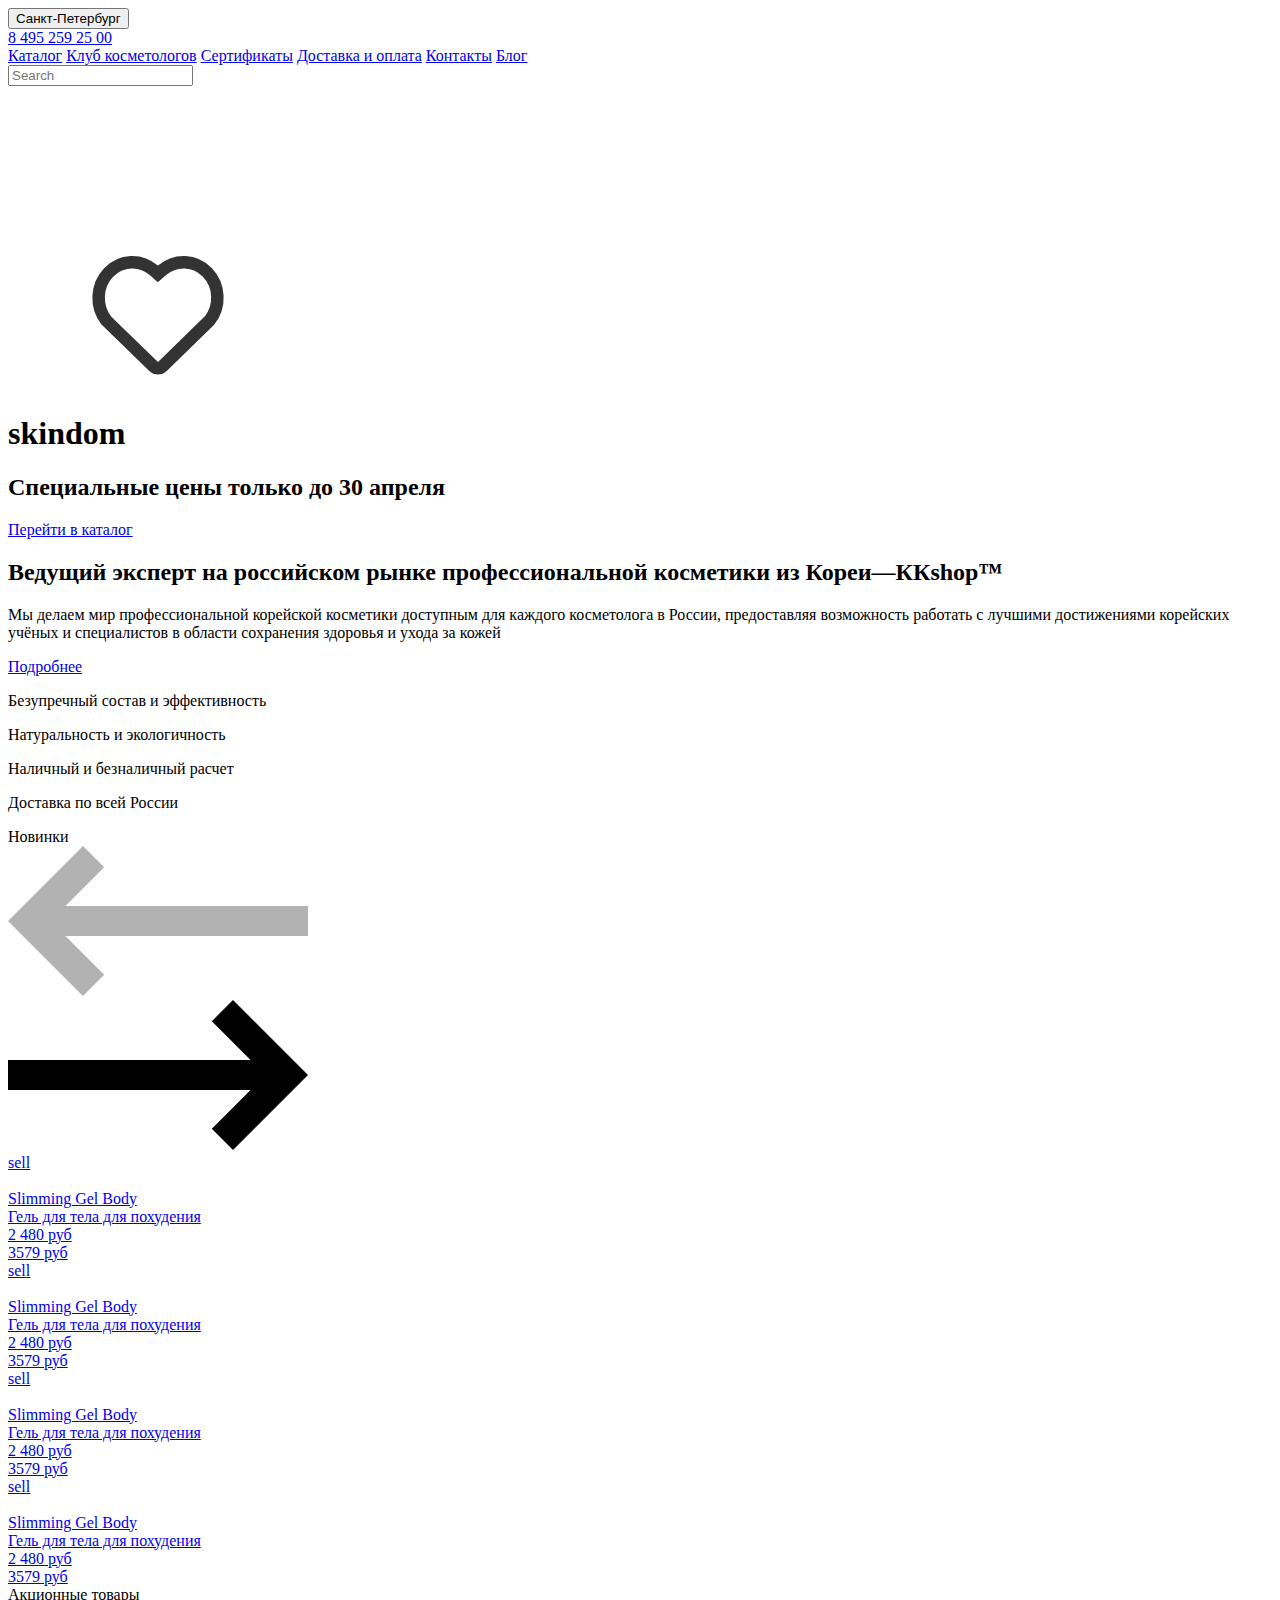
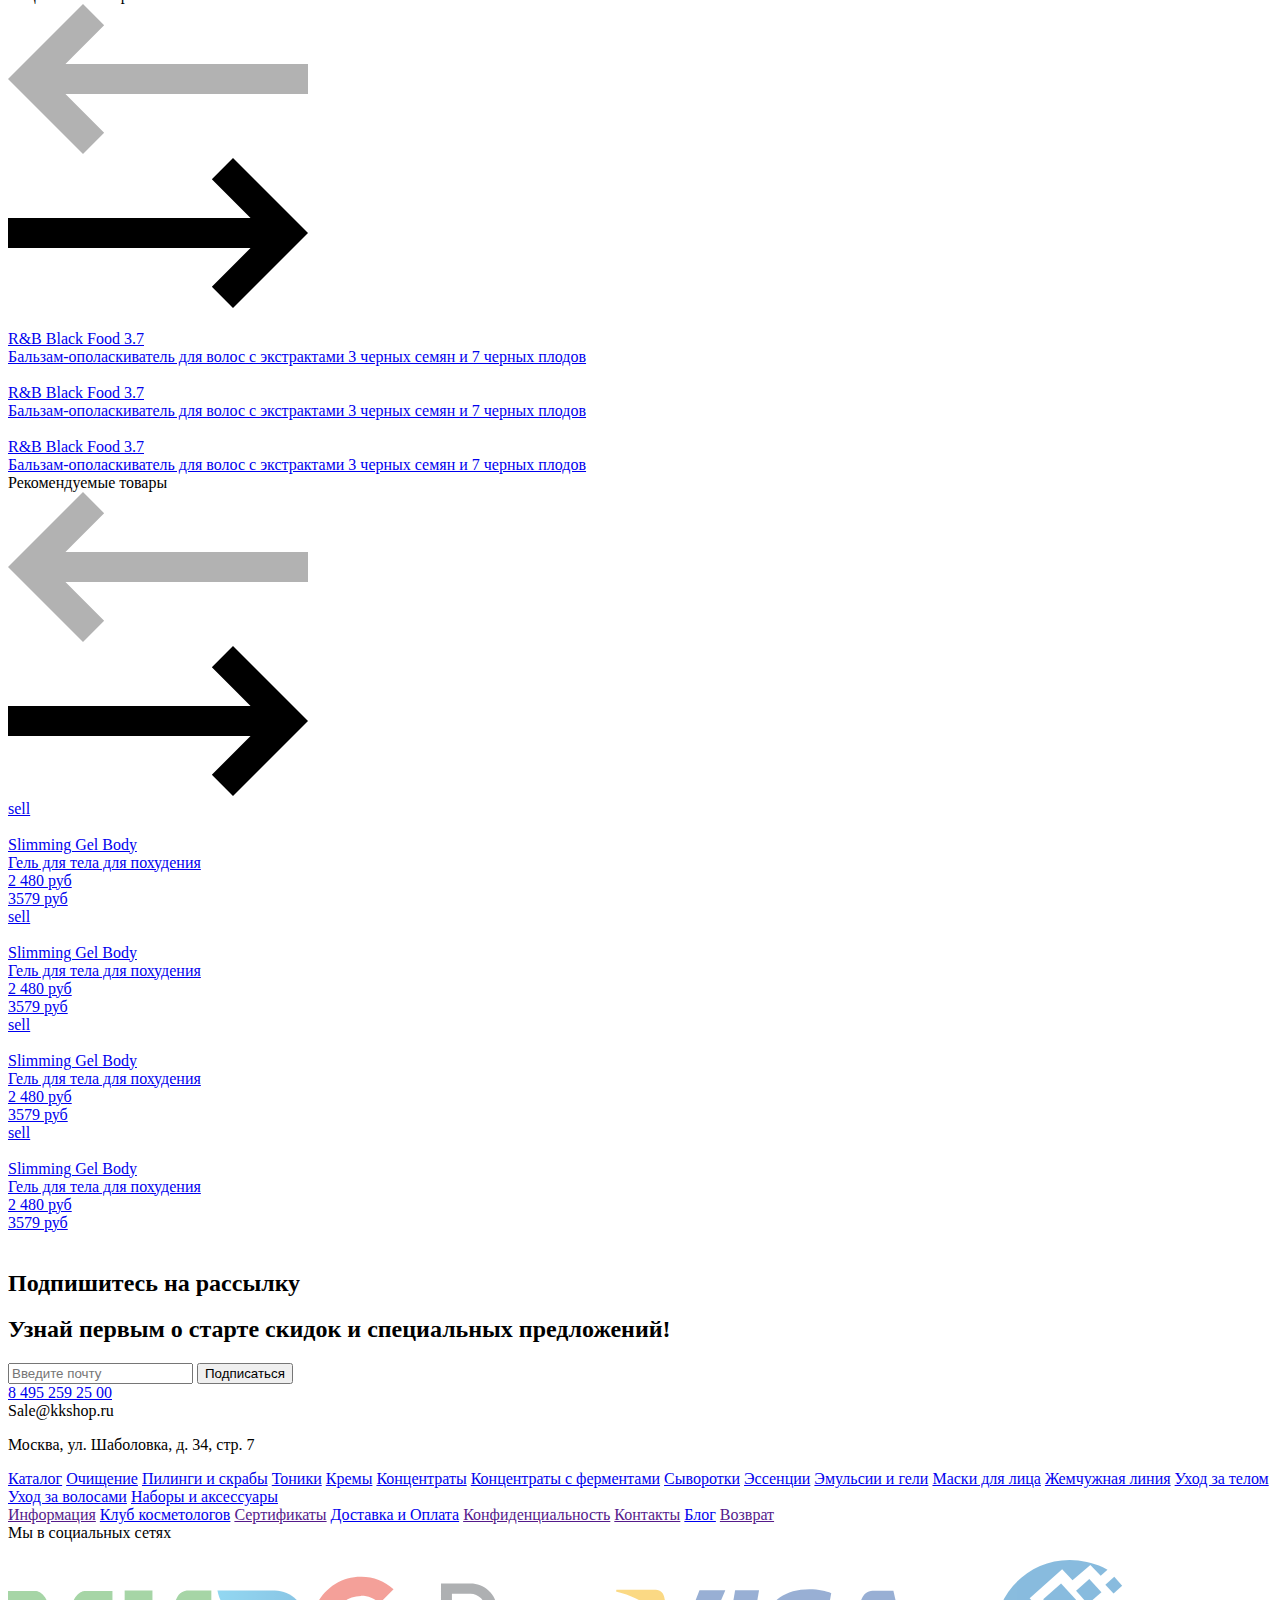
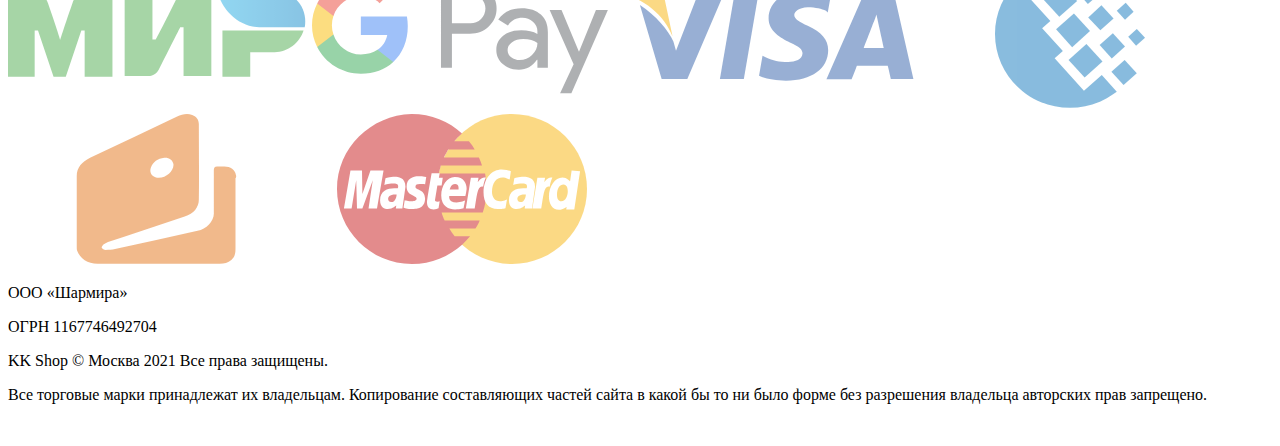
==== index.html @ 92c1ad26 "Add files via upload" ====
<!DOCTYPE html>
<html lang="en">
<head>
    <meta charset="UTF-8">
    <meta name="viewport" content="widht=device-widht, initial-scale=1">
    <link rel="stylesheet" href="assets/css/normalize.css">
    <link rel="stylesheet" href="assets/css/style.css">
    <link rel="stylesheet" href="assets/css/fonts.css">
    <link rel="preconnect" href="https://fonts.googleapis.com">
    <link rel="preconnect" href="https://fonts.gstatic.com" crossorigin>
    <link href="https://fonts.googleapis.com/css2?family=Roboto:wght@400;700&display=swap" rel="stylesheet">
    <link href="https://fonts.googleapis.com/css2?family=Bebas+Neue&display=swap" rel="stylesheet">
    <link href="https://fonts.googleapis.com/css2?family=Open+Sans:wght@300;400&display=swap" rel="stylesheet">

    <title>SKINDOM</title>
</head>
<body>


<div class="top__menu">
   <div class="container">
       <div class="top__inner">
           <div class="towns" id="towns">
                <button class="towns__name" type="button" id="towns__name">Санкт-Петербург</button>
                <div class="town-arrow" id="town__arrow">
                    <span class="town-arrow-left"></span>
                    <span class="town-arrow-right"></span>
                </div>
           </div>
           <a href="tel:84952592500" class="header__phone">8 495 259 25 00</a>
       </div>
   </div>
</div>

<header class="header" id="main">
   <div class="container" id="container">
       <div class="header__inner" id="header__inner">
           <a class="header__logo" href="#" id="header__logo"></a>
           <nav class="nav" id="nav">
               <a class="nav__link" href="../skindom/catalog.html">Каталог</a>
               <a class="nav__link" href="../skindom/club.html" >Клуб косметологов</a>
               <a class="nav__link" href="#" >Сертификаты</a>
               <a class="nav__link" href="../skindom/delivery.html" >Доставка и оплата</a>
               <a class="nav__link" href="../skindom/contacts.html" >Контакты</a>
               <a class="nav__link" href="../skindom/blog.html" >Блог</a>
           </nav>
           <div class="socials">
                    <div class="wrapper">
                          <div class="search-box">
                             <input type="search" placeholder="Search" class="input">
                             <div class="btn_soc">
                               <svg class="icon nav__icon nav__icon--search">
                             <use xlink:href="#icon search"></use>
                                 </svg>
                             </div>
                          </div>
                        </div>
                     <a class="socials-icons" href=""><svg class="icon nav__icon">
                      <use xlink:href="#icon heart"></use>
                    </svg></a>
                     <a class="socials-icons" href="../skindom/order.html"><svg class="icon nav__icon">
                      <use xlink:href="#Component 3"></use>
                    </svg></a>
                     <a class="socials-icons" href="../skindom/personality.html"><svg class="icon nav__icon">
                      <use xlink:href="#icon profile"></use>
                    </svg></a>
           </div>


       </div>
   </div>
</header>

<div class="intro">
    <div class="container">
       <div class="intro__inner">
           <h1 class="intro__title">skindom</h1>
           <h2 class="intro__subtitle">Специальные цены только до 30 апреля</h2>
           <div class="intro__btn">
               <a class="btn" href="../skindom/catalog.html"><p class="intro__btn__text">Перейти в каталог</p></a>
           </div>
       </div>
    </div>
</div>


<section class="section__subintro">
    <div class="container">
        <div class="subintro__header">
            <div class="subintro__img"></div>
            <div class="subintro__inner">
                <h2 class="subintro__title">Ведущий эксперт на российском рынке профессиональной косметики из Кореи—ККshop™</h2>
                <p class="subintro__subtitle">Мы делаем мир профессиональной корейской косметики доступным для каждого косметолога в России, предоставляя возможность работать с лучшими достижениями корейских учёных и специалистов в области сохранения здоровья и ухода за кожей</p>
                <a class="arrow-1" href="#">
                    Подробнее<div></div></a>
            </div>
        </div>
        <div class="subintro__info">
            <div class="subintro__info__item">
            <p class="info__item__text">Безупречный состав и эффективность</p>
            </div>
            <div class="subintro__info__item">
            <p class="info__item__text">Натуральность и экологичность</p>
            </div>
            <div class="subintro__info__item">
            <p class="info__item__text">Наличный и безналичный расчет</p>
            </div>
            <div class="subintro__info__item">
            <p class="info__item__text">Доставка по всей России</p>
            </div>
        </div>
    </div>
</section>

<section class="section">
    <div class="container">
        <div class="section__header">
            <div class="section__header__title">Новинки</div>
            <div class="section__header__scroll">
                <div class="header__scroll__item">
                    <svg class="header-arrow">
                        <use xlink:href="#arrow-left-gray"></use>
                    </svg>
                </div>
                <div class="header__scroll__item">
                    <svg class="header-arrow">
                        <use xlink:href="#arrow-right-black"></use>
                    </svg>
                </div>
            </div>
        </div>
        <div class="section__main">
            <a href="../skindom/product-card.html" class="section__items">
                <div class="section__product-card">
                    <div class="product-card__sell active">sell</div>
                    <img class="product-card__img" src="../skindom/assets/images/section-product-1.png" alt="">
                </div>
                <div class="section__product-info">
                    <div class="product-info__title">Slimming Gel Body</div>
                    <div class="product-info__subtitle">
                        <div class="product-info__subtitle-info">Гель для тела для похудения</div>
                        <div class="product-info__subtitle-price">2 480 руб</div>
                        <div class="product-info__subtitle-saleprice">3579 руб</div>
                    </div>
                </div>
            </a>
            <a href="../skindom/product-card.html" class="section__items">
                <div class="section__product-card">
                    <div class="product-card__sell">sell</div>
                    <img class="product-card__img" src="../skindom/assets/images/section-product-2.png" alt="">
                </div>
                <div class="section__product-info">
                    <div class="product-info__title">Slimming Gel Body</div>
                    <div class="product-info__subtitle">
                        <div class="product-info__subtitle-info">Гель для тела для похудения</div>
                        <div class="product-info__subtitle-price">2 480 руб</div>
                        <div class="product-info__subtitle-saleprice">3579 руб</div>
                    </div>
                </div>
            </a>
            <a href="../skindom/product-card.html" class="section__items">
                <div class="section__product-card">
                    <div class="product-card__sell active">sell</div>
                    <img class="product-card__img" src="../skindom/assets/images/section-product-1.png" alt="">
                </div>
                <div class="section__product-info">
                    <div class="product-info__title">Slimming Gel Body</div>
                    <div class="product-info__subtitle">
                        <div class="product-info__subtitle-info">Гель для тела для похудения</div>
                        <div class="product-info__subtitle-price">2 480 руб</div>
                        <div class="product-info__subtitle-saleprice">3579 руб</div>
                    </div>
                </div>
            </a>
            <a href="../skindom/product-card.html" class="section__items">
                <div class="section__product-card">
                    <div class="product-card__sell">sell</div>
                    <img class="product-card__img" src="../skindom/assets/images/section-product-3.png" alt="">
                </div>
                <div class="section__product-info">
                    <div class="product-info__title">Slimming Gel Body</div>
                    <div class="product-info__subtitle">
                        <div class="product-info__subtitle-info">Гель для тела для похудения</div>
                        <div class="product-info__subtitle-price">2 480 руб</div>
                        <div class="product-info__subtitle-saleprice">3579 руб</div>
                    </div>
                </div>
            </a>
        </div>
    </div>
</section>

<section class="section">
    <div class="container">
        <div class="section__header">
            <div class="section__header__title">Акционные товары</div>
            <div class="section__header__scroll">
                <div class="header__scroll__item">
                    <svg class="header-arrow">
                        <use xlink:href="#arrow-left-gray"></use>
                    </svg>
                </div>
                <div class="header__scroll__item">
                    <svg class="header-arrow">
                        <use xlink:href="#arrow-right-black"></use>
                    </svg>
                </div>
            </div>
        </div>
    </div>
    <div class="section__main">
            <a href="../skindom/product-card.html" class="section__promo-item">
                <img class="promo-item-img" src="../skindom/assets/images/promotion-item.png" alt="">
                <div class="section__promo-info">
                    <div class="promo-info__title">R&B Black Food 3.7</div>
                    <div class="promo-info__subtitle">Бальзам-ополаскиватель для волос с экстрактами 3 черных семян и 7 черных плодов</div>
                </div>
            </a>
            <a href="../skindom/product-card.html" class="section__promo-item active">
                <img class="promo-item-img" src="../skindom/assets/images/promotion-item.png" alt="">
                <div class="section__promo-info">
                    <div class="promo-info__title">R&B Black Food 3.7</div>
                    <div class="promo-info__subtitle">Бальзам-ополаскиватель для волос с экстрактами 3 черных семян и 7 черных плодов</div>
                </div>
            </a>
            <a href="../skindom/product-card.html" class="section__promo-item">
                <img class="promo-item-img" src="../skindom/assets/images/promotion-item.png" alt="">
                <div class="section__promo-info">
                    <div class="promo-info__title">R&B Black Food 3.7</div>
                    <div class="promo-info__subtitle">Бальзам-ополаскиватель для волос с экстрактами 3 черных семян и 7 черных плодов</div>
                </div>
            </a>
        </div>
</section>

<section class="section">
    <div class="container">
        <div class="section__header">
            <div class="section__header__title">Рекомендуемые товары</div>
            <div class="section__header__scroll">
                <div class="header__scroll__item">
                    <svg class="header-arrow">
                        <use xlink:href="#arrow-left-gray"></use>
                    </svg>
                </div>
                <div class="header__scroll__item">
                    <svg class="header-arrow">
                        <use xlink:href="#arrow-right-black"></use>
                    </svg>
                </div>
            </div>
        </div>
        <div class="section__main">
            <a href="../skindom/product-card.html" class="section__items">
                <div class="section__product-card">
                    <div class="product-card__sell active">sell</div>
                    <img class="product-card__img" src="../skindom/assets/images/section-product-1.png" alt="">
                </div>
                <div class="section__product-info">
                    <div class="product-info__title">Slimming Gel Body</div>
                    <div class="product-info__subtitle">
                        <div class="product-info__subtitle-info">Гель для тела для похудения</div>
                        <div class="product-info__subtitle-price">2 480 руб</div>
                        <div class="product-info__subtitle-saleprice">3579 руб</div>
                    </div>
                </div>
            </a>
            <a href="../skindom/product-card.html" class="section__items">
                <div class="section__product-card">
                    <div class="product-card__sell">sell</div>
                    <img class="product-card__img" src="../skindom/assets/images/section-product-4.png" alt="">
                </div>
                <div class="section__product-info">
                    <div class="product-info__title">Slimming Gel Body</div>
                    <div class="product-info__subtitle">
                        <div class="product-info__subtitle-info">Гель для тела для похудения</div>
                        <div class="product-info__subtitle-price">2 480 руб</div>
                        <div class="product-info__subtitle-saleprice">3579 руб</div>
                    </div>
                </div>
            </a>
            <a href="../skindom/product-card.html" class="section__items">
                <div class="section__product-card">
                    <div class="product-card__sell">sell</div>
                    <img class="product-card__img" src="../skindom/assets/images/section-product-5.png" alt="">
                </div>
                <div class="section__product-info">
                    <div class="product-info__title">Slimming Gel Body</div>
                    <div class="product-info__subtitle">
                        <div class="product-info__subtitle-info">Гель для тела для похудения</div>
                        <div class="product-info__subtitle-price">2 480 руб</div>
                        <div class="product-info__subtitle-saleprice">3579 руб</div>
                    </div>
                </div>
            </a>
            <a href="../skindom/product-card.html" class="section__items">
                <div class="section__product-card">
                    <div class="product-card__sell active">sell</div>
                    <img class="product-card__img" src="../skindom/assets/images/section-product-6.png" alt="">
                </div>
                <div class="section__product-info">
                    <div class="product-info__title">Slimming Gel Body</div>
                    <div class="product-info__subtitle">
                        <div class="product-info__subtitle-info">Гель для тела для похудения</div>
                        <div class="product-info__subtitle-price">2 480 руб</div>
                        <div class="product-info__subtitle-saleprice">3579 руб</div>
                    </div>
                </div>
            </a>
        </div>
    </div>
</section>

<section class="subscribe">
    <div class="container">
        <div class="subscribe__inner">
            <img class="subscribe__bg" src="../skindom/assets/images/subscribe-backgraund.png" alt="">
            <div class="subscribe__form">
               <div class="subscribe__main">
                   <h2 class="subscribe__title">Подпишитесь на рассылку</h2>
                   <h2 class="subscribe__subtitle">Узнай первым о старте скидок и специальных предложений!</h2>
                   <form action="#">
                         <input type="email" name="" id="" placeholder="Введите почту">
                         <button class="subscribe__btn">Подписаться</button>
                   </form>
               </div>
            </div>
        </div>
    </div>
</section>

<footer class="footer">
    <div class="container">
        <div class="footer__nav">
            <div class="footer__column__nav">
                <a class="footer__logo" href="#" id="footer__logo"></a>
                <div class="phone">
                    <a href="tel:+74952592500">8 495 259 25 00</a>
                    <br>
                    <span><a href="mailto:Sale@kkshop.ru"></a>Sale@kkshop.ru</span>
                </div>
                <p class="footer__addres">Москва, ул. Шаболовка, д. 34, стр. 7</p>
            </div>
            <div class="footer__column__catalog">
               <a href=""></a>
                <a href="../skindom/catalog.html" class="footer__column-title">Каталог</a>
                <a href="../skindom/catalog.html" class="footer__column-content">Очищение</a>
                <a href="../skindom/catalog.html" class="footer__column-content">Пилинги и скрабы</a>
                <a href="../skindom/catalog.html" class="footer__column-content">Тоники</a>
                <a href="../skindom/catalog.html" class="footer__column-content">Кремы</a>
                <a href="../skindom/catalog.html" class="footer__column-content">Концентраты</a>
                <a href="../skindom/catalog.html" class="footer__column-content">Концентраты с ферментами</a>
                <a href="../skindom/catalog.html" class="footer__column-content">Сыворотки</a>
                <a href="../skindom/catalog.html" class="footer__column-content">Эссенции</a>
                <a href="../skindom/catalog.html" class="footer__column-content">Эмульсии и гели</a>
                <a href="../skindom/catalog.html" class="footer__column-content">Маски для лица</a>
                <a href="../skindom/catalog.html" class="footer__column-content">Жемчужная линия</a>
                <a href="../skindom/catalog.html" class="footer__column-content">Уход за телом</a>
                <a href="../skindom/catalog.html" class="footer__column-content">Уход за волосами</a>
                <a href="../skindom/catalog.html" class="footer__column-content">Наборы и аксессуары</a>
            </div>
                   <div class="footer__column__info">
                       <a href="" class="footer__column-title">Информация</a>
                        <a href="../skindom/club.html" class="footer__column-content">Клуб косметологов</a>
                        <a href="" class="footer__column-content">Сертификаты</a>
                        <a href="../skindom/delivery.html" class="footer__column-content">Доставка и Оплата</a>
                        <a href="" class="footer__column-content">Конфиденциальность</a>
                        <a href="" class="footer__column-content">Контакты</a>
                        <a href="../skindom/blog.html" class="footer__column-content">Блог</a>
                        <a href="" class="footer__column-content">Возврат</a>
                   </div>
                   <div class="footer__column__socials">
                       <div class="footer__column-title">Мы в социальных сетях</div>
                       <div class="footer__socials">
                           <a class="socials-item" href=""><img class="footer__socials-img" src="../skindom/assets/images/footer-telegramm.png" alt=""></a>
                           <a class="socials-item" href=""><img class="footer__socials-img" src="../skindom/assets/images/footer-ok.png" alt=""></a>
                           <a class="socials-item" href=""><img class="footer__socials-img" src="../skindom/assets/images/footer-facebook.png" alt=""></a>
                           <a class="socials-item" href=""><img class="footer__socials-img" src="../skindom/assets/images/footer-watsapp.png" alt=""></a>
                           <a class="socials-item" href=""><img class="footer__socials-img" src="../skindom/assets/images/footer-viber.png" alt=""></a>
                           <a class="socials-item" href=""><img class="footer__socials-img" src="../skindom/assets/images/footer-instagramm.png" alt=""></a>
                           <a class="socials-item" href=""><img class="footer__socials-img" src="../skindom/assets/images/footer-vk.png" alt=""></a>
                       </div>
                   </div>
                   <div class="footer__column__payments">
                       <div class="footer__payments">
                           <a class="payments-element" href=""><svg class="payments-img">
                             <use xlink:href="#mir"></use>
                           </svg></a>
                            <a class="payments-element" href=""><svg class="payments-img">
                             <use xlink:href="#googlePay"></use>
                           </svg></a>
                            <a class="payments-element" href=""><svg class="payments-img">
                             <use xlink:href="#visa"></use>
                           </svg></a>
                            <a class="payments-element" href=""><svg class="payments-img">
                             <use xlink:href="#webmoney"></use>
                           </svg></a>
                            <a class="payments-element" href=""><svg class="payments-img">
                             <use xlink:href="#yandex"></use>
                           </svg></a>
                           <a class="payments-element" href=""><svg class="payments-img">
                             <use xlink:href="#master card"></use>
                           </svg></a>
                       </div>
            </div>
            </div>
            <div class="footer__bottom">
                <div class="copyright">
                    <p class="copyright__OOO">ООО «Шармира»</p>
                    <p class="copyright__OGRN">ОГРН 1167746492704</p>
                    <p class="copyright__shop">KK Shop © Москва 2021 Все права защищены.</p>
                </div>
                <div class="footer__torg-mark"><p>Все торговые марки принадлежат их владельцам. Копирование составляющих частей сайта в какой бы то ни было форме без разрешения владельца авторских прав запрещено.</p></div>
            </div>
        </div>
</footer>





<script src="https://ajax.googleapis.com/ajax/libs/jquery/3.6.0/jquery.min.js"></script>
<script src="assets/js/app.js"></script>



<svg width="0" height="0" class="hidden">
  <symbol fill="none" xmlns="http://www.w3.org/2000/svg" viewBox="0 0 24 24" id="Component 3">
    <path class="nav__icon" opacity="0.8" fill-rule="evenodd" clip-rule="evenodd" d="M9.99996 7V6C9.99996 4.89543 10.8954 4 12 4C13.1045 4 14 4.89543 14 6V7H9.99996ZM7.99996 7V6C7.99996 3.79086 9.79082 2 12 2C14.2091 2 16 3.79086 16 6V7H18.3308C18.849 7 19.2813 7.39576 19.3269 7.91187L20.373 19.7356C20.5282 21.49 19.1459 23 17.3847 23H6.61449C4.85328 23 3.47095 21.49 3.62616 19.7356L4.67224 7.91187C4.7179 7.39576 5.15022 7 5.66835 7H7.99996ZM16 9H14H9.99996H7.99996H6.58378L5.61838 19.9119C5.56664 20.4967 6.02742 21 6.61449 21H17.3847C17.9718 21 18.4325 20.4967 18.3808 19.9119L17.4154 9H16Z" ></path>
  </symbol>
  <symbol fill="none" xmlns="http://www.w3.org/2000/svg" viewBox="0 0 24 24" id="icon heart">
    <rect opacity="0.01" width="24" height="24" fill="#D8D8D8"></rect>
    <path  opacity="0.8" d="M11.3268 4.85063L11.9795 5.42024L12.6363 4.85535C14.7874 3.00538 17.9238 3.1242 19.908 5.19867C21.9004 7.28175 22.028 10.5988 20.2783 12.8382L12.6984 20.2404C12.3105 20.6192 11.6913 20.6199 11.3026 20.2419L3.7109 12.8595C1.97472 10.5978 2.10707 7.27956 4.09739 5.19867C6.08439 3.12127 9.21735 3.00987 11.3268 4.85063Z" stroke="black" stroke-width="2"></path>
    <mask id="mask0_2928_3253" maskUnits="userSpaceOnUse" x="1" y="2" width="22" height="20">
      <path d="M11.3268 4.85063L11.9795 5.42024L12.6363 4.85535C14.7874 3.00538 17.9238 3.1242 19.908 5.19867C21.9004 7.28175 22.028 10.5988 20.2783 12.8382L12.6984 20.2404C12.3105 20.6192 11.6913 20.6199 11.3026 20.2419L3.7109 12.8595C1.97472 10.5978 2.10707 7.27956 4.09739 5.19867C6.08439 3.12127 9.21735 3.00987 11.3268 4.85063Z" fill="white" stroke="white" stroke-width="2"></path>
    </mask>
    <g mask="url(#mask0_2928_3253)"></g>
  </symbol>
  <symbol fill="none" xmlns="http://www.w3.org/2000/svg" viewBox="0 0 24 24" id="icon profile">
    <path class="nav__icon" d="M4.21106 21.8724C4.21106 23.3759 2 23.3759 2 21.8724C2 17.4503 4.74171 13.7357 8.54472 12.1437C7.12965 10.994 6.24523 9.22513 6.24523 7.2794C6.24523 3.83015 8.98693 1 12.5246 1C15.9739 1 18.7156 3.83015 18.7156 7.2794C18.7156 9.22513 17.8312 10.994 16.4161 12.1437C20.2191 13.7357 22.9608 17.4503 22.9608 21.8724C22.9608 23.3759 20.7498 23.3759 20.7498 21.8724C20.7498 17.3618 17.0352 13.6472 12.5246 13.6472C7.92563 13.6472 4.21106 17.3618 4.21106 21.8724ZM12.5246 3.21106C10.2251 3.21106 8.45628 5.06834 8.45628 7.2794C8.45628 9.49045 10.2251 11.2593 12.5246 11.2593C14.7357 11.2593 16.5045 9.49045 16.5045 7.2794C16.5045 5.06834 14.7357 3.21106 12.5246 3.21106Z"  fill-opacity="0.8"></path>
  </symbol>
  <symbol fill="none" xmlns="http://www.w3.org/2000/svg" viewBox="0 0 24 24" id="icon search">
    <path class="nav__icon" fill-rule="evenodd" clip-rule="evenodd" d="M16.687 15.9171C15.3399 17.2073 13.5125 18 11.5 18C7.35786 18 4 14.6421 4 10.5C4 6.35786 7.35786 3 11.5 3C15.6421 3 19 6.35786 19 10.5C19 12.5124 18.2074 14.3397 16.9174 15.6867C16.8738 15.718 16.8321 15.7533 16.7929 15.7925C16.7537 15.8318 16.7184 15.8735 16.687 15.9171ZM17.4735 17.8874C15.8416 19.2086 13.7632 20 11.5 20C6.25329 20 2 15.7467 2 10.5C2 5.25329 6.25329 1 11.5 1C16.7467 1 21 5.25329 21 10.5C21 12.7631 20.2087 14.8413 18.8877 16.4731L22.7071 20.2929C23.0976 20.6835 23.0976 21.3166 22.7071 21.7071C22.3165 22.0976 21.6834 22.0976 21.2929 21.7071L17.4735 17.8874Z"  fill-opacity="0.8"></path>
  </symbol>
  <symbol fill="none" xmlns="http://www.w3.org/2000/svg" viewBox="0 0 20 10" id="arrow-left-gray">
    <path d="M3.83 4L6.41 1.41L5 0L0 5L5 10L6.41 8.59L3.83 6H20V4H3.83Z" fill="#B2B2B2"></path>
  </symbol>
  <symbol fill="none" xmlns="http://www.w3.org/2000/svg" viewBox="0 0 20 10" id="arrow-right-black">
    <path d="M16.17 6L13.59 8.59L15 10L20 5L15 0L13.59 1.41L16.17 4H0V6H16.17Z" fill="black"></path>
  </symbol>

  <!--> PAYMENTS <!-->

<symbol fill="none" xmlns="http://www.w3.org/2000/svg" viewBox="0 0 69 21" id="visa">
    <g opacity="0.5">
      <path d="M63.7999 0.299988H59.4999C58.1999 0.299988 57.1999 0.699988 56.5999 1.99999L48.3999 20.7H54.1999C54.1999 20.7 55.1999 18.2 55.3999 17.6C55.9999 17.6 61.6999 17.6 62.4999 17.6C62.6999 18.3 63.1999 20.6 63.1999 20.6H68.3999L63.7999 0.299988ZM56.9999 13.4C57.4999 12.2 59.1999 7.69999 59.1999 7.69999C59.1999 7.79999 59.6999 6.49999 59.8999 5.79999L60.2999 7.59999C60.2999 7.59999 61.3999 12.5 61.5999 13.5H56.9999V13.4Z" fill="#3362AB"></path>
      <path d="M48.7999 14C48.7999 18.2 44.9999 21 39.0999 21C36.5999 21 34.1999 20.5 32.8999 19.9L33.6999 15.3L34.3999 15.6C36.1999 16.4 37.3999 16.7 39.5999 16.7C41.1999 16.7 42.8999 16.1 42.8999 14.7C42.8999 13.8 42.1999 13.2 39.9999 12.2C37.8999 11.2 35.0999 9.6 35.0999 6.7C35.0999 2.7 38.9999 0 44.4999 0C46.5999 0 48.3999 0.4 49.4999 0.9L48.6999 5.3L48.2999 4.9C47.2999 4.5 45.9999 4.1 44.0999 4.1C41.9999 4.2 40.9999 5.1 40.9999 5.9C40.9999 6.8 42.1999 7.5 44.0999 8.4C47.2999 9.9 48.7999 11.6 48.7999 14Z" fill="#3362AB"></path>
      <path d="M0 0.499976L0.1 0.0999756H8.7C9.9 0.0999756 10.8 0.499976 11.1 1.79998L13 10.8C11.1 5.99998 6.7 2.09998 0 0.499976Z" fill="#F9B50B"></path>
      <path d="M25.1 0.300012L16.4 20.6H10.5L5.5 3.60001C9.1 5.90001 12.1 9.50001 13.2 12L13.8 14.1L19.2 0.200012H25.1V0.300012Z" fill="#3362AB"></path>
      <path d="M27.3999 0.200012H32.8999L29.3999 20.6H23.8999L27.3999 0.200012Z" fill="#3362AB"></path>
    </g>
  </symbol>
  <symbol fill="none" xmlns="http://www.w3.org/2000/svg" viewBox="0 0 72 28" id="googlePay">
    <g opacity="0.5">
      <path d="M33.58 13.6798V21.8875H30.958V1.61806H37.9119C38.742 1.60084 39.5673 1.74704 40.3401 2.04822C41.113 2.34939 41.8181 2.79958 42.4149 3.37281C43.0176 3.91124 43.4974 4.57156 43.8218 5.3094C44.1462 6.04724 44.3079 6.84549 44.2959 7.65052C44.3131 8.45986 44.154 9.26333 43.8293 10.0059C43.5046 10.7484 43.0221 11.4125 42.4149 11.9525C41.1989 13.104 39.6979 13.6792 37.9119 13.6781H33.58V13.6798ZM33.58 4.11353V11.1891H37.9771C38.4591 11.2033 38.9388 11.1174 39.3856 10.937C39.8323 10.7565 40.2362 10.4855 40.5714 10.1411C40.9048 9.8192 41.1699 9.43413 41.3508 9.0087C41.5318 8.58326 41.6251 8.12611 41.6251 7.66427C41.6251 7.20243 41.5318 6.74527 41.3508 6.31984C41.1699 5.89441 40.9048 5.50934 40.5714 5.1874C40.2404 4.83582 39.8379 4.55811 39.3906 4.3727C38.9434 4.18728 38.4615 4.09839 37.9771 4.11191H33.58V4.11353Z" fill="#5F6368"></path>
      <path d="M50.3379 7.56641C52.2759 7.56641 53.8057 8.0807 54.9272 9.10929C56.0487 10.1379 56.6089 11.5482 56.6079 13.3401V21.8874H54.0999V19.9629H53.9859C52.9002 21.5478 51.4562 22.3403 49.6539 22.3403C48.1155 22.3403 46.8284 21.8874 45.7926 20.9818C45.2956 20.5661 44.8982 20.0455 44.6294 19.4579C44.3606 18.8704 44.2272 18.2307 44.239 17.5855C44.239 16.1504 44.7851 15.0091 45.8773 14.1617C46.9695 13.3142 48.4276 12.8894 50.2516 12.8873C51.8085 12.8873 53.0907 13.1703 54.0983 13.7363V13.1412C54.1012 12.7013 54.0056 12.2663 53.8183 11.8677C53.6309 11.4691 53.3567 11.1168 53.0153 10.8366C52.3219 10.2153 51.4183 9.87635 50.4845 9.88721C49.0199 9.88721 47.8609 10.5007 47.0075 11.7277L44.6982 10.2834C45.9685 8.47208 47.8484 7.56641 50.3379 7.56641ZM46.9456 17.6421C46.9439 17.9735 47.0219 18.3005 47.1732 18.5958C47.3244 18.8912 47.5446 19.1464 47.8153 19.3402C48.3952 19.7932 49.1149 20.0332 49.8526 20.0195C50.959 20.0176 52.0196 19.5803 52.8019 18.8033C53.6705 17.9914 54.1048 17.0388 54.1048 15.9455C53.2872 15.2986 52.1472 14.9752 50.6848 14.9752C49.6197 14.9752 48.7316 15.2302 48.0205 15.7401C47.3023 16.2577 46.9456 16.8868 46.9456 17.6421Z" fill="#5F6368"></path>
      <path d="M71.0044 8.01929L62.2493 28.0008H59.5426L62.7916 21.0093L57.0347 8.01929H59.8846L64.0456 17.9817H64.1026L68.1495 8.01929H71.0044Z" fill="#5F6368"></path>
      <path d="M22.9849 11.9104C22.9859 11.1169 22.9183 10.3248 22.783 9.54272H11.7251V14.0274H18.0585C17.9289 14.7437 17.6546 15.4265 17.2521 16.0347C16.8497 16.6428 16.3273 17.1638 15.7167 17.5661V20.4772H19.4965C21.7097 18.4507 22.9849 15.4539 22.9849 11.9104Z" fill="#4285F4"></path>
      <path d="M11.725 23.2896C14.8893 23.2896 17.5536 22.2578 19.4965 20.4788L15.7166 17.5677C14.6645 18.276 13.3096 18.6803 11.725 18.6803C8.66659 18.6803 6.07068 16.6329 5.1424 13.8738H1.24854V16.8738C2.22447 18.8024 3.72097 20.4237 5.57094 21.5566C7.42092 22.6895 9.55157 23.2895 11.725 23.2896Z" fill="#34A853"></path>
      <path d="M5.14243 13.8738C4.65169 12.428 4.65169 10.8623 5.14243 9.41656V6.4165H1.24857C0.427573 8.03889 0 9.82945 0 11.6452C0 13.4609 0.427573 15.2515 1.24857 16.8738L5.14243 13.8738Z" fill="#FBBC04"></path>
      <path d="M11.725 4.61002C13.3972 4.58289 15.013 5.21031 16.2231 6.35668L19.5697 3.03317C17.4476 1.05374 14.6362 -0.0330033 11.725 0.000763984C9.55157 0.000862355 7.42092 0.600864 5.57094 1.73378C3.72097 2.8667 2.22447 4.48795 1.24854 6.41652L5.1424 9.41658C6.07068 6.6575 8.66659 4.61002 11.725 4.61002Z" fill="#EA4335"></path>
    </g>
  </symbol>
  <symbol fill="none" xmlns="http://www.w3.org/2000/svg" viewBox="0 0 65 39" id="master card">
    <g opacity="0.5">
      <path d="M65 19.5C65 30.2 56.3 39 45.5 39C34.8 39 26 30.2 26 19.5C26 8.8 34.7 0 45.4 0C56.3 0 65 8.8 65 19.5Z" fill="#F9B50B"></path>
      <path d="M38.9 19.6C38.9 18.2 38.7 16.8 38.5 15.5H26.5C26.6 14.8 26.8 14.2 27 13.4H37.7C37.5 12.7 37.2 12 36.9 11.3H27.8C28.1 10.6 28.5 10 28.9 9.2H35.8C35.4 8.5 34.9 7.8 34.3 7.1H30.5C31.1 6.4 31.7 5.8 32.5 5.1C29.1 1.9 24.5 0 19.4 0C8.8 0.3 0 8.8 0 19.5C0 30.2 8.7 39 19.5 39C24.6 39 29.1 37 32.6 33.9C33.3 33.3 33.9 32.6 34.6 31.8H30.6C30.1 31.2 29.6 30.5 29.2 29.8H36C36.4 29.2 36.8 28.5 37.1 27.7H28C27.7 27.1 27.4 26.4 27.2 25.6H37.9C38.5 23.8 38.9 21.8 38.9 19.6Z" fill="#C8191C"></path>
      <path d="M26.3999 24.5L26.6999 22.7C26.5999 22.7 26.3999 22.8 26.1999 22.8C25.4999 22.8 25.3999 22.4 25.4999 22.2L26.0999 18.6H27.1999L27.4999 16.6H26.4999L26.6999 15.4H24.5999C24.5999 15.4 23.3999 22.2 23.3999 23C23.3999 24.2 24.0999 24.8 25.0999 24.8C25.6999 24.8 26.1999 24.6 26.3999 24.5Z" fill="white"></path>
      <path d="M27.1001 21.2C27.1001 24.1 29.1001 24.8 30.7001 24.8C32.2001 24.8 32.9001 24.5 32.9001 24.5L33.3001 22.5C33.3001 22.5 32.2001 23 31.1001 23C28.8001 23 29.2001 21.3 29.2001 21.3H33.4001C33.4001 21.3 33.7001 20 33.7001 19.4C33.7001 18.1 33.0001 16.4 30.7001 16.4C28.7001 16.3 27.1001 18.6 27.1001 21.2ZM30.7001 18.2C31.8001 18.2 31.6001 19.5 31.6001 19.6H29.3001C29.4001 19.5 29.6001 18.2 30.7001 18.2Z" fill="white"></path>
      <path d="M43.8001 24.5L44.2001 22.2C44.2001 22.2 43.2001 22.7 42.4001 22.7C41.0001 22.7 40.3001 21.6 40.3001 20.3C40.3001 17.8 41.5001 16.5 43.0001 16.5C44.0001 16.5 44.9001 17.1 44.9001 17.1L45.2001 14.9C45.2001 14.9 44.0001 14.4 42.8001 14.4C40.4001 14.4 38.1001 16.5 38.1001 20.4C38.1001 23 39.3001 24.7 41.8001 24.7C42.7001 24.8 43.8001 24.5 43.8001 24.5Z" fill="white"></path>
      <path d="M15.1002 16.3C13.7002 16.3 12.6002 16.7 12.6002 16.7L12.3002 18.5C12.3002 18.5 13.2002 18.1 14.6002 18.1C15.3002 18.1 15.9002 18.2 15.9002 18.8C15.9002 19.2 15.8002 19.3 15.8002 19.3H14.9002C13.1002 19.3 11.2002 20 11.2002 22.4C11.2002 24.3 12.4002 24.7 13.2002 24.7C14.6002 24.7 15.3002 23.8 15.4002 23.8L15.3002 24.6H17.0002L17.8002 18.9C17.8002 16.4 15.8002 16.3 15.1002 16.3ZM15.5002 20.9C15.5002 21.2 15.3002 22.9 14.1002 22.9C13.5002 22.9 13.3002 22.4 13.3002 22.1C13.3002 21.6 13.6002 20.9 15.2002 20.9C15.4002 20.9 15.5002 20.9 15.5002 20.9Z" fill="white"></path>
      <path d="M19.7998 24.7C20.2998 24.7 22.8998 24.8 22.8998 22C22.8998 19.4 20.3998 19.9 20.3998 18.9C20.3998 18.4 20.7998 18.2 21.4998 18.2C21.7998 18.2 22.8998 18.3 22.8998 18.3L23.1998 16.4C23.1998 16.4 22.4998 16.2 21.1998 16.2C19.6998 16.2 18.0998 16.8 18.0998 18.9C18.0998 21.3 20.6998 21.1 20.6998 22C20.6998 22.6 19.9998 22.7 19.4998 22.7C18.5998 22.7 17.5998 22.4 17.5998 22.4L17.2998 24.3C17.4998 24.5 18.0998 24.7 19.7998 24.7Z" fill="white"></path>
      <path d="M61.0001 14.7L60.6001 17.5C60.6001 17.5 59.8001 16.5 58.6001 16.5C56.7001 16.5 55.1001 18.8 55.1001 21.5C55.1001 23.2 55.9001 24.9 57.7001 24.9C58.9001 24.9 59.7001 24.1 59.7001 24.1L59.6001 24.8H61.7001L63.2001 14.9L61.0001 14.7ZM60.0001 20.1C60.0001 21.2 59.5001 22.7 58.3001 22.7C57.6001 22.7 57.2001 22.1 57.2001 21C57.2001 19.3 57.9001 18.3 58.9001 18.3C59.6001 18.4 60.0001 18.9 60.0001 20.1Z" fill="white"></path>
      <path d="M3.7998 24.6L4.9998 17.2L5.1998 24.6H6.5998L9.2998 17.2L8.1998 24.6H10.3998L12.0998 14.7H8.6998L6.5998 20.8L6.4998 14.7H3.4998L1.7998 24.6H3.7998Z" fill="white"></path>
      <path d="M35.8 24.6C36.4 21.2 36.5 18.4 38 18.9C38.2 17.6 38.5 17 38.7 16.5H38.3C37.4 16.5 36.6 17.7 36.6 17.7L36.8 16.6H34.8L33.5 24.6H35.8Z" fill="white"></path>
      <path d="M48.6002 16.3C47.2002 16.3 46.1002 16.7 46.1002 16.7L45.8002 18.5C45.8002 18.5 46.7002 18.1 48.1002 18.1C48.8002 18.1 49.4002 18.2 49.4002 18.8C49.4002 19.2 49.3002 19.3 49.3002 19.3H48.4002C46.6002 19.3 44.7002 20 44.7002 22.4C44.7002 24.3 45.9002 24.7 46.7002 24.7C48.1002 24.7 48.8002 23.8 48.9002 23.8L48.8002 24.6H50.7002L51.5002 18.9C51.5002 16.4 49.3002 16.3 48.6002 16.3ZM49.1002 20.9C49.1002 21.2 48.9002 22.9 47.7002 22.9C47.1002 22.9 46.9002 22.4 46.9002 22.1C46.9002 21.6 47.2002 20.9 48.8002 20.9C49.0002 20.9 49.0002 20.9 49.1002 20.9Z" fill="white"></path>
      <path d="M53.0998 24.6C53.6998 21.2 53.7998 18.4 55.2998 18.9C55.4998 17.6 55.7998 17 55.9998 16.5H55.5998C54.6998 16.5 53.8998 17.7 53.8998 17.7L54.0998 16.6H52.0998L50.7998 24.6H53.0998Z" fill="white"></path>
    </g>
  </symbol>
  <symbol fill="none" xmlns="http://www.w3.org/2000/svg" viewBox="0 0 54 16" id="mir">
    <g opacity="0.5">
      <path d="M48.0002 0H37.7002C38.3002 3.4 41.6002 6.60001 45.2002 6.60001H53.4002C53.5002 6.30001 53.5002 5.8 53.5002 5.5C53.5002 2.5 51.0002 0 48.0002 0Z" fill="url(#paint0_linear_5795_2265)"></path>
      <path d="M38.6001 7.20001V15.5H43.6001V11.1H48.0001C50.4001 11.1 52.5001 9.40001 53.2001 7.20001H38.6001Z" fill="#4FAD50"></path>
      <path d="M21 0V15.4H25.4C25.4 15.4 26.5 15.4 27.1 14.3C30.1 8.4 31 6.60001 31 6.60001H31.6V15.4H36.6V0H32.2C32.2 0 31.1 0.100006 30.5 1.10001C28 6.20001 26.6 8.8 26.6 8.8H26V0H21Z" fill="#4FAD50"></path>
      <path d="M0 15.5V0.0999756H5C5 0.0999756 6.40001 0.0999725 7.20001 2.29997C9.20001 8.09997 9.40002 8.89998 9.40002 8.89998C9.40002 8.89998 9.80001 7.49997 11.6 2.29997C12.4 0.0999725 13.8 0.0999756 13.8 0.0999756H18.8V15.5H13.8V7.19998H13.2L10.4 15.5H8.20001L5.40002 7.19998H4.80002V15.5H0Z" fill="#4FAD50"></path>
    </g>
    <defs>
      <linearGradient id="paint0_linear_5795_2265" x1="37.6824" y1="3.3473" x2="53.4648" y2="3.3473" gradientUnits="userSpaceOnUse">
        <stop stop-color="#27B1E6"></stop>
        <stop offset="1" stop-color="#148ACA"></stop>
      </linearGradient>
    </defs>
  </symbol>
  <symbol fill="none" xmlns="http://www.w3.org/2000/svg" viewBox="0 0 42 42" id="webmoney">
    <g opacity="0.5">
      <path d="M26.6 19.9L22.1 15L17.1 19.4L21.6 24.4L26.6 19.9Z" fill="#137ABE"></path>
      <path d="M13.5 11L18 15.9L23 11.5L18.5 6.6L13.5 11Z" fill="#137ABE"></path>
      <path d="M30.1 28.4L25.6 23.5L20.6 28L25.1 32.9L30.1 28.4Z" fill="#137ABE"></path>
      <path d="M24.9 36.6L16.7 27.5L19 25.5L13.2 19.1L15.5 17.1L9.7 10.7L18.8 2.6L21.7 5.7L26.7 1.4L29.6 4.4L31.5 2.7C31.1 2.5 30.6 2.2 30.2 2C27.3 0.8 24.2 0 20.9 0C9.4 0 0 9.3 0 20.7C0 32.1 9.4 41.4 21 41.4C24.8 41.4 28.3 40.4 31.3 38.7C32.3 38.1 33.2 37.5 34.1 36.9L29.9 32.2L24.9 36.6Z" fill="#137ABE"></path>
      <path d="M22.7 8.6L26 12.3L29.8 9L26.4 5.3L22.7 8.6Z" fill="#137ABE"></path>
      <path d="M33.2 16.4L29.8 12.7L26.1 16.1L29.5 19.7L33.2 16.4Z" fill="#137ABE"></path>
      <path d="M36.4 24.2L33 20.5L29.3 23.8L32.7 27.6L36.4 24.2Z" fill="#137ABE"></path>
      <path d="M36.6 12L34.1 14.2L36.4 16.7L38.8 14.5L36.6 12Z" fill="#137ABE"></path>
      <path d="M37.3 21.5L39.5 24L42 21.8L39.7 19.3L37.3 21.5Z" fill="#137ABE"></path>
      <path d="M30.9 6.9L33.2 9.4L35.6 7.2L33.4 4.7L30.9 6.9Z" fill="#137ABE"></path>
      <path d="M32.6 31.3L36 35L39.7 31.7L36.3 28L32.6 31.3Z" fill="#137ABE"></path>
    </g>
  </symbol>
  <symbol fill="none" xmlns="http://www.w3.org/2000/svg" viewBox="0 0 39 36" id="yandex">
    <g opacity="0.5">
      <path d="M38.2 14.6298C38 13.4298 36.9 12.6298 35.4 12.6298C34.9 12.6298 34.5 12.6298 34 12.6298C33.1 12.5298 32.9 12.8298 32.9 13.5298C32.9 17.0298 32.9 20.4298 32.9 23.9298C32.9 25.7298 31.1 27.6298 29 28.0298C22.4 29.5298 15.8 30.9298 9.19998 32.4298C8.49998 32.6298 7.69999 32.6298 6.89999 32.6298C6.59999 32.6298 6.1 32.4298 6 32.1298C5.9 31.9298 6.19999 31.5298 6.39999 31.3298C6.69999 31.1298 7.1 30.9298 7.5 30.7298C8.7 30.3298 9.99998 29.9298 11.2 29.5298C16.1 27.9298 21 26.3298 25.9 24.6298C28.1 23.9298 29.3 22.4298 29.3 20.5298C29.4 14.5298 29.3 8.42977 29.3 2.42977C29.3 1.42977 28.8 0.629777 27.7 0.229777C26.4 -0.270223 25.2 0.129771 24.1 0.629771C17.1 3.92977 10.2 7.22978 3.19998 10.5298C1.19998 11.5298 0 12.9298 0 14.9298C0 20.6298 0 26.3298 0 32.0298C0 32.3298 -2.44156e-05 32.6298 0.0999756 32.8298C0.799976 34.7298 2.6 35.9298 5 35.9298C9.9 35.9298 14.8 35.9298 19.7 35.9298C24.6 35.9298 29.4 35.9298 34.3 35.9298C35.4 35.9298 36.3 35.7298 37.1 35.0298C38.1 34.2298 38.1 33.1298 38.1 32.1298C38.1 26.5298 38.1 21.0298 38.1 15.4298C38.3 15.3298 38.3 14.9298 38.2 14.6298ZM17.8 12.8298C18.3 11.5298 19.4 10.7298 21 10.5298C22.1 10.4298 23 11.0298 23.2 12.0298C23.4 13.5298 21.6 15.3298 19.7 15.3298C18.2 15.3298 17.3 14.2298 17.8 12.8298Z" fill="#E47418"></path>
    </g>
  </symbol>

</svg>

</body>
</html>
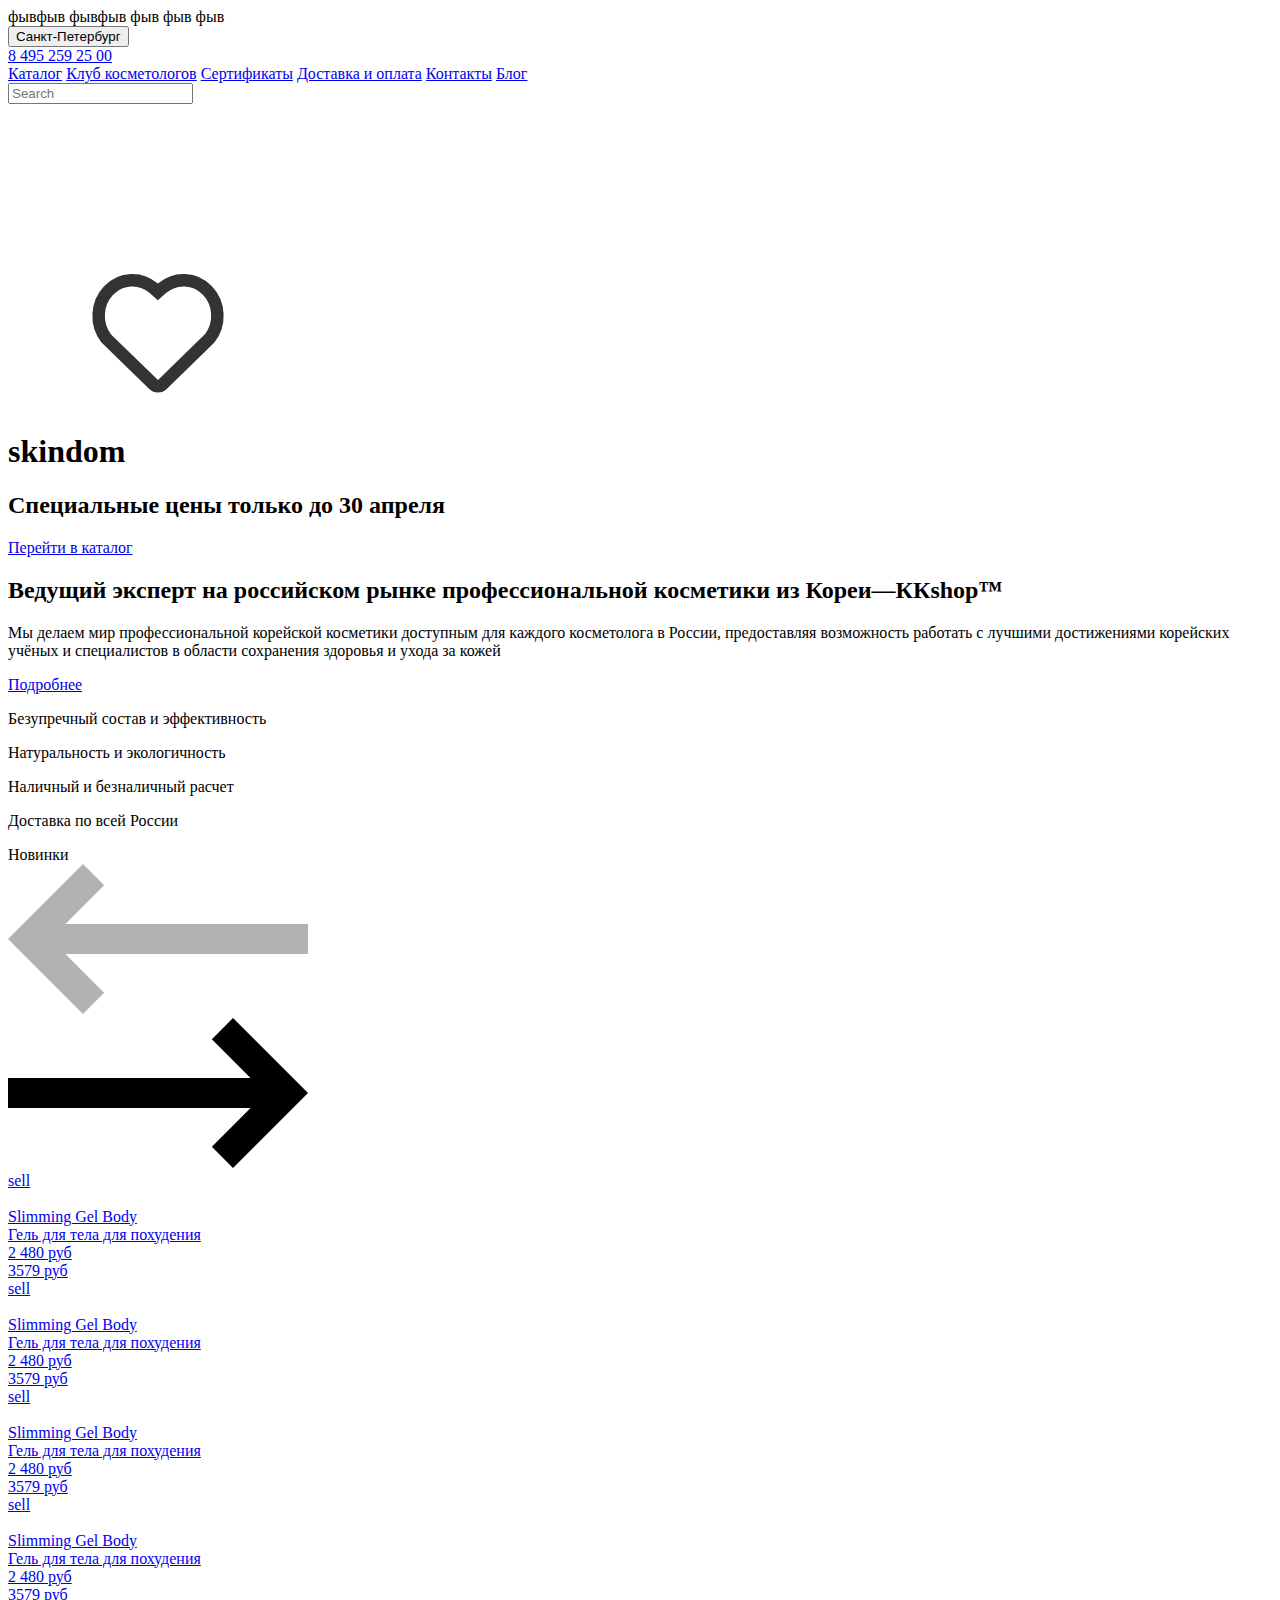
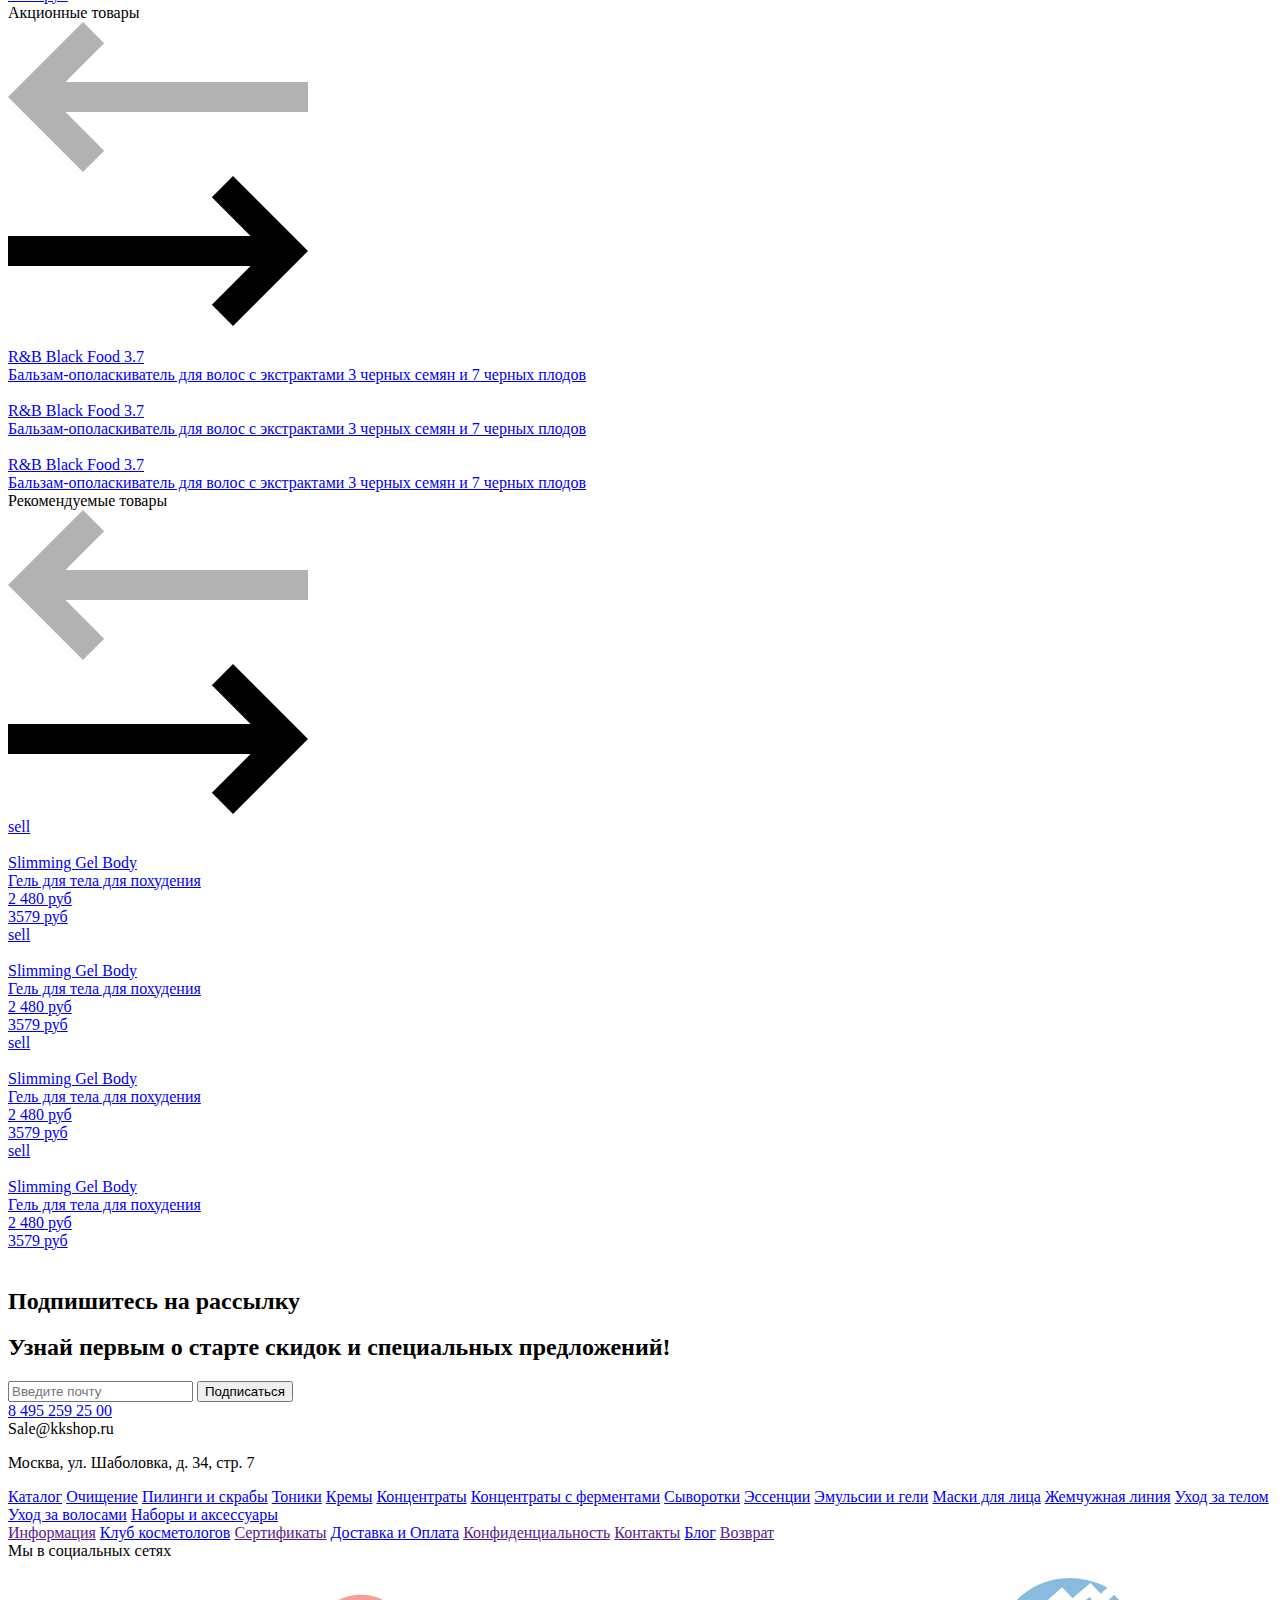
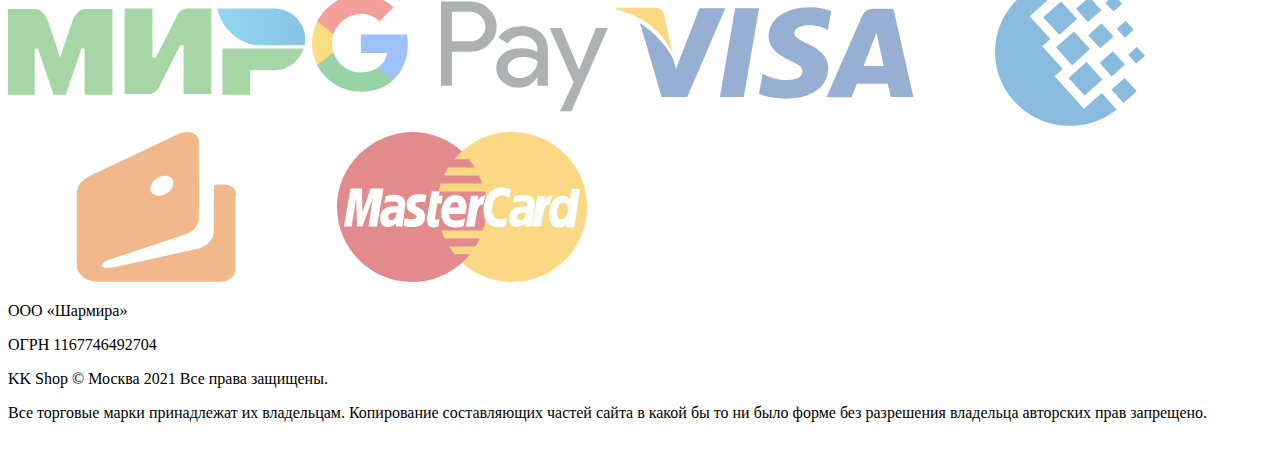
==== commit bb565da2: "index.html" ====
--- a/index.html
+++ b/index.html
@@ -15,6 +15,11 @@
     <title>SKINDOM</title>
 </head>
 <body>
+фывфыв
+фывфыв
+фыв
+фыв
+фыв
 
 
 <div class="top__menu">
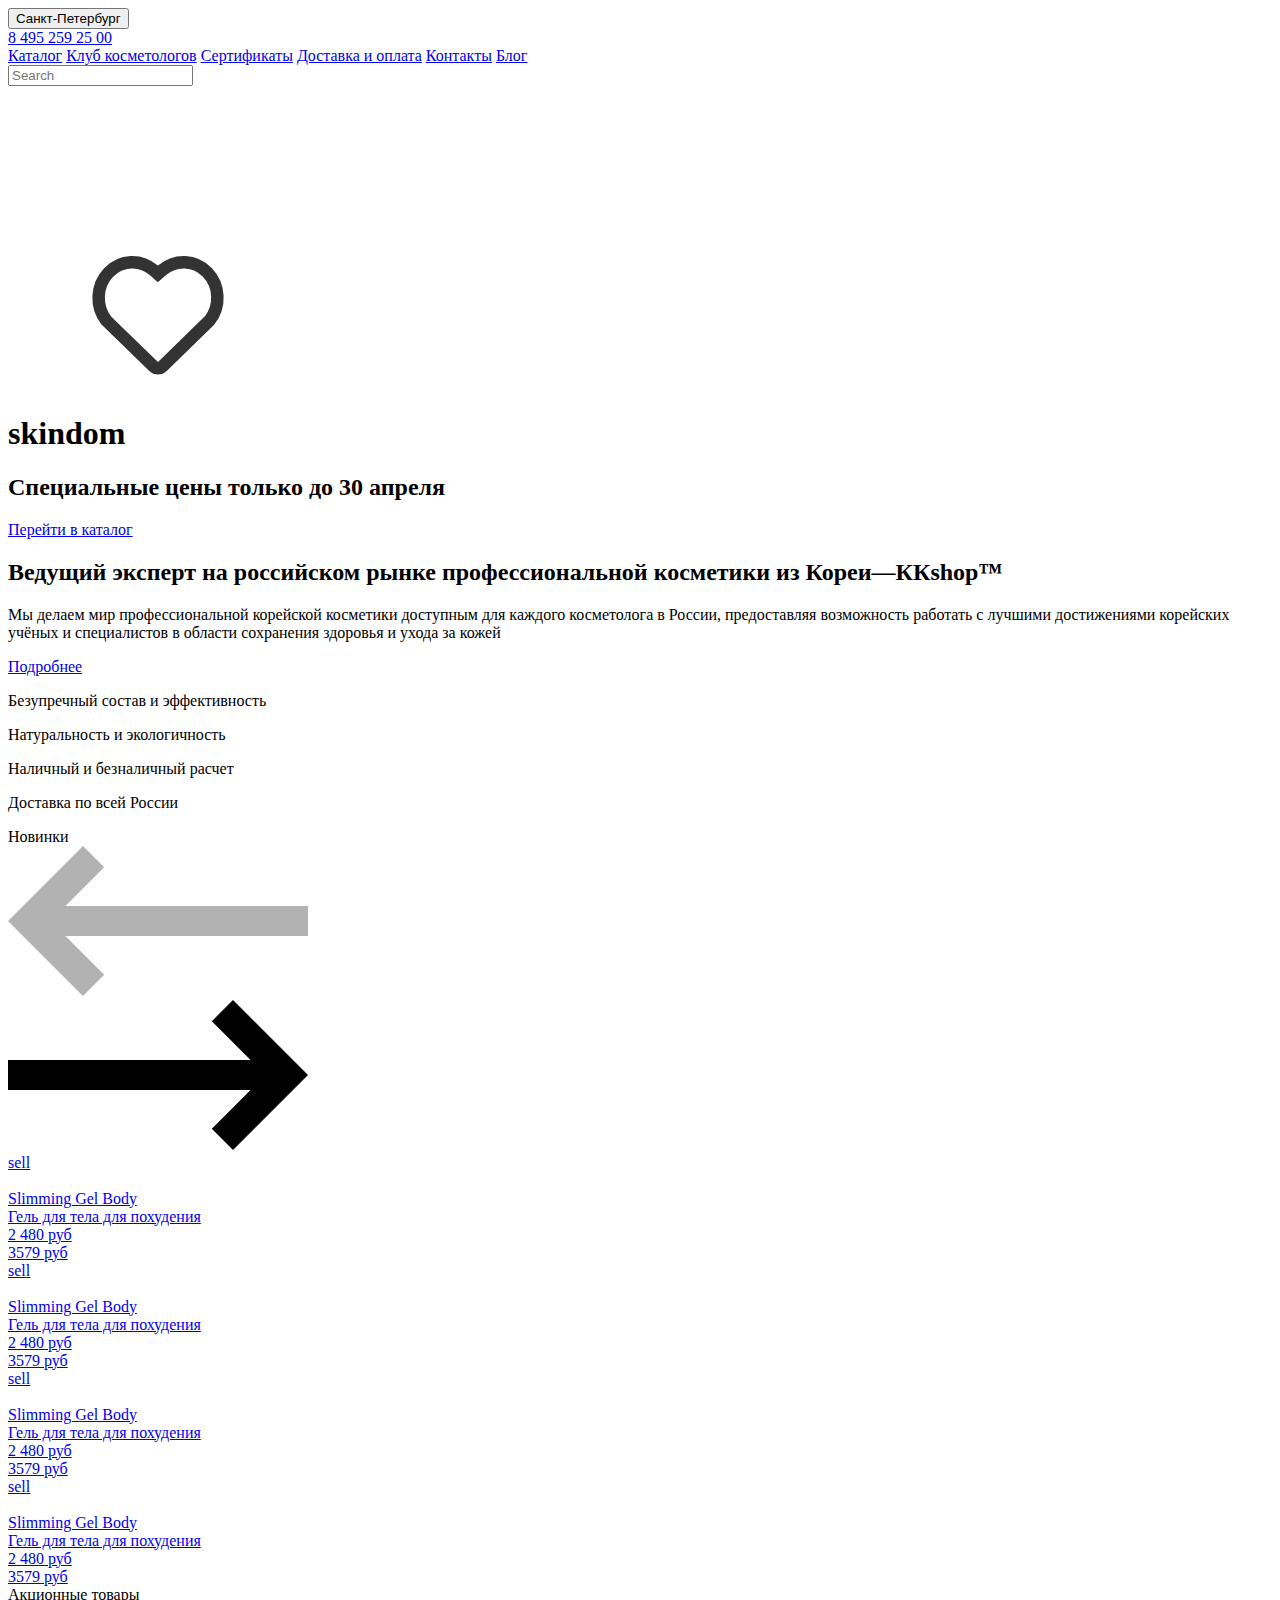
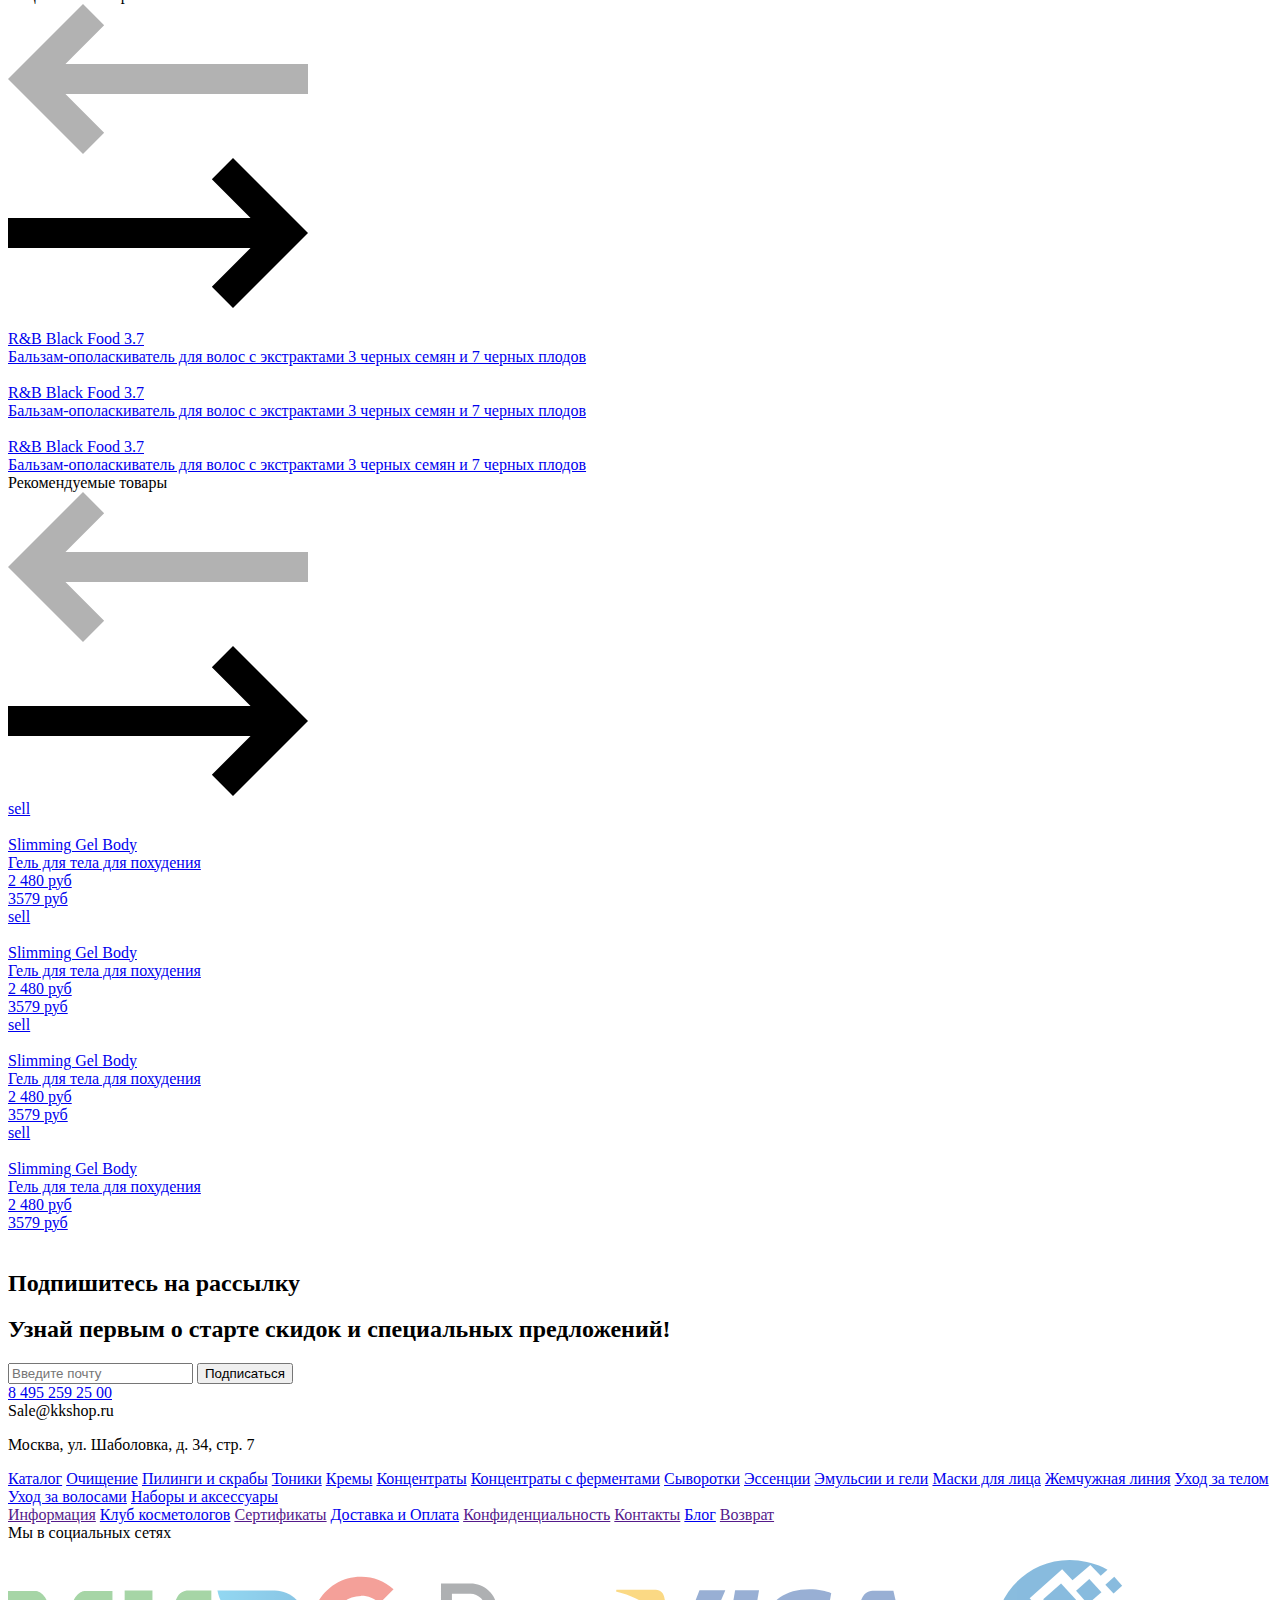
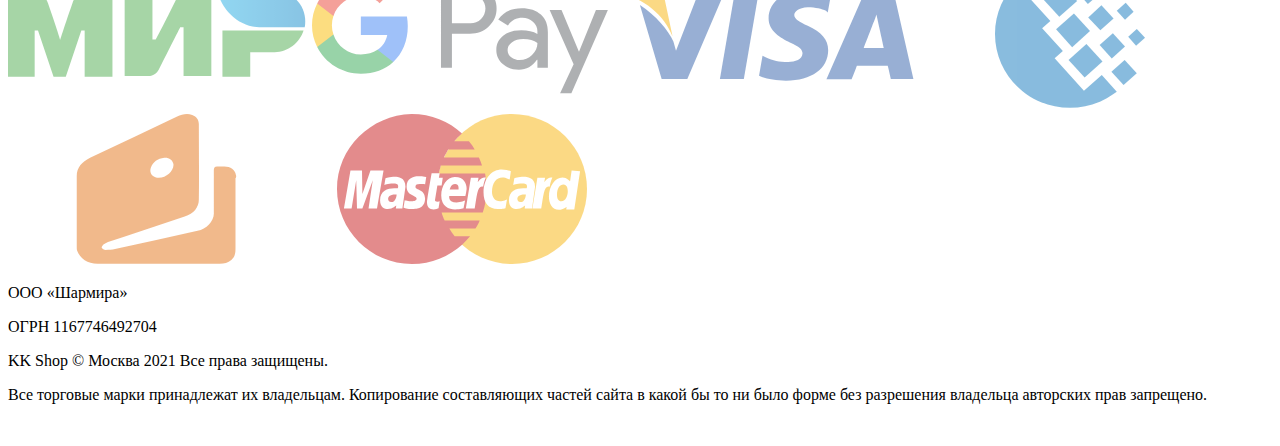
==== commit 04698bf1: "index.html" ====
--- a/index.html
+++ b/index.html
@@ -15,11 +15,6 @@
     <title>SKINDOM</title>
 </head>
 <body>
-фывфыв
-фывфыв
-фыв
-фыв
-фыв
 
 
 <div class="top__menu">
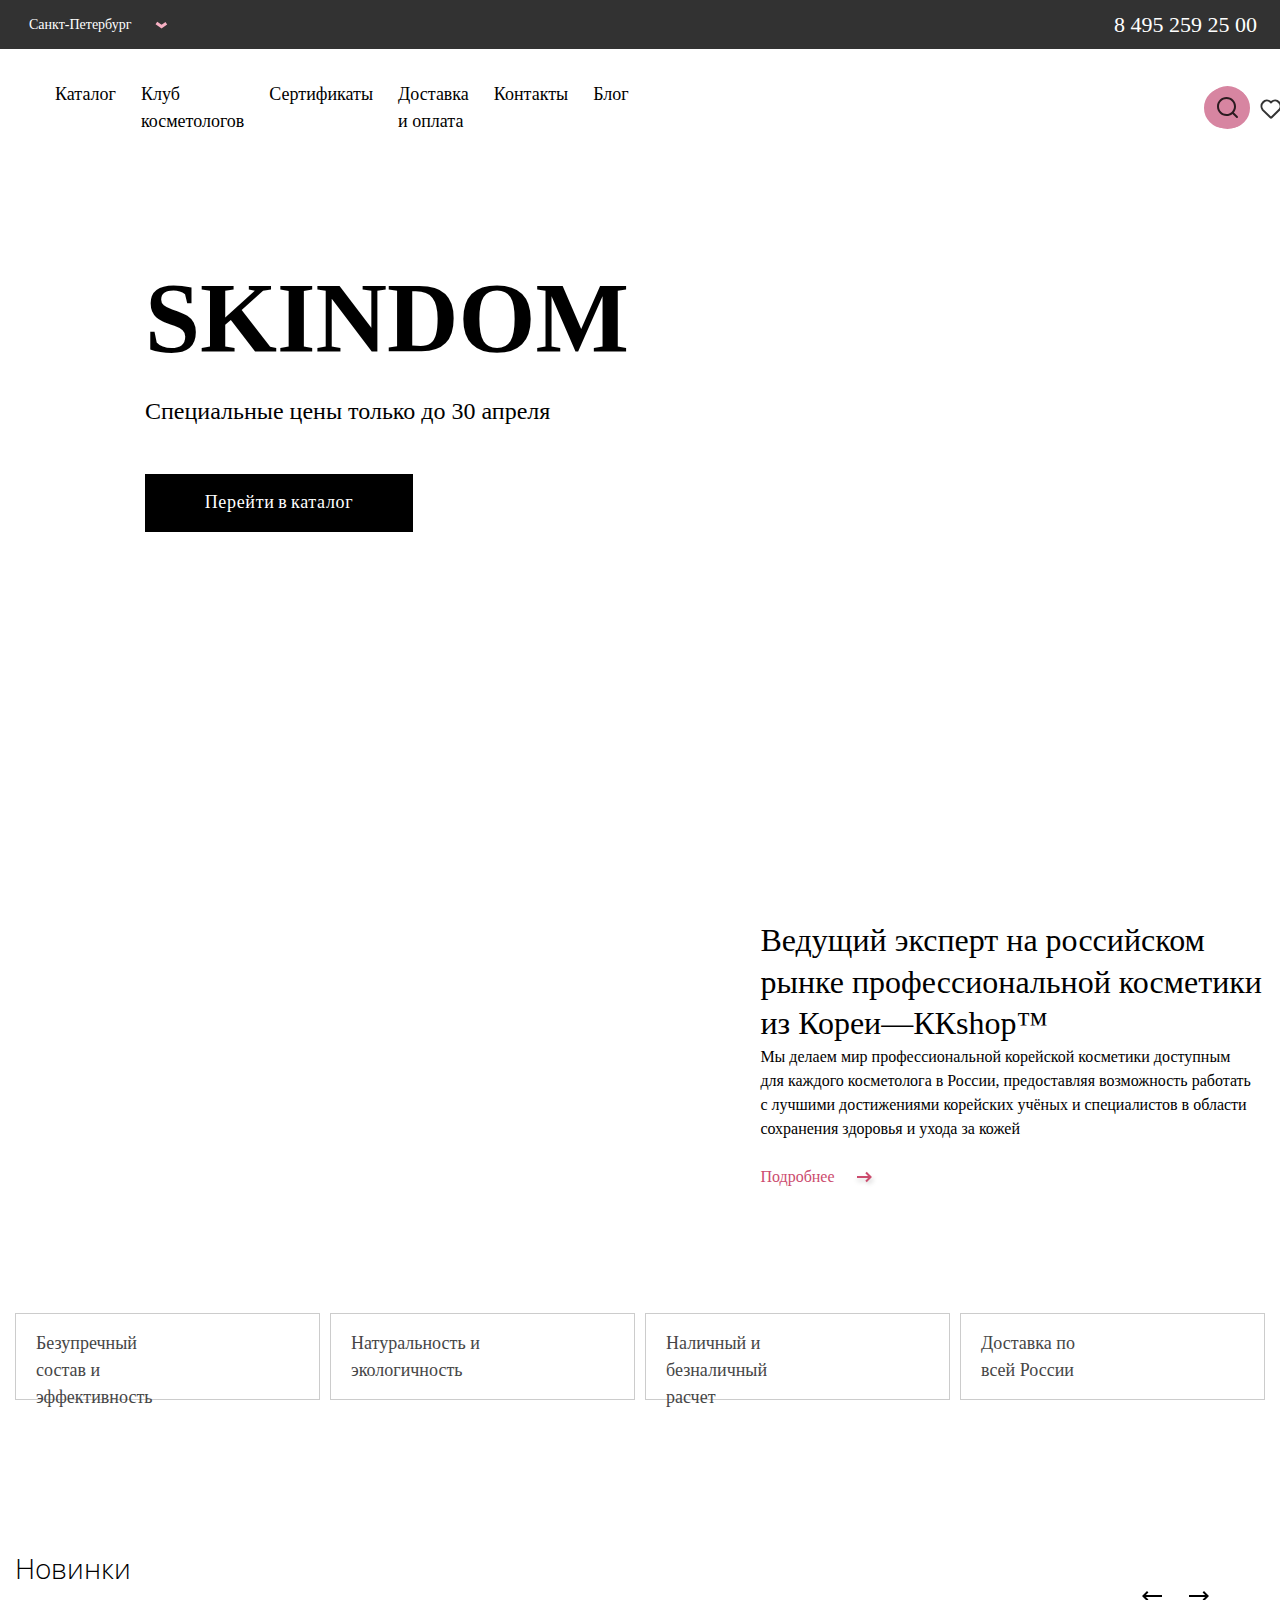
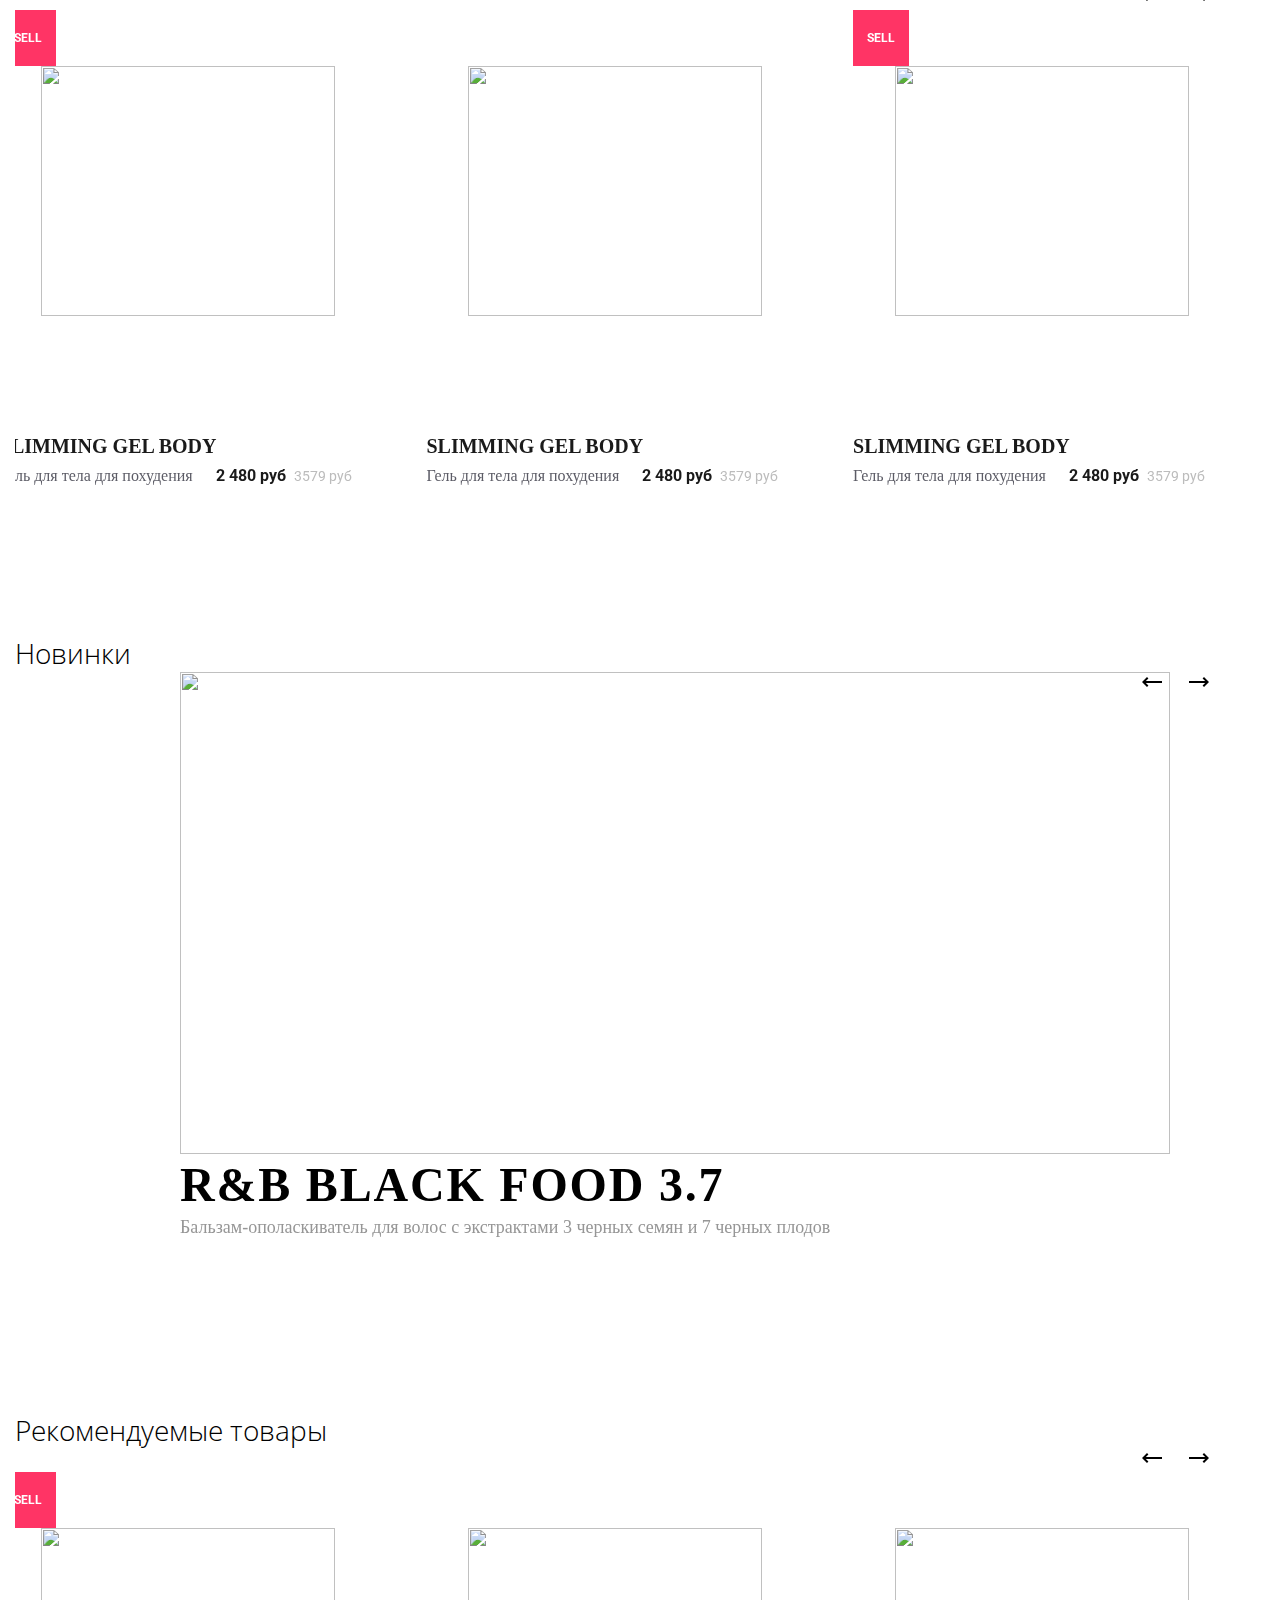
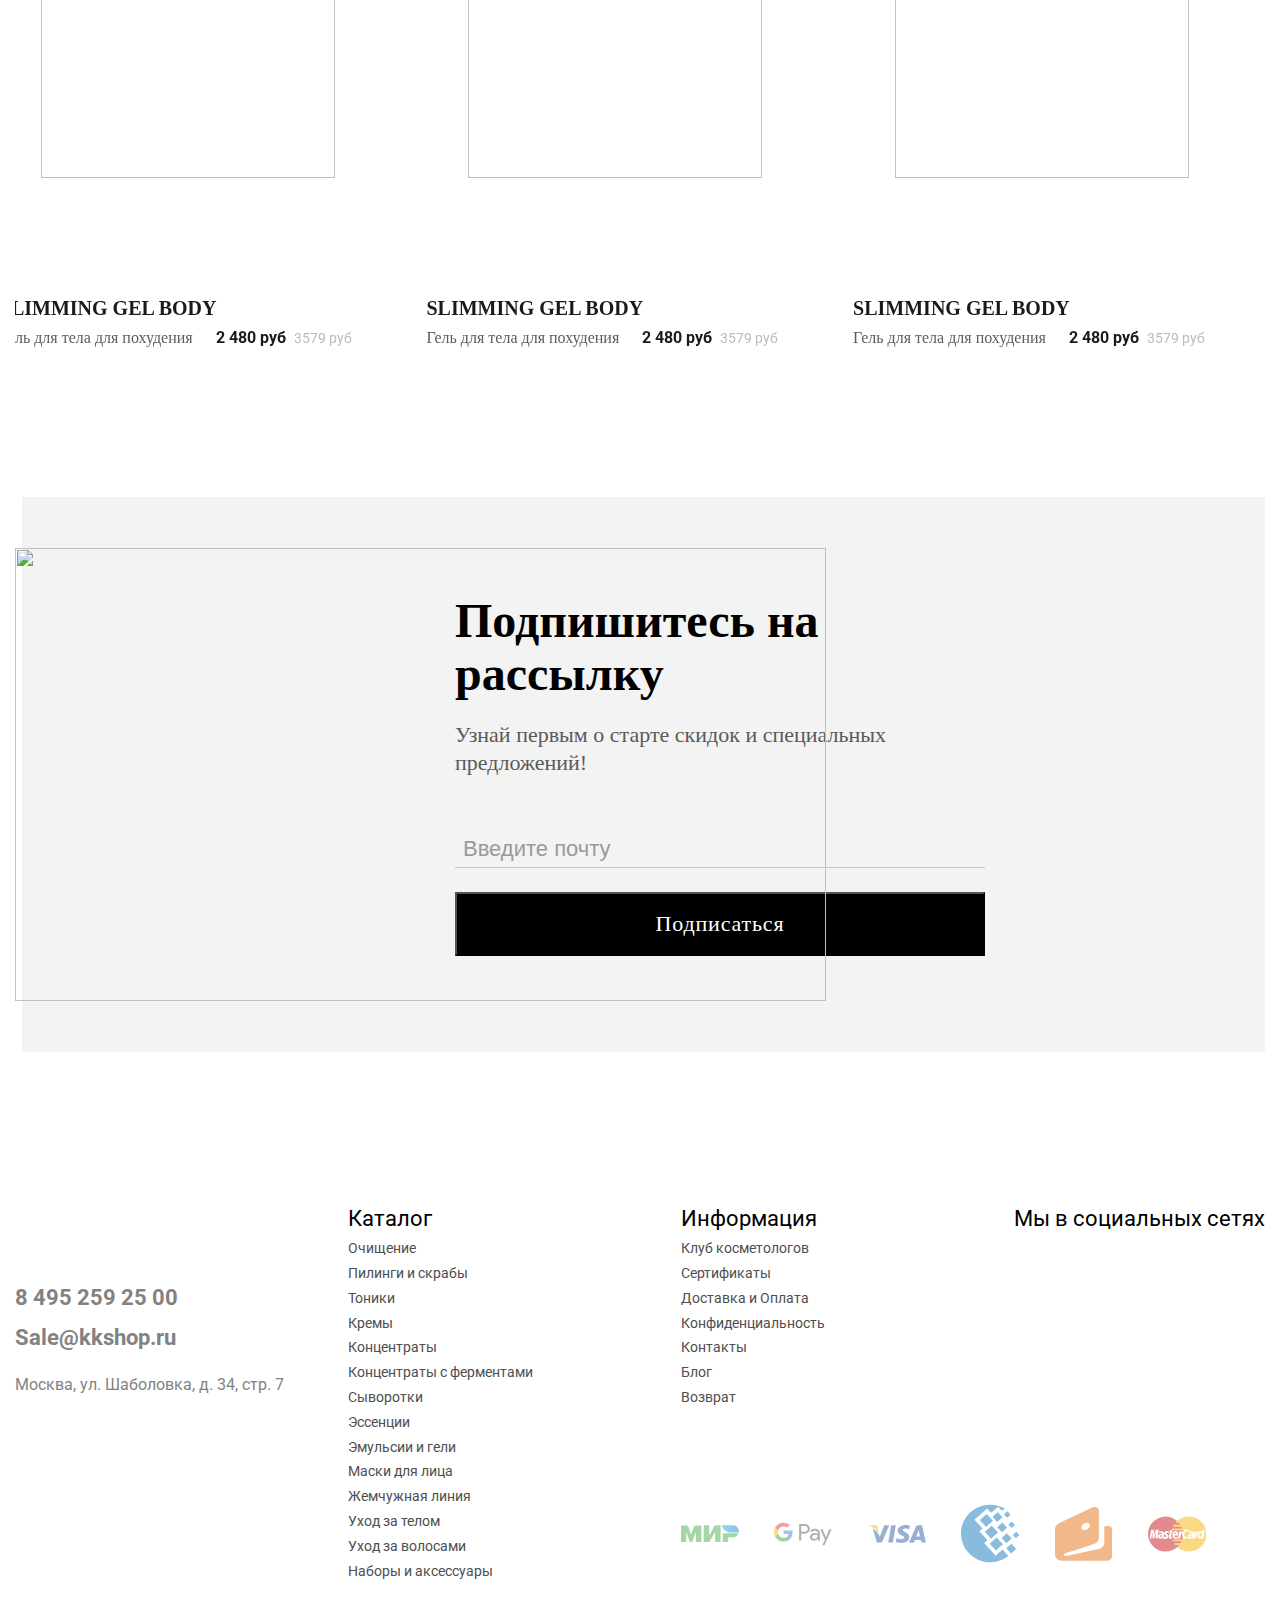
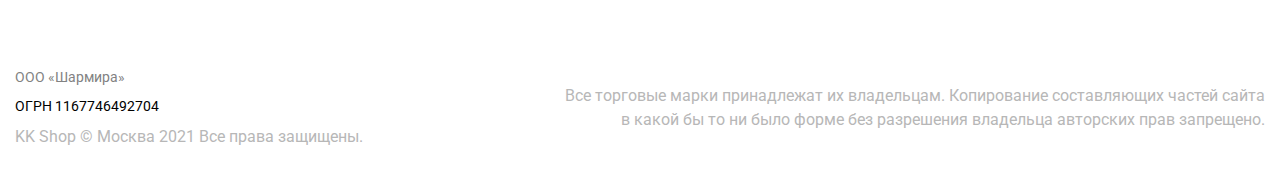
==== commit 97c186f1: "123" ====
--- a/index.html
+++ b/index.html
@@ -4,14 +4,18 @@
     <meta charset="UTF-8">
     <meta name="viewport" content="widht=device-widht, initial-scale=1">
     <link rel="stylesheet" href="assets/css/normalize.css">
-    <link rel="stylesheet" href="assets/css/style.css">
+
     <link rel="stylesheet" href="assets/css/fonts.css">
     <link rel="preconnect" href="https://fonts.googleapis.com">
     <link rel="preconnect" href="https://fonts.gstatic.com" crossorigin>
     <link href="https://fonts.googleapis.com/css2?family=Roboto:wght@400;700&display=swap" rel="stylesheet">
     <link href="https://fonts.googleapis.com/css2?family=Bebas+Neue&display=swap" rel="stylesheet">
     <link href="https://fonts.googleapis.com/css2?family=Open+Sans:wght@300;400&display=swap" rel="stylesheet">
-
+    <link
+            rel="stylesheet"
+            href="https://cdn.jsdelivr.net/npm/swiper@8/swiper-bundle.min.css"
+    />
+    <link rel="stylesheet" href="assets/css/style.css">
     <title>SKINDOM</title>
 </head>
 <body>
@@ -35,7 +39,7 @@
 <header class="header" id="main">
    <div class="container" id="container">
        <div class="header__inner" id="header__inner">
-           <a class="header__logo" href="#" id="header__logo"></a>
+           <a class="header__logo" href="../skindom/index.html" id="header__logo"></a>
            <nav class="nav" id="nav">
                <a class="nav__link" href="../skindom/catalog.html">Каталог</a>
                <a class="nav__link" href="../skindom/club.html" >Клуб косметологов</a>
@@ -113,200 +117,266 @@
 </section>
 
 <section class="section">
+        <div class="container">
+            <div class="section__header">
+                <div class="section__header__title">Новинки</div>
+
+            </div>
+            <div class="section__main section__main-news">
+                <div class="swiper mySwiper">
+                    <div class="section__swiper">
+
+                        <div class="swiper-button-next">
+                                <svg class="header-arrow">
+                                    <use xlink:href="#arrow-right-black"></use>
+                                </svg>
+                        </div>
+                        <div class="swiper-button-prev">
+                                <svg class="header-arrow">
+                                    <use xlink:href="#arrow-left-gray"></use>
+                                </svg>
+                        </div>
+                    </div>
+
+                    <div class="swiper-wrapper">
+
+
+                <div class="swiper-slide">
+                    <a href="../skindom/product-card.html" class="section__items">
+                        <div class="section__product-card">
+                            <div class="product-card__sell active">sell</div>
+                            <img class="product-card__img" src="../skindom/assets/images/section-product-1.png" alt="">
+                        </div>
+                        <div class="section__product-info">
+                            <div class="product-info__title">Slimming Gel Body</div>
+                            <div class="product-info__subtitle">
+                                <div class="product-info__subtitle-info">Гель для тела для похудения</div>
+                                <div class="product-info__subtitle-price">2 480 руб</div>
+                                <div class="product-info__subtitle-saleprice">3579 руб</div>
+                            </div>
+                        </div>
+                    </a>
+                </div>
+
+                <div class="swiper-slide">
+                    <a href="../skindom/product-card.html" class="section__items">
+                        <div class="section__product-card">
+                            <div class="product-card__sell">sell</div>
+                            <img class="product-card__img" src="../skindom/assets/images/section-product-2.png" alt="">
+                        </div>
+                        <div class="section__product-info">
+                            <div class="product-info__title">Slimming Gel Body</div>
+                            <div class="product-info__subtitle">
+                                <div class="product-info__subtitle-info">Гель для тела для похудения</div>
+                                <div class="product-info__subtitle-price">2 480 руб</div>
+                                <div class="product-info__subtitle-saleprice">3579 руб</div>
+                            </div>
+                        </div>
+                    </a>
+                </div>
+
+                <div class="swiper-slide">
+                    <a href="../skindom/product-card.html" class="section__items">
+                        <div class="section__product-card">
+                            <div class="product-card__sell active">sell</div>
+                            <img class="product-card__img" src="../skindom/assets/images/section-product-1.png" alt="">
+                        </div>
+                        <div class="section__product-info">
+                            <div class="product-info__title">Slimming Gel Body</div>
+                            <div class="product-info__subtitle">
+                                <div class="product-info__subtitle-info">Гель для тела для похудения</div>
+                                <div class="product-info__subtitle-price">2 480 руб</div>
+                                <div class="product-info__subtitle-saleprice">3579 руб</div>
+                            </div>
+                        </div>
+                    </a>
+                </div>
+
+                <div class="swiper-slide">
+                    <a href="../skindom/product-card.html" class="section__items">
+                        <div class="section__product-card">
+                            <div class="product-card__sell">sell</div>
+                            <img class="product-card__img" src="../skindom/assets/images/section-product-3.png" alt="">
+                        </div>
+                        <div class="section__product-info">
+                            <div class="product-info__title">Slimming Gel Body</div>
+                            <div class="product-info__subtitle">
+                                <div class="product-info__subtitle-info">Гель для тела для похудения</div>
+                                <div class="product-info__subtitle-price">2 480 руб</div>
+                                <div class="product-info__subtitle-saleprice">3579 руб</div>
+                            </div>
+                        </div>
+                    </a>
+                </div>
+            </div>
+                </div>
+            </div>
+    </div>
+</section>
+
+<script src="https://cdn.jsdelivr.net/npm/swiper/swiper-bundle.min.js"></script>
+
+
+
+<section class="section">
     <div class="container">
         <div class="section__header">
             <div class="section__header__title">Новинки</div>
-            <div class="section__header__scroll">
-                <div class="header__scroll__item">
-                    <svg class="header-arrow">
-                        <use xlink:href="#arrow-left-gray"></use>
-                    </svg>
-                </div>
-                <div class="header__scroll__item">
-                    <svg class="header-arrow">
-                        <use xlink:href="#arrow-right-black"></use>
-                    </svg>
-                </div>
-            </div>
-        </div>
-        <div class="section__main">
-            <a href="../skindom/product-card.html" class="section__items">
-                <div class="section__product-card">
-                    <div class="product-card__sell active">sell</div>
-                    <img class="product-card__img" src="../skindom/assets/images/section-product-1.png" alt="">
-                </div>
-                <div class="section__product-info">
-                    <div class="product-info__title">Slimming Gel Body</div>
-                    <div class="product-info__subtitle">
-                        <div class="product-info__subtitle-info">Гель для тела для похудения</div>
-                        <div class="product-info__subtitle-price">2 480 руб</div>
-                        <div class="product-info__subtitle-saleprice">3579 руб</div>
-                    </div>
-                </div>
-            </a>
-            <a href="../skindom/product-card.html" class="section__items">
-                <div class="section__product-card">
-                    <div class="product-card__sell">sell</div>
-                    <img class="product-card__img" src="../skindom/assets/images/section-product-2.png" alt="">
-                </div>
-                <div class="section__product-info">
-                    <div class="product-info__title">Slimming Gel Body</div>
-                    <div class="product-info__subtitle">
-                        <div class="product-info__subtitle-info">Гель для тела для похудения</div>
-                        <div class="product-info__subtitle-price">2 480 руб</div>
-                        <div class="product-info__subtitle-saleprice">3579 руб</div>
-                    </div>
-                </div>
-            </a>
-            <a href="../skindom/product-card.html" class="section__items">
-                <div class="section__product-card">
-                    <div class="product-card__sell active">sell</div>
-                    <img class="product-card__img" src="../skindom/assets/images/section-product-1.png" alt="">
-                </div>
-                <div class="section__product-info">
-                    <div class="product-info__title">Slimming Gel Body</div>
-                    <div class="product-info__subtitle">
-                        <div class="product-info__subtitle-info">Гель для тела для похудения</div>
-                        <div class="product-info__subtitle-price">2 480 руб</div>
-                        <div class="product-info__subtitle-saleprice">3579 руб</div>
-                    </div>
-                </div>
-            </a>
-            <a href="../skindom/product-card.html" class="section__items">
-                <div class="section__product-card">
-                    <div class="product-card__sell">sell</div>
-                    <img class="product-card__img" src="../skindom/assets/images/section-product-3.png" alt="">
-                </div>
-                <div class="section__product-info">
-                    <div class="product-info__title">Slimming Gel Body</div>
-                    <div class="product-info__subtitle">
-                        <div class="product-info__subtitle-info">Гель для тела для похудения</div>
-                        <div class="product-info__subtitle-price">2 480 руб</div>
-                        <div class="product-info__subtitle-saleprice">3579 руб</div>
-                    </div>
-                </div>
-            </a>
+
+        </div>
+        <div class="section__main section__main-news">
+            <div class="swiper swiperNew">
+                <div class="section__swiper">
+
+                    <div class="swiper-button-next">
+                        <svg class="header-arrow">
+                            <use xlink:href="#arrow-right-black"></use>
+                        </svg>
+                    </div>
+                    <div class="swiper-button-prev">
+                        <svg class="header-arrow">
+                            <use xlink:href="#arrow-left-gray"></use>
+                        </svg>
+                    </div>
+                </div>
+
+                <div class="swiper-wrapper">
+
+
+                    <div class="swiper-slide swiper-slide-sale" style="width: 900px">
+                        <a href="../skindom/product-card.html" class="section__promo-item">
+                            <img class="promo-item-img" src="../skindom/assets/images/promotion-item.png" alt="">
+                            <div class="section__promo-info">
+                                <div class="promo-info__title">R&B Black Food 3.7</div>
+                                <div class="promo-info__subtitle">Бальзам-ополаскиватель для волос с экстрактами 3 черных семян и 7 черных плодов</div>
+                            </div>
+                        </a>
+                    </div>
+
+                    <div class="swiper-slide swiper-slide-sale" style="width: 900px">
+                        <a href="../skindom/product-card.html" class="section__promo-item">
+                            <img class="promo-item-img" src="../skindom/assets/images/promotion-item.png" alt="">
+                            <div class="section__promo-info">
+                                <div class="promo-info__title">R&B Black Food 3.7</div>
+                                <div class="promo-info__subtitle">Бальзам-ополаскиватель для волос с экстрактами 3 черных семян и 7 черных плодов</div>
+                            </div>
+                        </a>
+                    </div>
+
+                    <div class="swiper-slide swiper-slide-sale" style="width: 900px">
+                        <a href="../skindom/product-card.html" class="section__promo-item">
+                            <img class="promo-item-img" src="../skindom/assets/images/promotion-item.png" alt="">
+                            <div class="section__promo-info">
+                                <div class="promo-info__title">R&B Black Food 3.7</div>
+                                <div class="promo-info__subtitle">Бальзам-ополаскиватель для волос с экстрактами 3 черных семян и 7 черных плодов</div>
+                            </div>
+                        </a>
+                    </div>
+
+
+                </div>
+            </div>
         </div>
     </div>
 </section>
 
-<section class="section">
-    <div class="container">
-        <div class="section__header">
-            <div class="section__header__title">Акционные товары</div>
-            <div class="section__header__scroll">
-                <div class="header__scroll__item">
-                    <svg class="header-arrow">
-                        <use xlink:href="#arrow-left-gray"></use>
-                    </svg>
-                </div>
-                <div class="header__scroll__item">
-                    <svg class="header-arrow">
-                        <use xlink:href="#arrow-right-black"></use>
-                    </svg>
-                </div>
-            </div>
-        </div>
-    </div>
-    <div class="section__main">
-            <a href="../skindom/product-card.html" class="section__promo-item">
-                <img class="promo-item-img" src="../skindom/assets/images/promotion-item.png" alt="">
-                <div class="section__promo-info">
-                    <div class="promo-info__title">R&B Black Food 3.7</div>
-                    <div class="promo-info__subtitle">Бальзам-ополаскиватель для волос с экстрактами 3 черных семян и 7 черных плодов</div>
-                </div>
-            </a>
-            <a href="../skindom/product-card.html" class="section__promo-item active">
-                <img class="promo-item-img" src="../skindom/assets/images/promotion-item.png" alt="">
-                <div class="section__promo-info">
-                    <div class="promo-info__title">R&B Black Food 3.7</div>
-                    <div class="promo-info__subtitle">Бальзам-ополаскиватель для волос с экстрактами 3 черных семян и 7 черных плодов</div>
-                </div>
-            </a>
-            <a href="../skindom/product-card.html" class="section__promo-item">
-                <img class="promo-item-img" src="../skindom/assets/images/promotion-item.png" alt="">
-                <div class="section__promo-info">
-                    <div class="promo-info__title">R&B Black Food 3.7</div>
-                    <div class="promo-info__subtitle">Бальзам-ополаскиватель для волос с экстрактами 3 черных семян и 7 черных плодов</div>
-                </div>
-            </a>
-        </div>
-</section>
+
 
 <section class="section">
     <div class="container">
         <div class="section__header">
             <div class="section__header__title">Рекомендуемые товары</div>
-            <div class="section__header__scroll">
-                <div class="header__scroll__item">
-                    <svg class="header-arrow">
-                        <use xlink:href="#arrow-left-gray"></use>
-                    </svg>
-                </div>
-                <div class="header__scroll__item">
-                    <svg class="header-arrow">
-                        <use xlink:href="#arrow-right-black"></use>
-                    </svg>
-                </div>
-            </div>
-        </div>
-        <div class="section__main">
-            <a href="../skindom/product-card.html" class="section__items">
-                <div class="section__product-card">
-                    <div class="product-card__sell active">sell</div>
-                    <img class="product-card__img" src="../skindom/assets/images/section-product-1.png" alt="">
-                </div>
-                <div class="section__product-info">
-                    <div class="product-info__title">Slimming Gel Body</div>
-                    <div class="product-info__subtitle">
-                        <div class="product-info__subtitle-info">Гель для тела для похудения</div>
-                        <div class="product-info__subtitle-price">2 480 руб</div>
-                        <div class="product-info__subtitle-saleprice">3579 руб</div>
-                    </div>
-                </div>
-            </a>
-            <a href="../skindom/product-card.html" class="section__items">
-                <div class="section__product-card">
-                    <div class="product-card__sell">sell</div>
-                    <img class="product-card__img" src="../skindom/assets/images/section-product-4.png" alt="">
-                </div>
-                <div class="section__product-info">
-                    <div class="product-info__title">Slimming Gel Body</div>
-                    <div class="product-info__subtitle">
-                        <div class="product-info__subtitle-info">Гель для тела для похудения</div>
-                        <div class="product-info__subtitle-price">2 480 руб</div>
-                        <div class="product-info__subtitle-saleprice">3579 руб</div>
-                    </div>
-                </div>
-            </a>
-            <a href="../skindom/product-card.html" class="section__items">
-                <div class="section__product-card">
-                    <div class="product-card__sell">sell</div>
-                    <img class="product-card__img" src="../skindom/assets/images/section-product-5.png" alt="">
-                </div>
-                <div class="section__product-info">
-                    <div class="product-info__title">Slimming Gel Body</div>
-                    <div class="product-info__subtitle">
-                        <div class="product-info__subtitle-info">Гель для тела для похудения</div>
-                        <div class="product-info__subtitle-price">2 480 руб</div>
-                        <div class="product-info__subtitle-saleprice">3579 руб</div>
-                    </div>
-                </div>
-            </a>
-            <a href="../skindom/product-card.html" class="section__items">
-                <div class="section__product-card">
-                    <div class="product-card__sell active">sell</div>
-                    <img class="product-card__img" src="../skindom/assets/images/section-product-6.png" alt="">
-                </div>
-                <div class="section__product-info">
-                    <div class="product-info__title">Slimming Gel Body</div>
-                    <div class="product-info__subtitle">
-                        <div class="product-info__subtitle-info">Гель для тела для похудения</div>
-                        <div class="product-info__subtitle-price">2 480 руб</div>
-                        <div class="product-info__subtitle-saleprice">3579 руб</div>
-                    </div>
-                </div>
-            </a>
+
+        </div>
+        <div class="section__main section__main-news">
+            <div class="swiper mySwiper">
+                <div class="section__swiper">
+
+                    <div class="swiper-button-next">
+                        <svg class="header-arrow">
+                            <use xlink:href="#arrow-right-black"></use>
+                        </svg>
+                    </div>
+                    <div class="swiper-button-prev">
+                        <svg class="header-arrow">
+                            <use xlink:href="#arrow-left-gray"></use>
+                        </svg>
+                    </div>
+                </div>
+
+                <div class="swiper-wrapper">
+
+
+                    <div class="swiper-slide swiper-slide-recomended">
+                        <a href="../skindom/product-card.html" class="section__items">
+                            <div class="section__product-card">
+                                <div class="product-card__sell active">sell</div>
+                                <img class="product-card__img" src="../skindom/assets/images/section-product-1.png" alt="">
+                            </div>
+                            <div class="section__product-info">
+                                <div class="product-info__title">Slimming Gel Body</div>
+                                <div class="product-info__subtitle">
+                                    <div class="product-info__subtitle-info">Гель для тела для похудения</div>
+                                    <div class="product-info__subtitle-price">2 480 руб</div>
+                                    <div class="product-info__subtitle-saleprice">3579 руб</div>
+                                </div>
+                            </div>
+                        </a>
+                    </div>
+
+                    <div class="swiper-slide swiper-slide-recomended">
+                        <a href="../skindom/product-card.html" class="section__items">
+                            <div class="section__product-card">
+                                <div class="product-card__sell">sell</div>
+                                <img class="product-card__img" src="../skindom/assets/images/section-product-4.png" alt="">
+                            </div>
+                            <div class="section__product-info">
+                                <div class="product-info__title">Slimming Gel Body</div>
+                                <div class="product-info__subtitle">
+                                    <div class="product-info__subtitle-info">Гель для тела для похудения</div>
+                                    <div class="product-info__subtitle-price">2 480 руб</div>
+                                    <div class="product-info__subtitle-saleprice">3579 руб</div>
+                                </div>
+                            </div>
+                        </a>
+                    </div>
+
+                    <div class="swiper-slide swiper-slide-recomended">
+                        <a href="../skindom/product-card.html" class="section__items">
+                            <div class="section__product-card">
+                                <div class="product-card__sell">sell</div>
+                                <img class="product-card__img" src="../skindom/assets/images/section-product-5.png" alt="">
+                            </div>
+                            <div class="section__product-info">
+                                <div class="product-info__title">Slimming Gel Body</div>
+                                <div class="product-info__subtitle">
+                                    <div class="product-info__subtitle-info">Гель для тела для похудения</div>
+                                    <div class="product-info__subtitle-price">2 480 руб</div>
+                                    <div class="product-info__subtitle-saleprice">3579 руб</div>
+                                </div>
+                            </div>
+                        </a>
+                    </div>
+
+                    <div class="swiper-slide swiper-slide-recomended">
+                        <a href="../skindom/product-card.html" class="section__items">
+                            <div class="section__product-card">
+                                <div class="product-card__sell active">sell</div>
+                                <img class="product-card__img" src="../skindom/assets/images/section-product-6.png" alt="">
+                            </div>
+                            <div class="section__product-info">
+                                <div class="product-info__title">Slimming Gel Body</div>
+                                <div class="product-info__subtitle">
+                                    <div class="product-info__subtitle-info">Гель для тела для похудения</div>
+                                    <div class="product-info__subtitle-price">2 480 руб</div>
+                                    <div class="product-info__subtitle-saleprice">3579 руб</div>
+                                </div>
+                            </div>
+                        </a>
+                    </div>
+
+                </div>
+            </div>
         </div>
     </div>
 </section>
@@ -418,11 +488,10 @@
 
 
 
-
+<script src="https://cdn.jsdelivr.net/npm/swiper@8/swiper-bundle.min.js"></script>
 <script src="https://ajax.googleapis.com/ajax/libs/jquery/3.6.0/jquery.min.js"></script>
+<script src="assets/js/swiper.js"></script>
 <script src="assets/js/app.js"></script>
-
-
 
 <svg width="0" height="0" class="hidden">
   <symbol fill="none" xmlns="http://www.w3.org/2000/svg" viewBox="0 0 24 24" id="Component 3">
@@ -443,13 +512,13 @@
     <path class="nav__icon" fill-rule="evenodd" clip-rule="evenodd" d="M16.687 15.9171C15.3399 17.2073 13.5125 18 11.5 18C7.35786 18 4 14.6421 4 10.5C4 6.35786 7.35786 3 11.5 3C15.6421 3 19 6.35786 19 10.5C19 12.5124 18.2074 14.3397 16.9174 15.6867C16.8738 15.718 16.8321 15.7533 16.7929 15.7925C16.7537 15.8318 16.7184 15.8735 16.687 15.9171ZM17.4735 17.8874C15.8416 19.2086 13.7632 20 11.5 20C6.25329 20 2 15.7467 2 10.5C2 5.25329 6.25329 1 11.5 1C16.7467 1 21 5.25329 21 10.5C21 12.7631 20.2087 14.8413 18.8877 16.4731L22.7071 20.2929C23.0976 20.6835 23.0976 21.3166 22.7071 21.7071C22.3165 22.0976 21.6834 22.0976 21.2929 21.7071L17.4735 17.8874Z"  fill-opacity="0.8"></path>
   </symbol>
   <symbol fill="none" xmlns="http://www.w3.org/2000/svg" viewBox="0 0 20 10" id="arrow-left-gray">
-    <path d="M3.83 4L6.41 1.41L5 0L0 5L5 10L6.41 8.59L3.83 6H20V4H3.83Z" fill="#B2B2B2"></path>
+    <path d="M3.83 4L6.41 1.41L5 0L0 5L5 10L6.41 8.59L3.83 6H20V4H3.83Z" fill="#000000"></path>
   </symbol>
   <symbol fill="none" xmlns="http://www.w3.org/2000/svg" viewBox="0 0 20 10" id="arrow-right-black">
     <path d="M16.17 6L13.59 8.59L15 10L20 5L15 0L13.59 1.41L16.17 4H0V6H16.17Z" fill="black"></path>
   </symbol>
 
-  <!--> PAYMENTS <!-->
+  <!-- PAYMENTS !-->
 
 <symbol fill="none" xmlns="http://www.w3.org/2000/svg" viewBox="0 0 69 21" id="visa">
     <g opacity="0.5">
--- a/assets/css/style.css
+++ b/assets/css/style.css
@@ -0,0 +1,3203 @@
+body {
+    margin: 0;
+    font-family: 'Roboto';
+    font-style: normal;
+    font-weight: 400;
+    font-size: 22px;
+    color: #000;
+    overflow-x: hidden;
+}
+
+h1, h2, h3, h4, h5, h6,li,ol {
+    margin: 0 auto;
+    padding: 0;
+}
+
+*,
+*:before,
+*:after {
+    -webkit-box-sizing: border-box;
+    -moz-box-sizing: border-box;
+    box-sizing: border-box;
+    margin: 0;
+    padding: 0;
+}
+
+/* Container */
+
+.container {
+    width: 100%;
+    max-width: 1688px;
+    margin: 0 auto;
+    padding: 0 15px;
+}
+
+/* Top */
+
+.top__menu {
+    position: absolute;
+    width: 100%;
+    height: 49px;
+    left: 0px;
+    top: 0px;
+
+    background: #323232;
+}
+
+.top__inner {
+    display: flex;
+    justify-content: space-between;
+    align-items: center;
+}
+
+.towns {
+    position: relative;
+    width: 140px;
+    height: 21px;
+    cursor: pointer;
+    margin: 14px;
+
+}
+
+.towns__name {
+    display: flex;
+    cursor: pointer;
+    text-align: center;
+    font-family: 'Gilroy';
+    font-style: normal;
+    font-weight: 400;
+    font-size: 14px;
+    line-height: 150%;
+    appearance: none;
+    background: transparent;
+    text-decoration: none;
+    border: 0;
+    width: 117px;
+    color: #fff;
+}
+
+/* Town arrow */
+
+.town-arrow {
+    position: absolute;
+    cursor: pointer;
+    top: 27px;
+    left: 0px;
+}
+
+.town-arrow-left {
+    position: absolute;
+    background-color: transparent;
+    top: -18px;
+    left: 125px;
+    width: 8px;
+    height: 6px;
+    display: block;
+    transform: rotate(35deg);
+    float: right;
+}
+
+.town-arrow-left:after {
+    content: "";
+    background-color: #F7B0C3;
+    width: 7px;
+    height: 3px;
+    display: block;
+    float: right;
+    transition: all 0.5s cubic-bezier(0.25, 1.7, 0.35, 0.8);
+    z-index: -1;
+}
+
+.town-arrow-right {
+    position: absolute;
+    background-color: transparent;
+    top: -17px;
+    left: 130px;
+    width: 9px;
+    height: 6px;
+    display: block;
+    transform: rotate(-35deg);
+    float: right;
+}
+.town-arrow-right:after {
+    content: "";
+    background-color: #F7B0C3;
+    width: 7px;
+    height: 3px;
+    display: block;
+    float: right;
+    transition: all 0.5s cubic-bezier(0.25, 1.7, 0.35, 0.8);
+    z-index: -1;
+}
+.open .town-arrow-left:after {
+    transform-origin: center center;
+    transform: rotate(-70deg);
+}
+.open .town-arrow-right:after {
+    transform-origin: center center;
+    transform: rotate(70deg);
+}
+
+/* Phone */
+
+.header__phone {
+    margin: 8px;
+    font-family: 'Gilroy';
+    font-style: normal;
+    font-weight: 400;
+    font-size: 22px;
+    line-height: 150%;
+    color: #fff;
+    text-decoration: none;
+    transition: color .2s linear;
+}
+
+.header__phone:hover {
+    color: #9A9A9A;
+}
+
+
+.header {
+    margin: 81px 0 17px 0;
+}
+
+
+.header__logo {
+    background: url("../images/logo.png") center no-repeat;
+    background-size: cover;
+    background-position: bottom;
+    width: 124px;
+    height: 38px;
+    margin-right: 40px;
+
+}
+
+.header__inner {
+    position: relative;
+    width: 100%;
+    display: flex;
+    align-items: center;
+}
+
+/* Nav */
+
+.nav {
+    display: flex;
+
+}
+
+
+.nav__link {
+    display: inline-block;
+
+    position: relative;
+    color: #000;
+    font-family: 'Gilroy';
+    font-style: normal;
+    font-weight: 400;
+    font-size: 18px;
+    line-height: 150%;;
+    text-decoration: none;
+    transition: opacity .2s linear;
+}
+
+.nav__link:not(:last-child) {
+    margin-right: 25px;
+}
+
+.nav__link:after {
+    content: "";
+    display: block;
+    height: 2px;
+    background-color: #000;
+    opacity: 0;
+
+}
+
+.nav__link:hover {
+    color: #9A9A9A;
+}
+
+.nav__link.active {
+    color: #9A9A9A;
+}
+
+.nav__link:hover:after {
+    opacity: 1;
+
+}
+
+.nav__link.active:after {
+    opacity: 1;
+}
+
+
+/* Socials */
+.down {
+    display: none;
+}
+
+.icon {
+    display: block;
+    width: 24px;
+    height: 24px;
+}
+
+.icon:not(:last-child) {
+    margin-right: 21px;
+}
+
+.nav__icon {
+    fill: #000;
+}
+
+.nav__icon--search {
+    position: absolute;
+    top: 10px;
+    left: 9px;
+}
+
+
+.socials {
+    position: relative;
+    margin-left: 630px;
+    display: flex;
+    justify-content: flex-end;
+}
+
+.socials-icons {
+    text-decoration: none;
+    cursor: pointer;
+}
+
+.socials-icons:not(:last-child) {
+    margin-right: 20px;
+}
+
+.wrapper {
+    position: absolute;
+    top: 120%;
+    left: -165%;
+    transform: translate(-50%, -50%);
+}
+
+.search-box {
+    width: 450px;
+    height: 100px;
+    position: relative;
+}
+
+.input {
+    position: absolute;
+    top: 12px;
+    right: 49px;
+    box-sizing: border-box;
+    width: 0px;
+    height: 40px;
+    padding: 0 20px;
+    outline: none;
+    font-size: 18px;
+    border-radius: 50px;
+    color: #29313a;
+    border: 3px solid #D785A1;
+    transition: all 0.8s ease;
+}
+
+
+input[type="search"]::-webkit-input-placeholder {
+    color: #D785A1;
+}
+
+input[type="search"]::-webkit-input-placeholder {
+    /* Chrome/Opera/Safari */
+    color: #D785A1;
+}
+input[type="search"]::-moz-placeholder {
+    /* Firefox 19+ */
+    color: #D785A1;
+}
+input[type="search"]:-ms-input-placeholder {
+    /* IE 10+ */
+    color: #D785A1;
+}
+input[type="search"]:-moz-placeholder {
+    /* Firefox 18- */
+    color: #D785A1;
+}
+
+.btn_soc {
+    position: absolute;
+    width: 43px;
+    height: 43px;
+    background: #D785A1;
+    border-radius: 50%;
+    right: 50px;
+    top: 10px;
+    cursor: pointer;
+    text-align: center;
+    line-height: 80px;
+    font-size: 20px;
+    color: #fff;
+    transition: all 0.8s ease;
+}
+
+.input.active {
+    width: 350px;
+    right: 100px;
+}
+
+.btn_soc.animate {
+    transform: rotate(-360deg);
+    right: 100px;
+}
+
+
+
+
+/* Intro */
+
+.intro {
+    height: 698px;
+    background: url("../images/main__bckgr.png") center no-repeat;
+    background-size: cover;
+    background-position: bottom;
+}
+
+.intro__title {
+    font-family: 'Gilroy';
+    font-style: normal;
+    font-weight: 600;
+    font-size: 99px;
+    line-height: 150%;
+    text-transform: uppercase;
+
+}
+
+.intro__subtitle {
+    font-family: 'Gilroy';
+    font-style: normal;
+    font-weight: 400;
+    font-size: 24px;
+    line-height: 150%;
+}
+
+.intro__inner {
+    padding: 90px 0 0 130px;
+}
+
+/* Button */
+
+.btn {
+    width: 268px;
+    height: 58px;
+    background-color: #000;
+    text-decoration: none;
+    justify-content: center;
+    padding: 10px 0;
+    display: flex;
+    align-items: center;
+    transition: background .2s linear;
+}
+
+.btn:hover {
+    background: #fff;
+}
+
+
+.btn:hover .intro__btn__text {
+    color: #000;
+}
+
+
+.intro__btn__text {
+    color: #fff;
+    font-family: 'Bebas Neue';
+    font-style: normal;
+    font-weight: 400;
+    font-size: 18px;
+    line-height: 150%;
+    letter-spacing: 0.0375em;
+    transition: color .2s linear;
+}
+
+.intro__btn {
+    margin: 45px 0;
+    display: flex;
+    align-items: center;
+}
+
+/* Subintro */
+
+.section__subintro {
+    margin: 68px 0;
+}
+
+.subintro__header {
+    display: flex;
+}
+
+.subintro__inner {
+    width: 47%;
+}
+
+.subintro__img {
+    width: 784px;
+    height: 357px;
+    background: url("../images/subtitle.png") center no-repeat;
+    background-size: cover;
+    background-position: left;
+    margin-right: 72px;
+}
+
+.subintro__title {
+    font-family: 'Gilroy';
+    font-style: normal;
+    font-weight: 400;
+    font-size: 32px;
+    line-height: 130%;
+}
+
+.subintro__subtitle {
+    font-family: 'Gilroy';
+    font-style: normal;
+    font-weight: 400;
+    font-size: 16px;
+    line-height: 150%;
+}
+
+.subintro__more {
+
+}
+
+.subintro__info {
+    display: flex;
+}
+
+.subintro__info__item {
+    box-sizing: border-box;
+
+    width: 400px;
+    height: 87px;
+
+    border: 1px solid rgba(0, 0, 0, 0.2);
+    margin-top: 36px;
+    display: flex;
+    align-items: center;
+
+}
+
+.subintro__info__item:not(:last-child) {
+    margin-right: 10px;
+}
+
+.info__item__text {
+    width: 50%;
+    height: 54px;
+    font-family: 'Gilroy';
+    font-style: normal;
+    font-weight: 400;
+    font-size: 18px;
+    line-height: 150%;
+    color: #464646;
+    padding-left: 20px;
+}
+
+/* ARROW */
+
+.arrow-1 {
+    margin-top: 24px;
+    cursor: pointer;
+    position: relative;
+    width: 4px;
+    height: 2.5px;
+    display: flex;
+    justify-content: space-between;
+    color: #CC4C6E;
+    text-decoration: none;
+    font-family: 'Gilroy';
+    font-style: normal;
+    font-weight: 400;
+    font-size: 16px;
+    line-height: 150%;
+}
+.arrow-1 div {
+    position: absolute;
+    top: 11px;
+    width: 14px;
+    height: 2px;
+    box-shadow: 0 3px 5px rgba(0, 0, 0, .2);
+    left: 97px;
+    display: block;
+    background-color: #CC4C6E;
+}
+.arrow-1 div::after {
+    content: '';
+    position: absolute;
+    width: 7px;
+    height: 2px;
+    top: -2px;
+    right: -1px;
+    transform: rotate(45deg);
+    background-color: #CC4C6E;
+}
+.arrow-1 div::before {
+    content: '';
+    position: absolute;
+    width: 7px;
+    height: 2px;
+    top: 2px;
+    right: -1px;
+    box-shadow: 0 3px 5px rgba(0, 0, 0, .2);
+    transform: rotate(-45deg);
+    background-color: #CC4C6E;
+}
+.arrow-1:hover {
+    animation: arrow-1 1s linear infinite;
+}
+@keyframes arrow-1 {
+    0% {
+        left:0;
+    }
+    50% {
+        left:10px;
+    }
+    100% {
+        left:0;
+    }
+}
+
+
+/* Section */
+
+.section {
+    margin: 150px 0;
+}
+
+.section__header {
+    display: flex;
+    align-items: center;
+    justify-content: space-between;
+}
+
+.section__main {
+    display: flex;
+}
+
+.section__header__title {
+    font-family: 'Open Sans';
+    font-style: normal;
+    font-weight: 300;
+    font-size: 28px;
+    line-height: 130%;
+}
+
+.section__header__scroll {
+    display: flex;
+}
+
+.header-arrow {
+    width: 20px;
+    height: 10px;
+    transform: rotate(180deg);
+
+}
+
+.header__scroll__item:not(:last-child) {
+    margin-right: 20px;
+}
+
+.section__items {
+    text-decoration: none;
+    width: 377px;
+}
+
+.section__items {
+    margin-right: 50px;
+}
+
+.section__product-card {
+    width: 377px;
+    height: 400px;
+    margin: 24px 0;
+}
+
+.product-card__sell {
+
+    width: 56px;
+    height: 56px;
+    background-color: transparent;
+    color: transparent;
+
+    font-family: 'Roboto';
+    font-style: normal;
+    font-weight: 700;
+    font-size: 12px;
+    line-height: 14px;
+    text-transform: uppercase;
+    display: flex;
+    align-items: center;
+    justify-content: center;
+
+
+
+}
+
+.product-card__sell.active {
+    background-color: #FF3465;
+    color: #fff;
+}
+
+.product-card__img {
+    width: 294px;
+    height: 250px;
+    display: flex;
+    margin-left: auto;
+    margin-right: auto;
+}
+
+.product-card__img:hover {
+    opacity: 0.8;
+}
+
+.section__product-info {
+
+}
+
+.product-info__title {
+    font-family: 'Gilroy';
+    font-style: normal;
+    font-weight: 700;
+    font-size: 20px;
+    line-height: 24px;
+    text-transform: uppercase;
+
+    color: #1A1A1A;
+}
+
+.product-info__subtitle {
+    margin-top: 8px;
+    display: flex;
+    align-items: center;
+}
+
+.product-info__subtitle-info {
+    font-family: 'Gilroy';
+    font-style: normal;
+    font-weight: 400;
+    font-size: 16px;
+    line-height: 18px;
+
+    color: #5C5C66;
+
+    margin-right: 22px;
+}
+
+.product-info__subtitle-price {
+
+
+    width: 71px;
+    height: 19px;
+
+    font-family: 'Roboto';
+    font-style: normal;
+    font-weight: 700;
+    font-size: 16px;
+    line-height: 19px;
+    text-align: right;
+
+    color: #1A1A1A;
+    margin-right: 8px;
+}
+
+.product-info__subtitle-saleprice {
+    width: 58px;
+    height: 16px;
+
+    font-family: 'Roboto';
+    font-style: normal;
+    font-weight: 400;
+    font-size: 14px;
+    line-height: 16px;
+    text-align: right;
+
+    color: #BCBCBC;
+}
+
+/* Promotion Items */
+
+.section__promo-item {
+    text-decoration: none;
+    width: 990px;
+    height: 590px;
+    margin-right: 40px;
+}
+
+
+.promo-item-img {
+    width: 990px;
+    height: 482px;
+    display: flex;
+    margin-left: auto;
+    margin-right: auto;
+}
+
+.promo-item-img:hover {
+    opacity: 0.8;
+}
+
+.section__promo-info {
+    display: flex;
+    flex-direction: column;
+    align-items: flex-start;
+    padding: 0px;
+}
+
+.promo-info__title {
+    font-family: 'Gilroy';
+    font-style: normal;
+    font-weight: 700;
+    font-size: 48px;
+    line-height: 130%;
+    letter-spacing: 0.0375em;
+    text-transform: uppercase;
+
+    color: #000000;
+}
+
+.promo-info__subtitle {
+    font-family: 'Gilroy';
+    font-style: normal;
+    font-weight: 400;
+    font-size: 18px;
+    line-height: 130%;
+
+    color: #969696;
+}
+
+
+/* Subscribe */
+
+.subscribe {
+
+}
+
+.subscribe__inner {
+    position: relative;
+    display: flex;
+    justify-content: flex-end;
+}
+
+.subscribe__bg {
+    position: absolute;
+    left: 0;
+    width: 811px;
+    height: 453px;
+    margin: 51px 0;
+}
+
+.subscribe__form {
+    width: 1243px;
+    height: 555px;
+    background: #F3F3F3;
+    display: flex;
+
+}
+
+.subscribe__main {
+    display: flex;
+    flex-direction: column;
+    padding: 98px 280px 99px 433px;
+}
+
+.subscribe__title {
+    font-family: 'Gilroy';
+    font-style: normal;
+    font-weight: 700;
+    font-size: 48px;
+    line-height: 110%;
+
+    color: #000000;
+}
+
+.subscribe__subtitle {
+    font-family: 'Gilroy';
+    font-style: normal;
+    font-weight: 400;
+    font-size: 22px;
+    line-height: 130%;
+
+    color: #5A5A5A;
+    margin: 20px 0 48px;
+}
+
+.subscribe__btn {
+    width: 530px;
+    height: 64px;
+    background-color: #000;
+    text-decoration: none;
+    justify-content: center;
+    margin-top: 24px;
+    display: flex;
+    align-items: center;
+    transition: opacity .2s linear;
+
+    font-family: 'Gilroy';
+    font-style: normal;
+    font-weight: 400;
+    font-size: 22px;
+    line-height: 130%;
+    letter-spacing: 0.0375em;
+    color: #fff;
+}
+
+.subscribe__btn:hover {
+    opacity: 0.8;
+}
+
+
+.subscribe input {
+    border: none;
+    border-bottom: 1px solid #C4C4C4;
+    width: 100%;
+    background-color: inherit;
+    margin-top: 10px;
+    padding: 8px;
+    outline: none;
+}
+.subscribe input::placeholder {
+    font-size: 22px;
+    line-height: 130%;
+    color: #9A9A9A;
+}
+
+/* Footer */
+
+.footer {
+    margin-top: 150px;
+}
+
+
+
+.footer__nav {
+    display: grid;
+    grid-template-columns: 1fr 1fr 1fr;
+    grid-template-areas:
+    "sidebar main info soc"
+    "sidebar main foot foot";
+}
+
+.footer__column__nav {
+    display: flex;
+    flex-direction: column;
+    grid-area: sidebar;
+}
+.footer__column__catalog {
+    display: flex;
+    flex-direction: column;
+    grid-area: main;
+}
+.footer__column__info {
+    display: flex;
+    flex-direction: column;
+    grid-area: info;
+}
+.footer__column__socials {
+    display: flex;
+    flex-direction: column;
+    grid-area: soc;
+}
+.footer__column__payments {
+    display: flex;
+    flex-direction: column;
+    grid-area: foot;
+}
+
+.footer__column--center {
+    margin: 0 330px 280px;
+}
+
+.footer__logo {
+    background: url(../images/footer-logo.png) center no-repeat;
+    background-size: cover;
+    width: 195px;
+    height: 60px;
+}
+
+.footer a[href^="tel:"] {
+    font-family: 'Roboto';
+    font-style: normal;
+    font-weight: 700;
+    font-size: 22px;
+    color: #828282;
+    text-decoration: none;
+}
+
+.phone {
+    font-family: 'Roboto';
+    font-style: normal;
+    font-weight: 700;
+    font-size: 22px;
+    line-height: 180%;
+    color: #828282;
+    margin: 16px 0;
+
+}
+
+.footer__addres {
+    font-family: 'Roboto';
+    font-style: normal;
+    font-weight: 400;
+    font-size: 16px;
+    line-height: 24px;
+    color: #828282;
+
+}
+
+.footer__column-title {
+    font-family: 'Roboto';
+    font-style: normal;
+    font-weight: 400;
+    font-size: 22px;
+    line-height: 150%;
+    color: #000;
+    text-decoration: none;
+    padding-bottom: 5px;
+    transition: color .2s linear;
+}
+
+.footer__column-title:hover {
+    color: #828282;
+}
+
+.footer__column-content {
+    font-family: 'Roboto';
+    font-style: normal;
+    font-weight: 400;
+    font-size: 14px;
+    line-height: 120%;
+    color: #4E4E4E;
+    text-decoration: none;
+    padding-bottom: 8px;
+    transition: color .2s linear;
+}
+
+.footer__column-content:hover {
+    color: #828282;
+}
+
+.socials-item:not(:last-child) {
+    margin-right: 3px;
+}
+
+.footer__payments {
+    margin-top: 45px;
+}
+
+.payments-element:not(:last-child) {
+    margin-right: 30px;
+}
+
+.payments-img {
+    width: 10%;
+}
+
+.footer__bottom {
+    margin-top: 53px;
+    display: flex;
+    justify-content: space-between;
+    align-items: center;
+    align-content: center;
+}
+
+.copyright {
+
+}
+
+.copyright__OOO {
+    font-family: 'Roboto';
+    font-style: normal;
+    font-weight: 400;
+    font-size: 14px;
+    line-height: 150%;
+    color: #828282;
+}
+
+.copyright__OGRN {
+    font-family: 'Roboto';
+    font-style: normal;
+    font-weight: 400;
+    font-size: 14px;
+    line-height: 150%;
+    color: #000;
+
+    margin: 8px 0;
+}
+
+.copyright__shop {
+    font-family: 'Roboto';
+    font-style: normal;
+    font-weight: 400;
+    font-size: 16px;
+    line-height: 150%;
+    color: #B7B7B7;
+}
+
+.footer__torg-mark {
+    width: 708px;
+    font-family: 'Roboto';
+    font-style: normal;
+    font-weight: 400;
+    font-size: 16px;
+    line-height: 150%;
+    text-align: right;
+
+    color: #B7B7B7;
+}
+
+/* Product-card.html */
+
+/* site-nav */
+
+.site__nav {
+    margin: 48px 0 41px 0;
+}
+
+.addressbar {
+
+}
+
+.addressbar__item {
+    font-family: 'Gilroy';
+    font-style: normal;
+    font-weight: 400;
+    font-size: 16px;
+    line-height: 150%;
+    text-decoration: none;
+    color: #000000;
+    transition: color .2s linear;
+    cursor: pointer;
+}
+
+.addressbar__item:hover {
+    color: #B7B7B7;
+}
+
+
+/* Product-detail */
+
+.product-detail {
+
+}
+
+.product__content {
+    display: flex;
+}
+
+.product-backg {
+    position: relative;
+    width: 741px;
+    height: 585px;
+    background: #F3F3F3;
+}
+
+.product-img {
+    position: absolute;
+    width: 329px;
+    height: 514px;
+    margin: 36px 206px;
+    mix-blend-mode: multiply;
+}
+
+.ptoduct__inner {
+    width: 732px;
+    margin-left: 66px;
+}
+
+.product__title {
+    font-family: 'Gilroy';
+    font-style: normal;
+    font-weight: 400;
+    font-size: 16px;
+    line-height: 150%;
+    color: #000000;
+}
+
+.product__name {
+    margin-top: 16px;
+    font-family: 'Gilroy';
+    font-style: normal;
+    font-weight: 900;
+    font-size: 48px;
+    line-height: 130%;
+    letter-spacing: 0.0375em;
+    text-transform: uppercase;
+}
+
+.product__article {
+    margin-top: 24px;
+    margin-bottom: 16px;
+    font-family: 'Gilroy';
+    font-style: normal;
+    font-weight: 400;
+    font-size: 14px;
+    line-height: 150%;
+    /* identical to box height, or 21px */
+
+    color: #AFAFAF;
+}
+
+.product__size {
+    display: flex;
+    align-items: center;
+}
+
+.product__size-number {
+    margin-right: 9px;
+    box-sizing: border-box;
+    width: 51px;
+    height: 40px;
+    display: flex;
+    flex-direction: row;
+    align-items: flex-start;
+    padding: 8px;
+    border: 1px solid #000000;
+    font-family: 'Gilroy';
+    font-style: normal;
+    font-weight: 400;
+    font-size: 16px;
+    line-height: 150%;
+    color: #000000;
+}
+
+.product__size-text {
+    font-family: 'Gilroy';
+    font-style: normal;
+    font-weight: 400;
+    font-size: 16px;
+    line-height: 150%;
+    color: #323232;
+}
+
+.product__price {
+    margin-top: 30px;
+    display: flex;
+
+}
+
+.product__new__price {
+    margin-right: 16px;
+    font-family: 'Gilroy';
+    font-style: normal;
+    font-weight: 700;
+    font-size: 24px;
+    line-height: 150%;
+    color: #000000;
+}
+
+.product__new__price::after {
+    display: grid;
+    content: "Со скидкой 44%";
+    font-family: 'Gilroy';
+    font-style: normal;
+    font-weight: 400;
+    font-size: 12px;
+    line-height: 150%;
+    color: #F287AB;
+}
+
+.product__old__price {
+    position: relative;
+    font-family: 'Gilroy';
+    font-style: normal;
+    font-weight: 700;
+    font-size: 24px;
+    line-height: 150%;
+    color: #B9B9B9;
+
+}
+
+.product__old__price::before {
+    content: "";
+    position: absolute;
+    width: 117px;
+    height: 2px;
+    background: #B9B9B9;
+    bottom: 36px;
+    left: -6%;
+}
+
+.product__old__price::after {
+    display: grid;
+    content: "Без скидки";
+    font-family: 'Gilroy';
+    font-style: normal;
+    font-weight: 400;
+    font-size: 12px;
+    line-height: 150%;
+    color: #B9B9B9;
+}
+
+
+.product__button {
+    position: relative;
+    display: flex;
+    margin: 44px 0 9px;
+
+}
+
+.product__button .btn {
+    width: 268px;
+    height: 54px;
+}
+
+.product__button-like {
+    width: 54px;
+    height: 54px;
+    background-color: #000;
+    text-decoration: none;
+    justify-content: center;
+    padding: 10px 0;
+    display: flex;
+    align-items: center;
+    transition: background .2s linear;
+    cursor: pointer;
+    margin-left: 16px;
+    border: 0;
+}
+
+
+
+.product-icon {
+    display: block;
+    width: 24px;
+    height: 24px;
+    fill: #fff;
+    transition: all .2s linear;
+}
+
+.product__button-like:hover {
+    background: #fff;
+}
+
+.product-icon:hover {
+    display: block;
+    width: 24px;
+    height: 24px;
+    fill: #000;
+}
+
+.product__button-like:hover .product-icon {
+    fill: #000;
+    display: block;
+    width: 24px;
+    height: 24px;
+}
+
+.product__button__presence {
+
+    font-family: 'Roboto';
+    font-style: normal;
+    font-weight: 400;
+    font-size: 12px;
+    line-height: 150%;
+    color: #2E2E2E;
+}
+
+/* Sravnenie */
+
+.Product__compare {
+    display: none;
+    left: 354px;
+    top: -67px;
+    position: absolute;
+    width: 232px;
+    height: 53px;
+    background: #1A1A1A;
+    justify-content: center;
+    align-items: flex-start;
+    flex-direction: column;
+}
+
+.Product__compare.active {
+    display: flex;
+}
+
+
+.Product__compare::after {
+    content: "";
+    position: absolute;
+    top: 42px;
+    left: 10px;
+    width: 30px;
+    height: 18px;
+    border: 20px solid transparent; border-top: 20px solid #1A1A1A;
+}
+
+.Product__compare__title {
+    margin-left: 6px;
+    font-family: 'Gilroy';
+    font-style: normal;
+    font-weight: 700;
+    font-size: 12px;
+    line-height: 150%;
+    color: #FFFFFF;
+}
+.Product__compare__subtitle {
+    margin-left: 6px;
+    font-family: 'Gilroy';
+    font-style: normal;
+    font-weight: 400;
+    font-size: 10px;
+    line-height: 150%;
+    color: #D785A1;
+
+}
+
+.product__promotion {
+    margin-top: 32px;
+    display: flex;
+    align-content: center;
+}
+
+.product__promotion__item {
+    display: flex;
+    margin-right: 24px;
+    -ms-align-items: center;
+    align-items: center;
+}
+
+.product__promotion__item-text {
+    margin-left: 13px;
+    width: 142px;
+    font-family: 'Gilroy';
+    font-style: normal;
+    font-weight: 400;
+    font-size: 14px;
+    line-height: 150%;
+}
+
+/* product__discription */
+
+.product__discription {
+    position: relative;
+    margin-top: 45px;
+}
+
+.product__discription__inner {
+    position: relative;
+    display: flex;
+    z-index: 1000;
+}
+
+.discription__inner-line {
+    position: absolute;
+    top: 10px;
+
+    content: "";
+    width: 1650px;
+    height: 2px;
+    background: #C4C4C4;
+    top: 24px;
+    z-index: 1;
+}
+
+.discription__inner-nav {
+    display: flex;
+}
+
+.discription__inner-title {
+    font-family: 'Gilroy';
+    font-style: normal;
+    font-weight: 400;
+    font-size: 16px;
+    line-height: 150%;
+    text-decoration: none;
+    color: #000;
+    margin-right: 35px;
+
+}
+
+.discription__inner-title:after {
+    content: "";
+    display: block;
+    height: 2px;
+    background-color: #000;
+    opacity: 0;
+
+}
+
+.discription__inner-title:hover {
+    color: #9A9A9A;
+}
+
+.discription__inner-title.active {
+    color: #9A9A9A;
+}
+
+.discription__inner-title:hover:after {
+    opacity: 1;
+
+}
+
+.discription__inner-title.active:after {
+    opacity: 1;
+}
+
+.product__discription__main {
+    margin-top: 33px;
+    width: 1007px;
+}
+
+.product__main__title {
+    font-family: 'Roboto';
+    font-style: normal;
+    font-weight: 400;
+    font-size: 16px;
+    line-height: 130%;
+    color: #000000;
+}
+
+.product__main__text {
+    font-family: 'Gilroy';
+    font-style: normal;
+    font-weight: 400;
+    font-size: 16px;
+    line-height: 150%;
+    color: #000000;
+}
+
+.product__main__characters {
+    margin-top: 40px;
+}
+
+.product__main__characters__title {
+    font-family: 'Roboto';
+    font-style: normal;
+    font-weight: 400;
+    font-size: 16px;
+    line-height: 150%;
+    color: #000000;
+}
+
+.product__detail-info {
+    margin: 24px 0;
+    display: flex;
+}
+
+.detail-info__title {
+    width: 151px;
+    margin-right: 40px;
+    font-family: 'Roboto';
+    font-style: normal;
+    font-weight: 400;
+    font-size: 14px;
+    line-height: 150%;
+    color: #AFAFAF;
+}
+
+.detail-info__subtitle {
+    font-family: 'Roboto';
+    font-style: normal;
+    font-weight: 400;
+    font-size: 14px;
+    line-height: 150%;
+    color: #000000;
+}
+
+/* Catalog filter */
+
+.catalog-filter__inner {
+}
+
+.catalog-filter__title {
+    display: flex;
+}
+
+.catalog-filter__item {
+    margin-bottom: 15px;
+    padding-right:  30px;
+    width: 200px;
+    position: relative;
+}
+
+.catalog-filter__field {
+    font-family: 'Gilroy';
+    font-style: normal;
+    font-weight: 400;
+    font-size: 16px;
+    line-height: 19px;
+    width: 100%;
+    border: 0;
+    outline: none;
+    appearance: none;
+    padding: 8px;
+    transition: .2s;
+    cursor: pointer;
+}
+
+.catalog-filter__item::after {
+    content: "";
+    display: block;
+    height: 2px;
+    background-color: #000;
+}
+
+/* Catalog main */
+
+.catalog__main {
+    margin: 38px 0;
+}
+
+.catalog__main__content {
+    display: -webkit-flex;
+    display: -moz-flex;
+    display: -ms-flex;
+    display: -o-flex;
+    display: flex;
+}
+
+.catalog__main__column {
+    width: 792px;
+    display: flex;
+    flex-direction: column;
+}
+
+.catalog__main__column:not(:last-child) {
+    margin-right: 60px;
+}
+
+.catalog__main__column--reverse {
+    flex-direction: column-reverse;
+}
+
+.catalog__item__content{
+    display: flex;
+}
+
+.catalog__item__column .section__product-card {
+    margin: 24px 42px 0 0;
+}
+
+.product__main-big-card {
+    text-decoration: none;
+}
+
+.product__main-big-card--first{
+    margin-top: 94px;
+}
+
+.product__main-big-card--second {
+    margin-bottom: 296px
+}
+
+.product-big-backg {
+    position: relative;
+    width: 792px;
+    height: 641px;
+    background: #F3F3F3;
+}
+
+.product-big-backg:hover {
+    opacity: 0.8
+}
+
+.product__main-big-card__img {
+    position: absolute;
+    width: 524px;
+    height: 524px;
+    margin: 48px 143px;
+    mix-blend-mode: multiply;
+}
+
+
+
+.product__main-big-card-info {
+    margin-top: 16px;
+}
+
+.product__main-big-card__suptitle {
+    width: 626px;
+    font-family: 'Gilroy';
+    font-style: normal;
+    font-weight: 400;
+    font-size: 18px;
+    line-height: 130%;
+    color: #828282;
+}
+
+.product__main-big-card__title {
+    padding: 8px 0;
+    font-family: 'Gilroy';
+    font-style: normal;
+    font-weight: 700;
+    font-size: 48px;
+    line-height: 130%;
+    text-transform: uppercase;
+    color: #000000;
+}
+
+.product__main-big-card__subtitle {
+    font-family: 'Gilroy';
+    font-style: normal;
+    font-weight: 700;
+    font-size: 22px;
+    line-height: 130%;
+    color: #000;
+}
+
+
+/* Club */
+
+.club {
+
+}
+
+.club__main {
+    margin-top: 94px;
+    display: flex;
+}
+
+.club__main__column {
+    width: 50%;
+}
+
+.club__main__column--bckg {
+    position: relative;
+    width: 657px;
+    height: 693px;
+    background: url("../images/club-bacground.png") center no-repeat;
+    background-size: cover;
+    background-position: left;
+    margin-right: 84px;
+}
+
+.club__main__column-link {
+    position: absolute;
+    width: 369px;
+    height: 218px;
+    left: 16px;
+    top: 460px;
+    background: rgba(255, 255, 255, 0.8);
+}
+
+.club__main__column-link-content {
+    padding: 16px;
+}
+
+.club__main__column-link-suptitle {
+    font-family: 'Roboto';
+    font-style: normal;
+    font-weight: 400;
+    font-size: 16px;
+    line-height: 200%;
+}
+
+.club__main__column-link-title {
+    font-family: 'Bebas Neue';
+    font-style: normal;
+    font-weight: 400;
+    font-size: 79px;
+    line-height: 130%;
+    letter-spacing: 0.0375em;
+    color: #000;
+}
+
+.club__main__column-title {
+    font-family: 'Roboto';
+    font-style: normal;
+    font-weight: 700;
+    font-size: 80px;
+    line-height: 200%;
+    color: #000;
+    margin-top: -35px;
+}
+
+.club__main__column-subtitle {
+    font-family: 'Roboto';
+    font-style: normal;
+    font-weight: 500;
+    font-size: 22px;
+    line-height: 150%;
+    color: #000000;
+    margin-bottom: 24px;
+    width: 500px;
+    display: table-caption;
+}
+
+.club__main__column-content {
+    font-family: 'Roboto';
+    font-style: normal;
+    font-weight: 400;
+    font-size: 16px;
+    line-height: 150%;
+    color: #000;
+    margin-bottom: 20px;
+}
+
+
+.club__main__needed-column {
+    display: flex;
+}
+
+.club__main__needed-item {
+    font-family: 'Roboto';
+    font-style: normal;
+    font-weight: 400;
+    font-size: 16px;
+    line-height: 150%;
+
+    width: 400px;
+}
+
+.needed-item-title {
+    color: #000;
+}
+
+.needed-item-content {
+    font-size: 16px;
+    color: #828282;
+    padding: 10px 0;
+}
+
+/* Delivery */
+
+
+.delivery__title {
+    margin: 48px 0 26px;
+    font-family: 'Roboto';
+    font-style: normal;
+    font-weight: 700;
+    font-size: 50px;
+    line-height: 200%;
+    color: #000;
+}
+
+.delivery__inner {
+
+}
+
+.delivery__inner__title {
+    width: auto;
+    height: 161px;
+    background: #F3F3F3;
+    display: flex;
+    align-items: center;
+}
+
+.delivery__inner__item {
+    padding: 0 27px;
+    margin: 0 45px;
+}
+
+.delivery__inner__item:not(:last-child) {
+    border-right: 2px #E3E3E3 solid;
+}
+
+.delivery__inner__item-title {
+    font-family: 'Gilroy';
+    font-style: normal;
+    font-weight: 700;
+    font-size: 18px;
+    line-height: 130%;
+    text-transform: uppercase;
+
+    color: #000000;
+}
+
+.delivery__inner__item-subtitle {
+    font-family: 'Gilroy';
+    font-style: normal;
+    font-weight: 400;
+    font-size: 16px;
+    line-height: 150%;
+    color: #464646;
+    margin-top: 9px;
+}
+
+
+.delivery__inner__main {
+    display: flex;
+    margin-top: 74px;
+}
+
+.delivery__inner__main-column {
+
+}
+
+.delivery__inner__main-column--backg {
+    width: 917px;
+    height: 502px;
+    background: url("../images/delivery-backg.png") center no-repeat;
+    background-size: cover;
+    background-position: right;
+    margin-left: 41px;
+}
+
+.delivery__inner__main-title {
+    font-family: 'Gilroy';
+    font-style: normal;
+    font-weight: 700;
+    font-size: 32px;
+    line-height: 150%;
+}
+
+.delivery__inner__main-title::after {
+    margin: 22px 0;
+    display: block;
+    content: "";
+    height: 1px;
+    width: 717px;
+    background: #CACACA;
+}
+
+.delivery__inner__main-content {
+    margin-top: 15px;
+}
+
+.delivery__inner__main-remark {
+    margin: 25px 0 91px 0;
+    width: 719px;
+    height: 123px;
+    background: #F3F3F3;
+    display: flex;
+    align-items: center;
+}
+
+.delivery__inner__main-remark-content {
+    display: flex;
+    align-items: center;
+    margin: 31.17px 37px 27.08px 41.38px;
+
+}
+
+.delivery__inner__main-remark-title {
+    margin-left: 16px;
+    font-family: 'Gilroy';
+    font-style: normal;
+    font-weight: 400;
+    font-size: 18px;
+    line-height: 150%;
+    color: #828282;
+
+
+}
+
+.delivery-icon {
+    width: 51.39px;
+    height: 64.75px;
+}
+
+
+.delivery__inner__main .btn {
+    width: 717px;
+    height: 53px;
+}
+
+/* Delivery main */
+
+
+.delivery-main {
+    margin-top: 95px;
+}
+
+.delivery-main-title {
+    font-family: 'Gilroy';
+    font-style: normal;
+    font-weight: 700;
+    font-size: 32px;
+    line-height: 150%;
+}
+
+.delivery-main-buttons {
+    margin: 45px 0;
+    display: flex;
+    align-items: center;
+}
+
+.tabtext {
+    color: #000;
+    font-family: 'Bebas Neue';
+    font-style: normal;
+    font-weight: 400;
+    font-size: 18px;
+    line-height: 150%;
+    letter-spacing: 0.0375em;
+    transition: color .2s linear;
+}
+
+.tabtext.active {
+    color: #fff;
+}
+
+.delivery-main-pointed-content {
+
+}
+
+.tabcontent {
+    display: none;
+    -webkit-animation: fadeEffect 1s;
+    animation: fadeEffect 1s;
+}
+
+.delivery-main-pointed-content::marker {
+    font-family: 'Gilroy';
+    font-style: normal;
+    font-weight: 700;
+    font-size: 16px;
+    line-height: 150%;
+    color: #000000;
+}
+
+.delivery-main-content-item {
+    width: 1248px;
+    font-family: 'Gilroy';
+    font-style: normal;
+    font-weight: 400;
+    font-size: 16px;
+    line-height: 150%;
+    color: #000000;
+    margin: 20px 0 20px 29px;
+}
+
+.delivery-main-content-item--gray {
+    color: rgba(0, 0, 0, 0.5);
+}
+
+.delivery-main-content-title {
+    font-family: 'Gilroy';
+    font-style: normal;
+    font-weight: 700;
+    font-size: 17px;
+    line-height: 150%;
+    color: #000000;
+    margin-left: 29px;
+}
+
+
+.delivery-main-buttons button {
+    margin-right: 23px;
+    width: 268px;
+    height: 53px;
+    background-color: #F3F3F3;
+    text-decoration: none;
+    justify-content: center;
+    padding: 10px 0;
+    display: flex;
+    align-items: center;
+    transition: all .2s linear;
+    border: 0;
+    cursor: pointer;
+
+    color: #000;
+    font-family: 'Bebas Neue';
+    font-style: normal;
+    font-weight: 400;
+    font-size: 18px;
+    line-height: 150%;
+    letter-spacing: 0.0375em;
+    transition: color .2s linear;
+}
+
+.delivery-main-buttons button.active {
+    background-color: #000;
+    color: #fff;
+}
+
+.delivery-main-buttons button:hover {
+    opacity: 0.8;
+}
+
+@-webkit-keyframes fadeEffect {
+    from {opacity: 0;}
+    to {opacity: 1;}
+}
+
+@keyframes fadeEffect {
+    from {opacity: 0;}
+    to {opacity: 1;}
+}
+
+/* Blog */
+
+.section-blog {
+
+}
+
+.blog__main {
+    display: flex;
+    flex-direction: row;
+}
+
+.blog__main__column {
+    display: flex;
+    flex-direction: column;
+}
+
+.blog__main__column:not(:last-child) {
+    margin-right: 63px;
+}
+
+.blog__main__column-item {
+    margin-bottom: 63px;
+    width: 520px;
+    height: 481px;
+    text-decoration: none;
+}
+
+.blog__main__column-item:hover {
+    opacity: 0.8;
+}
+
+.blog-card {
+    position: relative;
+}
+
+.blog-card__date {
+    font-family: 'Bebas Neue';
+    font-style: normal;
+    font-weight: 700;
+    line-height: 200%;
+    text-align: center;
+    letter-spacing: 0.0375em;
+    color: #fff;
+
+    position: absolute;
+    height: 77px;
+    width: 96.48193359375px;
+    left: 403.470703125px;
+    top: 16px;
+    border-radius: 0px;
+
+    display: flex;
+    flex-direction: column;
+    align-items: center;
+    align-content: center;
+    justify-content: center;
+    background: rgba(0, 0, 0, 0.9);
+}
+
+.blog-card__img {
+    height: 332px;
+    width: 520px;
+}
+
+.blog-title {
+    margin: 8px 0 4px 0;
+    font-family: 'Roboto';
+    font-style: normal;
+    font-weight: 400;
+    font-size: 22px;
+    line-height: 150%;
+    color: #000;
+    height: 66px;
+}
+
+.blog-title--pink {
+    color: #D785A1;
+}
+
+.blog-subtitle {
+    height: 71px;
+    font-family: 'Roboto';
+    font-style: normal;
+    font-weight: 400;
+    font-size: 16px;
+    line-height: 150%;
+    color: #636363;
+}
+
+
+/* Order page */
+
+.order__header {
+    margin-top: 33px;
+    display: flex;
+    position: relative;
+}
+
+.order__header .header-arrow {
+    width: 40px;
+    height: 20px;
+}
+
+.container-order {
+    width: 100%;
+    max-width: 1253px;
+    margin: 0 auto;
+}
+
+.oreder__header-arrow {
+    transform: scale(-1, 1);
+}
+
+.order-logo{
+
+}
+
+.order__header__inner {
+    display: flex;
+    justify-content: space-between;
+    align-items: center;
+}
+
+.order__header-cross {
+    display: block;
+    width: 30px;
+    height: 30px;
+    --weight: 3px;
+    --aa: 1px; /* anti-aliasing */
+    --color: #585858;
+    border-radius: 3px;
+    background:
+            linear-gradient(45deg, transparent calc(50% - var(--weight) - var(--aa)), var(--color) calc(50% - var(--weight)), var(--color) calc(50% + var(--weight)), transparent calc(50% + var(--weight) + var(--aa))),
+            linear-gradient(-45deg, transparent calc(50% - var(--weight) - var(--aa)), var(--color) calc(50% - var(--weight)), var(--color) calc(50% + var(--weight)), transparent calc(50% + var(--weight) + var(--aa)));
+}
+
+
+/* Order Main */
+
+.order__main {
+    margin-top: 83px;
+}
+
+.order__main__content {
+    display: flex;
+    justify-content: space-around;
+}
+
+.order__main__content__column:not(:last-child) {
+    margin-right: 120px;
+}
+
+.order__button {
+
+    align-items: center;
+    /* align-content: center; */
+    margin: 56px 0 0 0;
+    width: 490px;
+}
+
+.order__button-count {
+    font-family: 'Roboto';
+    font-style: normal;
+    font-weight: 400;
+    font-size: 30px;
+    line-height: 200%;
+    color: #585858;
+    width: 20%;
+    height: 20%;
+}
+
+
+.order__main__content-card {
+    width: 436px;
+    height: 514px;
+    background: #FAFAFA;
+    padding: 32px 34px 32px 32px;
+}
+
+.order__main__content-card-inner {
+    position: relative;
+    display: flex;
+}
+
+.order__main__content-card-title {
+    font-family: 'Roboto';
+    font-style: normal;
+    font-weight: 700;
+    font-size: 22px;
+    line-height: 130%;
+    color: #000;
+}
+
+.order__main__content-card-count {
+    font-family: 'Roboto';
+    font-style: normal;
+    font-weight: 200;
+    font-size: 22px;
+    line-height: 130%;
+    color: #000;
+}
+
+.order__main__content-card-remake {
+    position: absolute;
+    left: 75.92%;
+    right: 8.94%;
+    top: 8.17%;
+    bottom: 88.33%;
+
+    font-family: 'Roboto';
+    font-style: normal;
+    font-weight: 400;
+    font-size: 14px;
+    line-height: 130%;
+
+    color: #828282;
+    text-decoration: none;
+}
+
+.order__main__content-card-main {
+
+}
+
+.order__main__content-card-img-back {
+    position: relative;
+    background: #F3F3F3;
+    width: 99px;
+    height: 99px;
+    margin: 16px 0 23px 0;
+}
+
+.order__main__content-card-img {
+    position: absolute;
+    width: 99px;
+    height: 86px;
+    margin: 7px 0 6px 0;
+    mix-blend-mode: multiply;
+}
+
+.order__main__content-card-bonus {
+    display: flex;
+    margin: 23px 0 7px 0;
+}
+
+.order__main__content-card-bonus-text {
+    font-family: 'Roboto';
+    font-style: normal;
+    font-weight: 400;
+    font-size: 14px;
+    line-height: 200%;
+
+    color: #828282;
+    margin-right: 60px;
+}
+
+.order__main__content-card-bonus-count {
+    font-family: 'Roboto';
+    font-style: normal;
+    font-weight: 400;
+    font-size: 14px;
+    line-height: 200%;
+
+    color: #000000;
+}
+
+.order__main__content-card-main form {
+    position: relative;
+    text-align: center;
+    display: flex;
+    border: 0;
+    background: transparent;
+    margin-bottom: 20px;
+}
+
+.order__main__content-card-main input {
+    padding-left: 17px;
+    font-family: 'Roboto';
+    font-style: normal;
+    font-weight: 400;
+    font-size: 14px;
+    line-height: 130%;
+    border: 1px dashed #CACACA;
+    color: #828282;
+    background: transparent;
+    text-decoration: none;
+    width: 189px;
+    height: 38px;
+}
+
+.order-comnfirm-bonus {
+    cursor: pointer;
+    width: 16px;
+    height: 16px;
+    position: absolute;
+    left: 158px;
+    top: 7px;
+    background: transparent;
+}
+
+.order__main__card-summ {
+    display: flex;
+    justify-content: space-between;
+    font-family: 'Roboto';
+    font-style: normal;
+    font-weight: 400;
+    font-size: 14px;
+    line-height: 130%;
+    margin-bottom: 18px;
+}
+
+.order__main__card-summ-text {
+    font-weight: 400;
+    font-size: 14px;
+
+    color: #828282;
+}
+
+.order__main__card-summ-count {
+    color: #000;
+    font-weight: 400;
+    font-size: 14px;
+}
+
+.order__main__card-summ-line {
+    content: "";
+    display: block;
+    width: 376px;
+    height: 1px;
+    background: #C4C4C4;
+    margin-bottom: 20px;
+
+}
+
+.order__main__card-endprice {
+    display: flex;
+    flex-direction: column;
+    align-items: flex-end;
+}
+
+.order__main__card-endprice-text {
+    font-family: 'Roboto';
+    font-style: normal;
+    font-weight: 400;
+    font-size: 12px;
+    line-height: 200%;
+
+    color: #5E5E5E;
+}
+
+.order__main__card-endprice-count {
+    font-family: 'Roboto';
+    font-style: normal;
+    font-weight: 400;
+    font-size: 18px;
+    line-height: 200%;
+
+    color: #000000;
+}
+
+.accordion {
+    display: flex;
+    text-align: center;
+    background-color: #fff;
+    /* color: #444; */
+    cursor: pointer;
+    /* padding: 18px; */
+    width: 100%;
+    border: none;
+    text-align: left;
+    outline: none;
+    font-size: 15px;
+    transition: 2s;
+    align-items: center;
+    justify-content: space-between;
+}
+
+.accordion-title {
+    background: #fff;
+    font-family: 'Roboto';
+    font-style: normal;
+    font-weight: 400;
+    font-size: 30px;
+    line-height: 200%;
+    color: #000;
+}
+
+.accordion.active, .accordion:hover {
+    background-color: #fff;
+}
+
+.accordion:after {
+    content: '\002B';
+    color: #777;
+    font-weight: bold;
+    float: right;
+    margin-left: 5px;
+}
+
+.accordion.active:after {
+    content: "\2212";
+}
+
+.order__main__content__column .btn {
+    width: 350px;
+    height: 53px;
+    margin-top: 91px;
+    margin-left: 283px;
+}
+
+.panel {
+    padding: 0 18px;
+    background-color: white;
+    max-height: 0;
+    overflow: hidden;
+    transition: max-height 0.4s ease-out;
+    width: 800px;
+
+}
+
+
+.panel__content {
+    display: flex;
+    height: 180px;
+}
+
+.panel__content--second {
+    height: 250px;
+}
+
+.panel__title {
+    margin-right: 101px;
+    width: 160px;
+    font-family: 'Roboto';
+    font-style: normal;
+    font-weight: 700;
+    font-size: 22px;
+    line-height: 150%;
+}
+
+.panel__main {
+
+}
+
+.panel__subtitle {
+    font-family: 'Roboto';
+    font-style: normal;
+    font-weight: 400;
+    font-size: 18px;
+    line-height: 150%;
+}
+
+.panel__main .btn {
+    background: #F3F3F3;
+    width: 268px;
+    height: 53px;
+    margin-top: 20px;
+    margin-left: 0;
+    transition: background .2s linear;
+}
+
+.panel__main .btn:hover {
+    opacity: 0.8;
+}
+
+
+.panel__main .intro__btn__text {
+    color: #000;
+    transition: color .2s linear;
+}
+
+.panel__main__buttons {
+    display: flex;
+}
+
+.panel__main__btn__delivery {
+    cursor: pointer;
+    width: 169px;
+    height: 118px;
+    border: #616161 1px solid;
+    background: #fff;
+    text-align: left;
+}
+
+.panel__main__btn__delivery.active {
+    border: #000 2px solid;
+}
+
+.panel__main__btn-delivery-title {
+    font-family: 'Gilroy';
+    font-style: normal;
+    font-weight: 700;
+    font-size: 18px;
+    line-height: 150%;
+    margin: 10px 0 2px 15px;
+}
+
+.panel__main__btn-delivery-subtitle {
+    font-family: 'Gilroy';
+    font-style: normal;
+    font-weight: 400;
+    font-size: 16px;
+    line-height: 150%;
+    margin: 0 0 2px 15px;
+}
+
+.panel__main__btn-delivery-discription {
+    font-family: 'Gilroy';
+    font-style: normal;
+    font-weight: 400;
+    font-size: 16px;
+    line-height: 150%;
+    color: #616161;
+    margin: 15px 0 2px 15px;
+}
+
+.panel__main__btn__date {
+    cursor: pointer;
+    width: 75px;
+    height: 66px;
+    border: #616161 1px solid;
+    background: #fff;
+
+}
+
+.panel__main__btn__date.active {
+    border: #000 2px solid;
+}
+
+.panel__main__btn-date-title {
+    font-family: 'Gilroy';
+    font-style: normal;
+    font-weight: 700;
+    font-size: 16px;
+    line-height: 150%;
+}
+
+.panel__main__btn-date-subtitle {
+    font-family: 'Gilroy';
+    font-style: normal;
+    font-weight: 400;
+    font-size: 14px;
+    line-height: 150%;
+}
+
+.panel__main__btn-date-discription {
+    font-family: 'Roboto';
+    font-style: normal;
+    font-weight: 400;
+    font-size: 14px;
+    line-height: 150%;
+    width: 302px;
+    margin: 10px 0 24px 0;
+}
+
+.panel__main__btn-select {
+    margin-bottom: 20px;
+    border: 0;
+    border-bottom: #000 1px solid;
+    padding: 0 10px 3px 0;
+}
+
+.panel__main__recipient-descriprion {
+    font-family: 'Roboto';
+    font-style: normal;
+    font-weight: 400;
+    font-size: 13px;
+    line-height: 150%;
+    color: #CACACA;
+    margin-top: -15px;
+}
+
+.panel__main__agree {
+    position: relative;
+}
+
+.panel__main__agree-container {
+    display: block;
+    position: relative;
+    padding-left: 35px;
+    margin: 12px 0;
+    cursor: pointer;
+    font-size: 22px;
+    -webkit-user-select: none;
+    -moz-user-select: none;
+    -ms-user-select: none;
+    user-select: none;
+    font-family: 'Roboto';
+    font-style: normal;
+    font-weight: 400;
+    font-size: 12px;
+    line-height: 150%;
+    width: 370px;
+}
+
+/* Hide the browser's default checkbox */
+.panel__main__agree-container input {
+    position: absolute;
+    opacity: 0;
+    cursor: pointer;
+}
+
+/* Create a custom checkbox */
+.panel__main__agree-checkmark {
+    position: absolute;
+    top: 0;
+    left: 0;
+    height: 25px;
+    width: 25px;
+    background-color: #000;
+}
+
+/* On mouse-over, add a grey background color */
+.panel__main__agree-container:hover input ~ .panel__main__agree-checkmark {
+    background-color: #000;
+}
+
+/* When the checkbox is checked, add a blue background */
+.panel__main__agree-container input:checked ~ .panel__main__agree-checkmark {
+    background-color: #000;
+}
+
+/* Create the checkmark/indicator (hidden when not checked) */
+.panel__main__agree-checkmark:after {
+    content: "";
+    position: absolute;
+    display: none;
+}
+
+/* Show the checkmark when checked */
+.panel__main__agree-container input:checked ~ .panel__main__agree-checkmark:after {
+    display: block;
+}
+
+/* Style the checkmark/indicator */
+.panel__main__agree-container .panel__main__agree-checkmark:after {
+    left: 10px;
+    top: 6px;
+    width: 5px;
+    height: 10px;
+    border: solid white;
+    border-width: 0 3px 3px 0;
+    -webkit-transform: rotate(45deg);
+    -ms-transform: rotate(45deg);
+    transform: rotate(45deg);
+}
+
+.panel__main-info-input {
+    width: 371px;
+    overflow: visible;
+    margin-bottom: 20px;
+    border: 0;
+    border-bottom: #828282 1px solid;
+    padding: 0 10px 8px 0;
+    color: #828282;
+
+    padding: 5px 0;
+}
+
+.panel__pay {
+    margin-left: 250px;
+    height: 300px;
+    width: 373px;
+}
+
+.panel__pay-text {
+    font-family: 'Roboto';
+    font-style: normal;
+    font-weight: 400;
+    font-size: 14px;
+    line-height: 150%;
+    margin: 8px 0;
+    width: 371px;
+    color: #515151;
+}
+
+.panel__payments__block{
+    display: flex;
+}
+
+.panel__payments__item {
+    display: flex;
+    justify-content: center;
+    align-items: center;
+    cursor: pointer;
+    width: 124px;
+    height: 59px;
+    border: #616161 1px solid;
+    background: #fff;
+    text-align: left;
+}
+
+.panel__payments__item.active {
+    border: #000 2px solid;
+}
+
+.panel__payments__item-img {
+    height: 21.463415145874023px;
+    width: 40px;
+
+
+}
+
+.panel__payments__item-text {
+    font-family: 'Roboto';
+    font-style: normal;
+    font-weight: 400;
+    font-size: 12px;
+    line-height: 120%;
+}
+
+/* Order Footer */
+
+.order__footer {
+    position: absolute;
+    margin: 162px 0 0 0;
+    width: 1920px;
+    height: 146px;
+    background: #000000;
+}
+
+.footer__order__content {
+    display: flex;
+    justify-content: space-between;
+}
+
+.footer__order__content-main {
+    display: flex;
+    align-items: flex-end;
+    margin-top: 43px;
+}
+
+.footer__order__column:not(:last-child) {
+    margin-right: 40px;
+}
+
+.footer__order__column-title {
+    font-family: 'Roboto';
+    font-style: normal;
+    font-weight: 400;
+    font-size: 16px;
+    line-height: 200%;
+    color: #ACACAC;
+}
+
+.footer__order__column-subtitle {
+    font-family: 'Roboto';
+    font-style: normal;
+    font-weight: 400;
+    font-size: 16px;
+    line-height: 200%;
+    color: #FFFBFB;
+    text-decoration: none;
+}
+
+.footer-link {
+    font-family: 'Roboto';
+    font-style: normal;
+    font-weight: 400;
+    font-size: 16px;
+    line-height: 200%;
+    color: #ACACAC;
+    text-decoration: none;
+}
+
+/* Personality */
+
+.personality {
+    margin: 50px;
+}
+
+.personality__main {
+    position: relative;
+    display: flex;
+}
+
+.personality__column {
+
+}
+
+.personality__column__id {
+    display: flex;
+}
+
+
+.personality__column__id__title {
+    font-family: 'Roboto';
+    font-style: normal;
+    font-weight: 400;
+    font-size: 32px;
+    line-height: 150%;
+    color: #000;
+    margin-right: 15px;
+    width: 115px;
+}
+
+.personality__column__id__subtitle {
+    width: 100px;
+    height: 100px;
+}
+
+.personality__column__id-description {
+    width: 150px;
+    height: 24px;
+    color: #CACACA;
+    font-size: 16px;
+    margin-top: 9px;
+}
+
+.personality__main-line {
+    position: absolute;
+    top: 135px;
+    bottom: 0;
+    background: #F3F3F3;
+    width: 100%;
+    height: 1px;
+}
+
+.personality__column__nav {
+    margin-top: 42px;
+    padding-left: 140px;
+    display: flex;
+    flex-direction: column;
+    align-items: flex-start;
+}
+
+.personality__column__nav__item {
+    background: #fff;
+    border: 0;
+    cursor: pointer;
+
+
+    font-family: 'Roboto';
+    font-style: normal;
+    font-weight: 400;
+    font-size: 20px;
+    line-height: 200%;
+    color: #828282;
+    margin-top: 5px;
+    transition: color .2s linear;
+}
+
+.personality__column__nav__item:hover {
+    color: #000;
+}
+
+.personality__column__nav__item.active {
+    color: #000;
+}
+
+.personality__column__main {
+    margin-left: 270px;
+}
+
+.personality__column__main__title {
+    margin-top: -45px;
+    font-family: 'Roboto';
+    font-style: normal;
+    font-weight: 700;
+    font-size: 100px;
+    line-height: 200%;
+}
+
+.personality__column__main__subtitle {
+    margin-bottom: 55px;
+    font-family: 'Roboto';
+    font-style: normal;
+    font-weight: 500;
+    font-size: 22px;
+    line-height: 150%;
+}
+
+.personality__column__main__radio {
+    margin: 10px 0 60px 0;
+}
+
+.personality__column__main__radio span {
+    font-family: 'Roboto';
+    font-style: normal;
+    font-weight: 400;
+    font-size: 16px;
+    line-height: 150%;
+}
+
+.personality__column__main input {
+    font-size: 16px;
+}
+
+.custom-radio:not(:last-child) {
+    margin-right: 35px;
+}
+
+.custom-radio>input {
+    position: absolute;
+    z-index: -1;
+    opacity: 0;
+}
+
+/* для элемента label связанного с .custom-radio */
+.custom-radio>span {
+    display: inline-flex;
+    align-items: center;
+    user-select: none;
+}
+
+/* создание в label псевдоэлемента  before со следующими стилями */
+.custom-radio>span::before {
+    content: '';
+    display: inline-block;
+    width: 1em;
+    height: 1em;
+    flex-shrink: 0;
+    flex-grow: 0;
+    border: 1px solid #adb5bd;
+    border-radius: 50%;
+    margin-right: 0.5em;
+    background-repeat: no-repeat;
+    background-position: center center;
+    background-size: 50% 50%;
+}
+
+/* стили при наведении курсора на радио */
+.custom-radio>input:not(:disabled):not(:checked)+span:hover::before {
+    border-color: #828282;
+}
+
+/* стили для активной радиокнопки (при нажатии на неё) */
+.custom-radio>input:not(:disabled):active+span::before {
+    background-color: #828282;
+    border-color: #828282;
+}
+
+/* стили для радиокнопки, находящейся в фокусе */
+.custom-radio>input:focus+span::before {
+    box-shadow: 0 0 0 0.2rem rgba(218, 223, 225);
+}
+
+/* стили для радиокнопки, находящейся в фокусе и не находящейся в состоянии checked */
+.custom-radio>input:focus:not(:checked)+span::before {
+    border-color: #828282;
+}
+
+/* стили для радиокнопки, находящейся в состоянии checked */
+.custom-radio>input:checked+span::before {
+    border-color: #000;
+    background-color: #000;
+}
+
+/* стили для радиокнопки, находящейся в состоянии disabled */
+.custom-radio>input:disabled+span::before {
+    background-color: #e9ecef;
+}
+
+.personality__column__main .panel__main__agree{
+    width: 371px;
+
+    margin: 21px 0 38px 0;
+}
+
+.personality__column__main .btn {
+    width: 371px;
+}
+
+/* Liked */
+
+.personality__column__liked {
+    width: 532px;
+    text-decoration: none;
+}
+
+.personality__column__liked__inner {
+    display: flex;
+}
+
+.personality__column__liked-img-bckg {
+    position: relative;
+    width: 126px;
+    height: 126px;
+    background: #F3F3F3;
+}
+
+.personality__column__liked-img {
+    position: absolute;
+    width: 103px;
+    height: 87px;
+    margin: 19px 12px;
+    mix-blend-mode: multiply;
+}
+
+.personality__column__liked__info {
+    margin-left: 20px;
+}
+
+.icon-liked {
+    width: 42px;
+    height: 24px;
+    margin-left: -5px;
+}
+
+
+.personality__column__liked__info-description-icons {
+}
+
+.personality__column__liked__info-description-price {
+    display: flex;
+}
+
+.personality__column__liked__info-suptitle {
+    font-family: 'Roboto';
+    font-style: normal;
+    font-weight: 400;
+    font-size: 14px;
+    line-height: 110%;
+    margin: 10px 0 8px 0;
+    color: #434343;
+}
+
+.personality__column__liked__info-title {
+    font-family: 'Bebas Neue';
+    letter-spacing: 0.0375em;
+    font-style: normal;
+    font-weight: 700;
+    font-size: 18px;
+    line-height: 110%;
+    color: #050505;
+}
+
+.personality__column__liked__info-description {
+    display: flex;
+    align-items: center;
+    justify-content: space-between;
+    margin-top: 37px;
+}
+
+.personality__column__liked__info-oldprice {
+    font-family: 'Roboto';
+    font-style: normal;
+    font-weight: 400;
+    font-size: 18px;
+    line-height: 200%;
+    text-decoration-line: line-through;
+    color: #B9B9B9;
+    margin-right: 24px;
+}
+
+.personality__column__liked__info-newprice {
+    font-family: 'Roboto';
+    font-style: normal;
+    font-weight: 400;
+    font-size: 18px;
+    line-height: 200%;
+
+    color: #000000;
+}
+
+.personality__column__liked__line {
+    width: 532px;
+    height: 1px;
+    background: #F3F3F3;
+    margin: 39px 0 22px 0;
+}
+
+/* Contacts */
+
+.contacts_main {
+    display: flex;
+}
+
+.contacts-column {
+
+}
+
+#map {
+    width: 1107px;
+    height: 1080px;
+}
+
+.contacts_scroll {
+    overflow-y: scroll;
+    width: 623px;
+    margin-right: 2px;
+    height: 1080px;
+}
+
+.contacts_scroll_item {
+    background: #F3F3F3;
+    padding: 34px 64px 29px 65px;
+    font-family: 'Roboto';
+    font-style: normal;
+    font-weight: 400;
+    font-size: 16px;
+    line-height: 200%;
+    margin-right: 12px;
+}
+
+.contacts_scroll_item:not(:first-child) {
+    margin-top: 32px;
+}
+
+
+#scroll::-webkit-scrollbar {
+    width: 12px;
+    background-color: #ECECEC;
+    margin-left: 12px;
+}
+
+#scroll::-webkit-scrollbar-thumb {
+    width: 8px;
+    max-height: 10px;
+    background-color: #5C5C66;
+}
+
+#scroll::-webkit-scrollbar-track {
+    -webkit-box-shadow: inset 0 0 6px rgba(0,0,0,0.2);
+    height: 10px;
+    background-color: #ECECEC;
+}
+
+
+.contacts_scroll_item a {
+    text-decoration: none;
+}
+
+.contacts_item_type {
+    color: #828282;
+}
+
+.contacts_item_address{
+    color: #000000;
+}
+
+.contacts_item_site {
+    color: #D785A1;
+}
+
+.contacts_item_mail {
+    color: #D785A1;
+}
+
+.contacts_item_number {
+    color: #000000;
+}
+
+
+.swiper {
+    width: 100%;
+    height: 100%;
+    display: flex;
+}
+
+.swiper-slide {
+    font-size: 18px;
+    background: #fff;
+
+    /* Center slide text vertically */
+    display: -webkit-box;
+    display: -ms-flexbox;
+    display: -webkit-flex;
+    display: flex;
+    -webkit-box-pack: center;
+    -ms-flex-pack: center;
+    -webkit-justify-content: center;
+    justify-content: center;
+    -webkit-box-align: center;
+    -ms-flex-align: center;
+    -webkit-align-items: center;
+    align-items: center;
+}
+
+.swiper-button-next:after, .swiper-button-prev:after {
+    display: none;
+}
+
+.section__swiper {
+    display: flex;
+    position: absolute;
+    top: 10px;
+    right: 90px;
+}
+
+.swiper-slide-sale {
+    width: 900px;
+    align-content: center;
+    margin-left: 230px;
+}
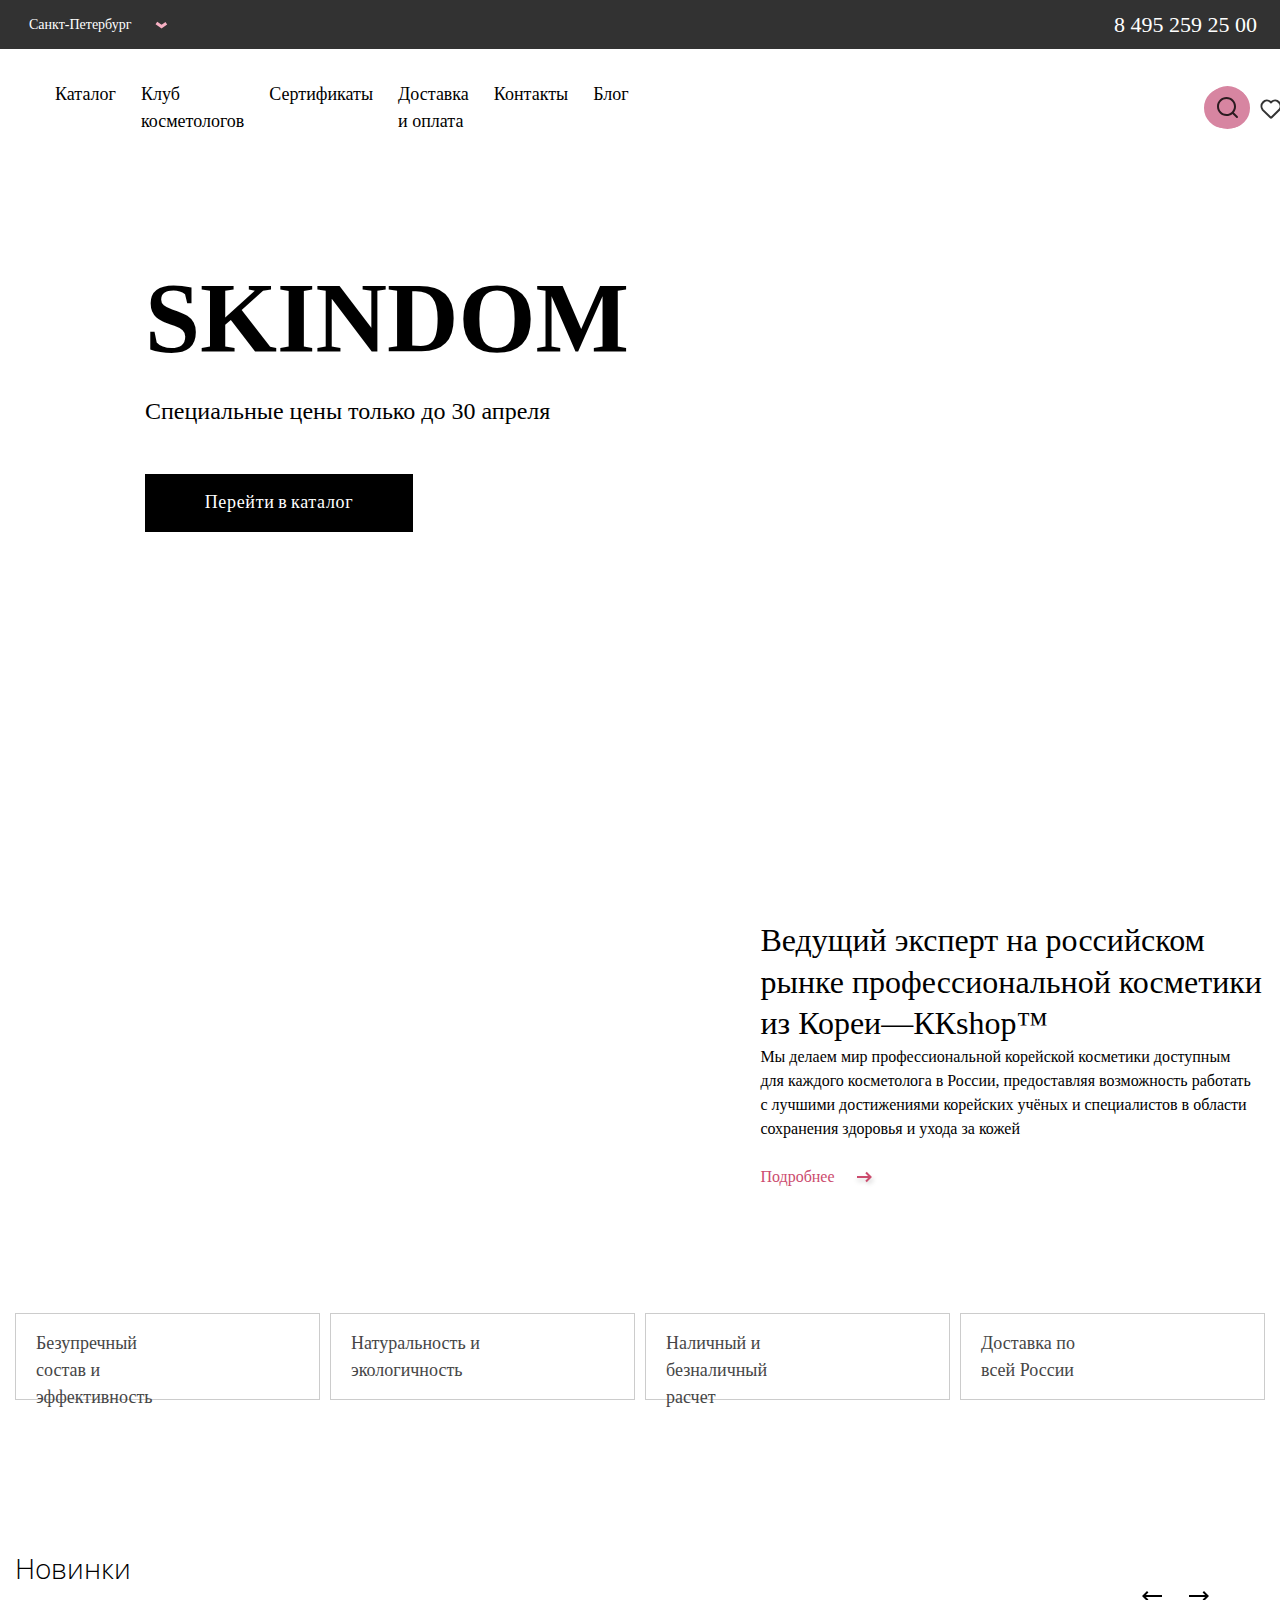
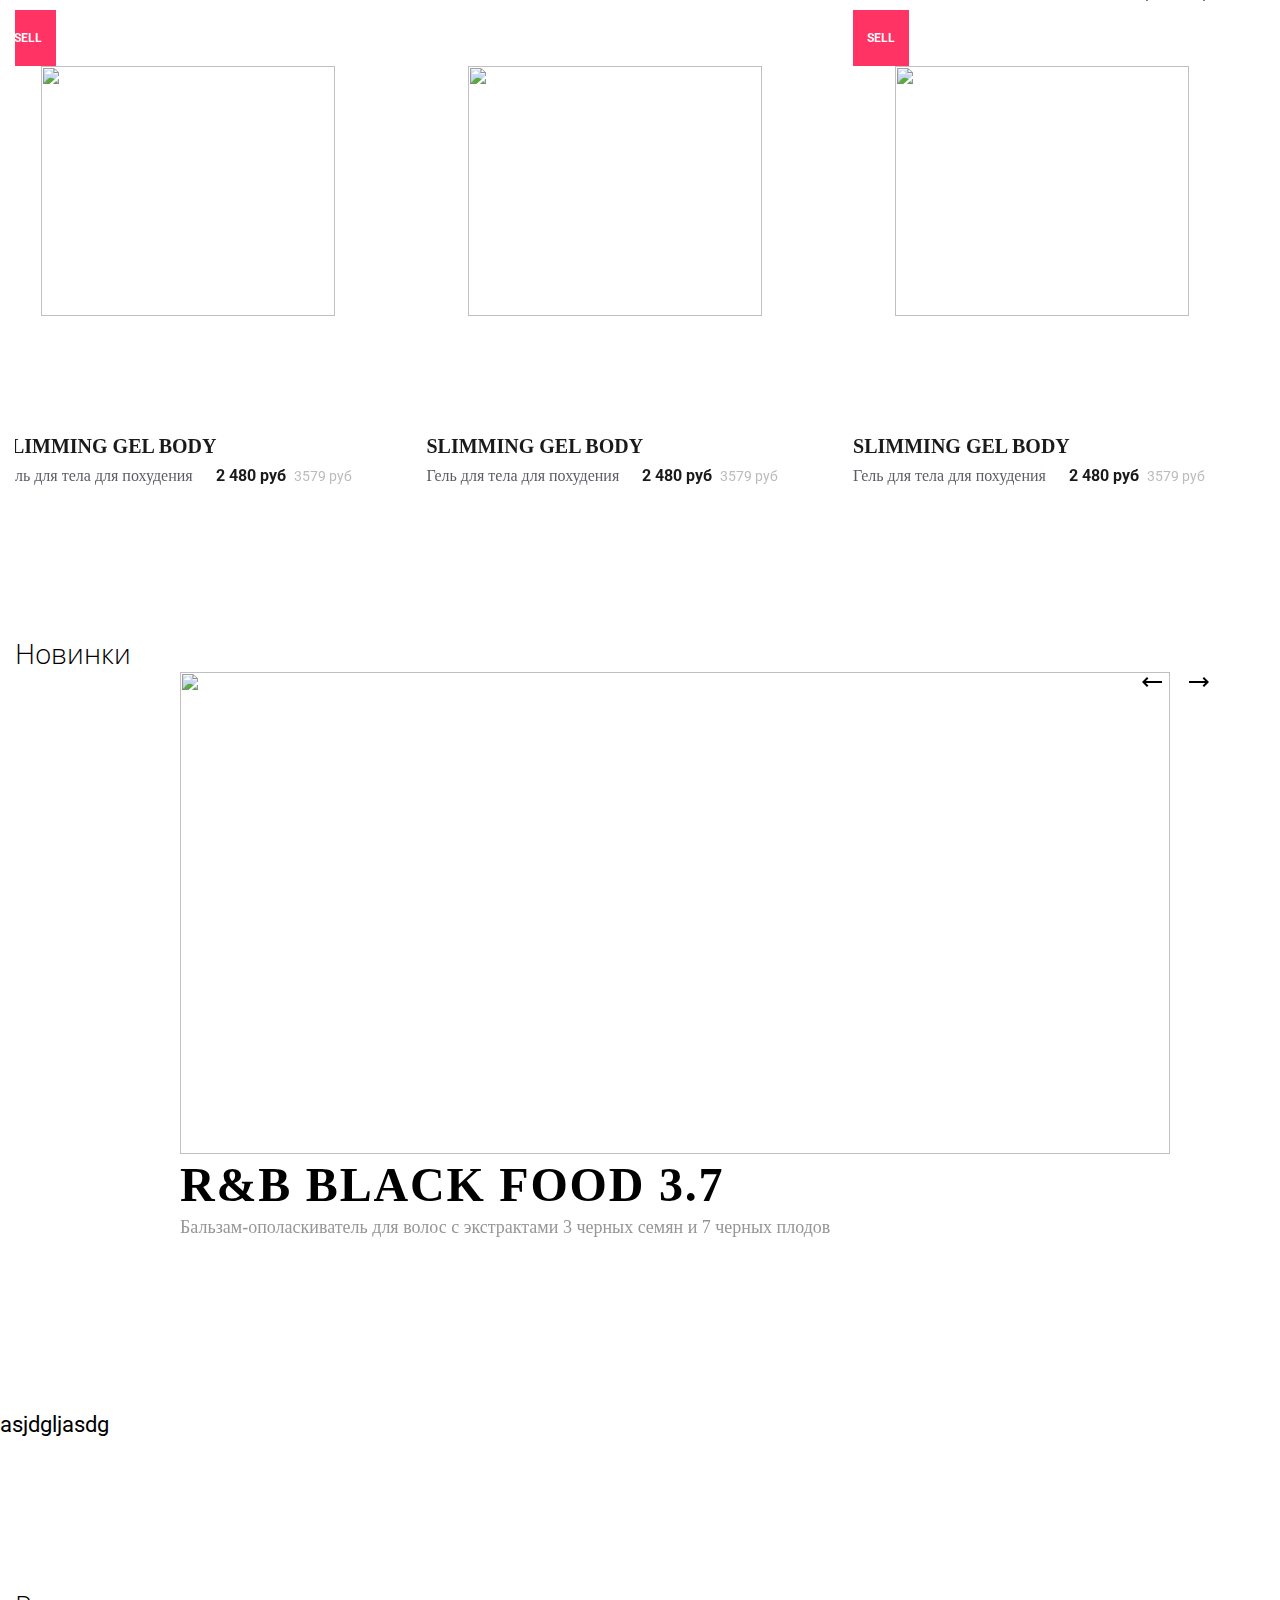
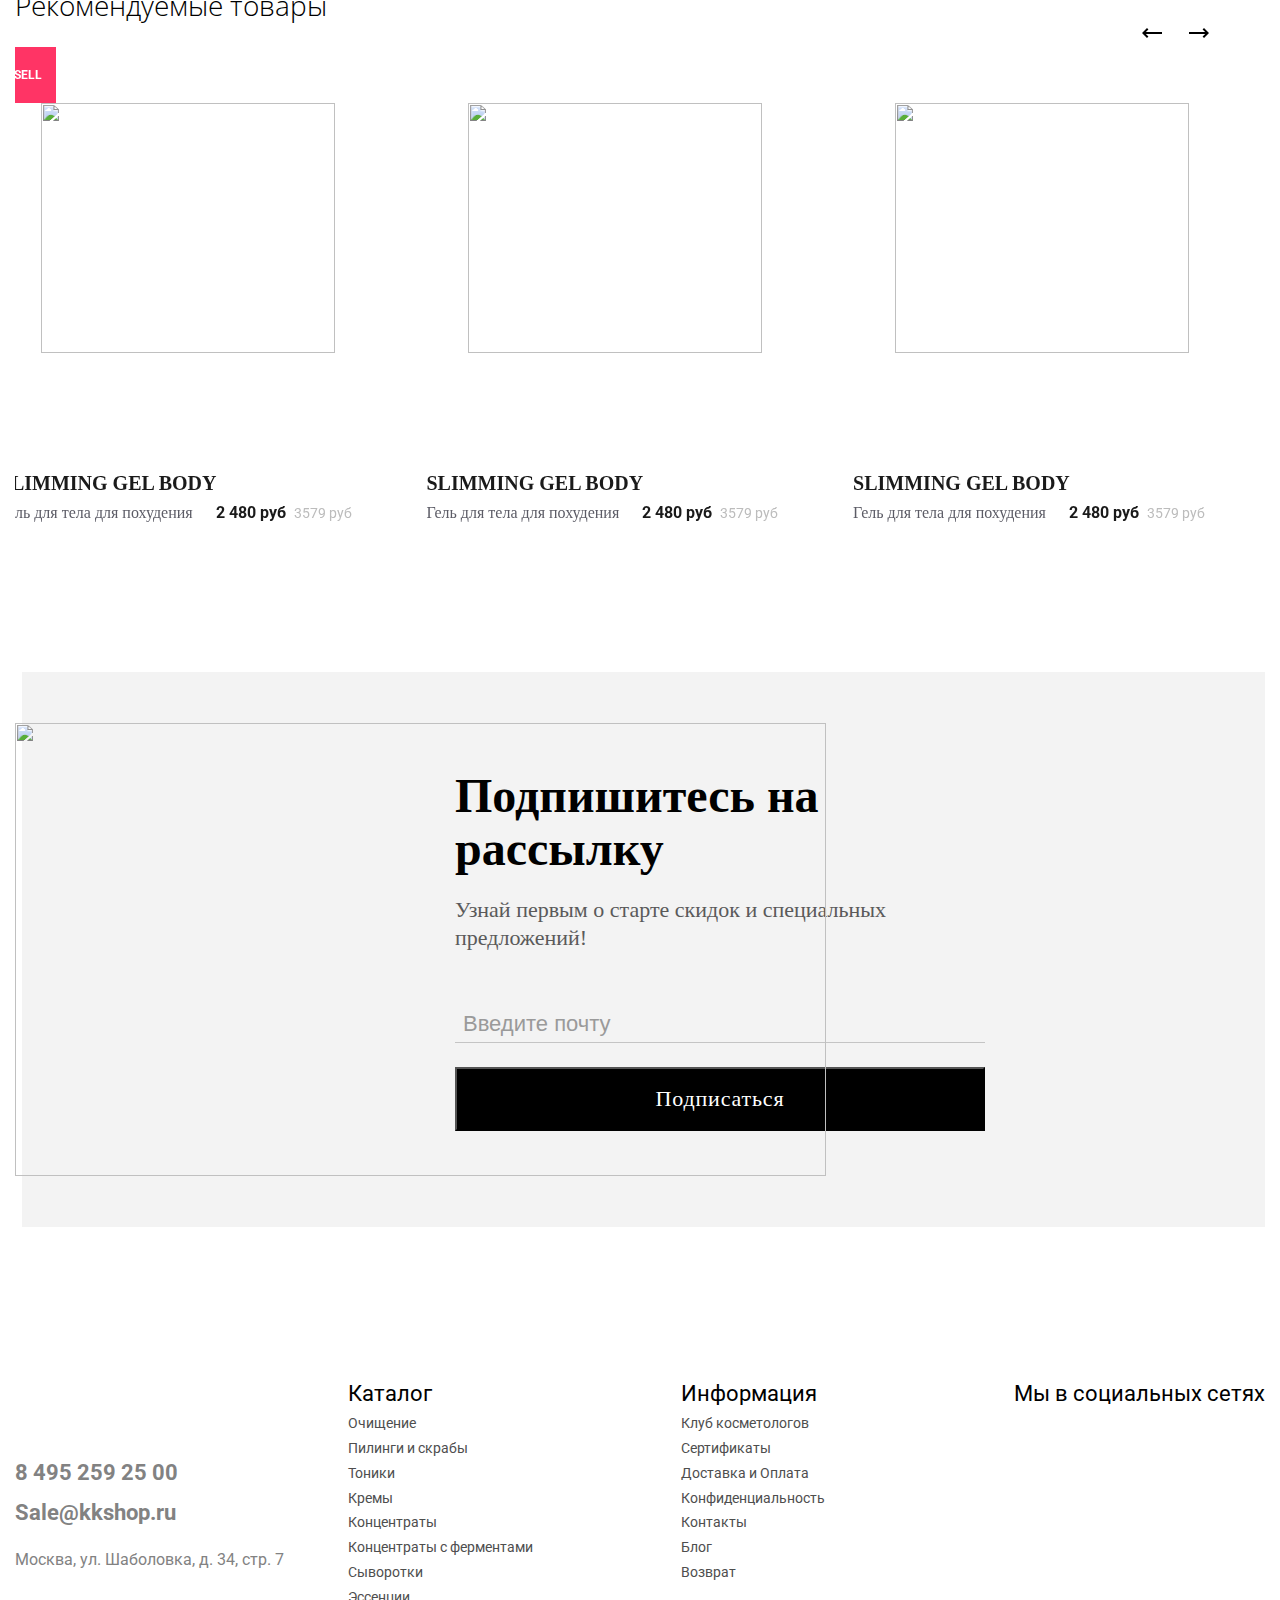
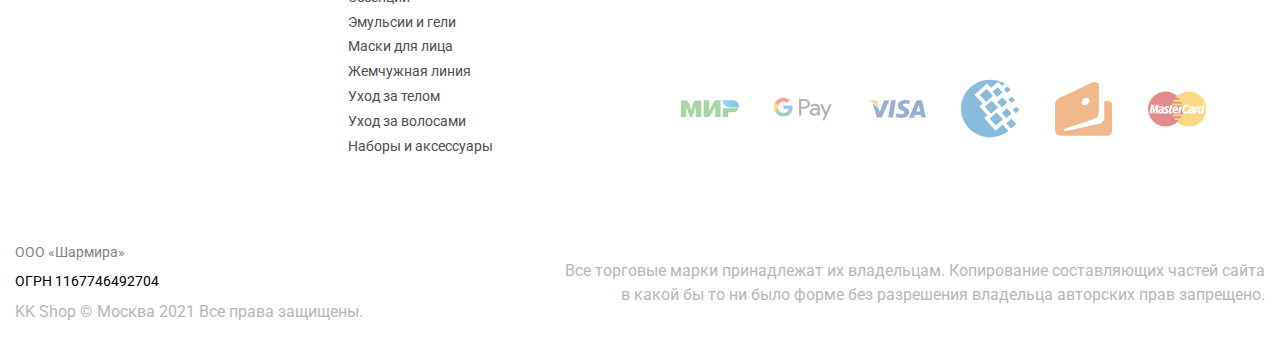
==== commit 587b90dc: "Initial commit" ====
--- a/index.html
+++ b/index.html
@@ -280,7 +280,7 @@
     </div>
 </section>
 
-
+asjdgljasdg
 
 <section class="section">
     <div class="container">
